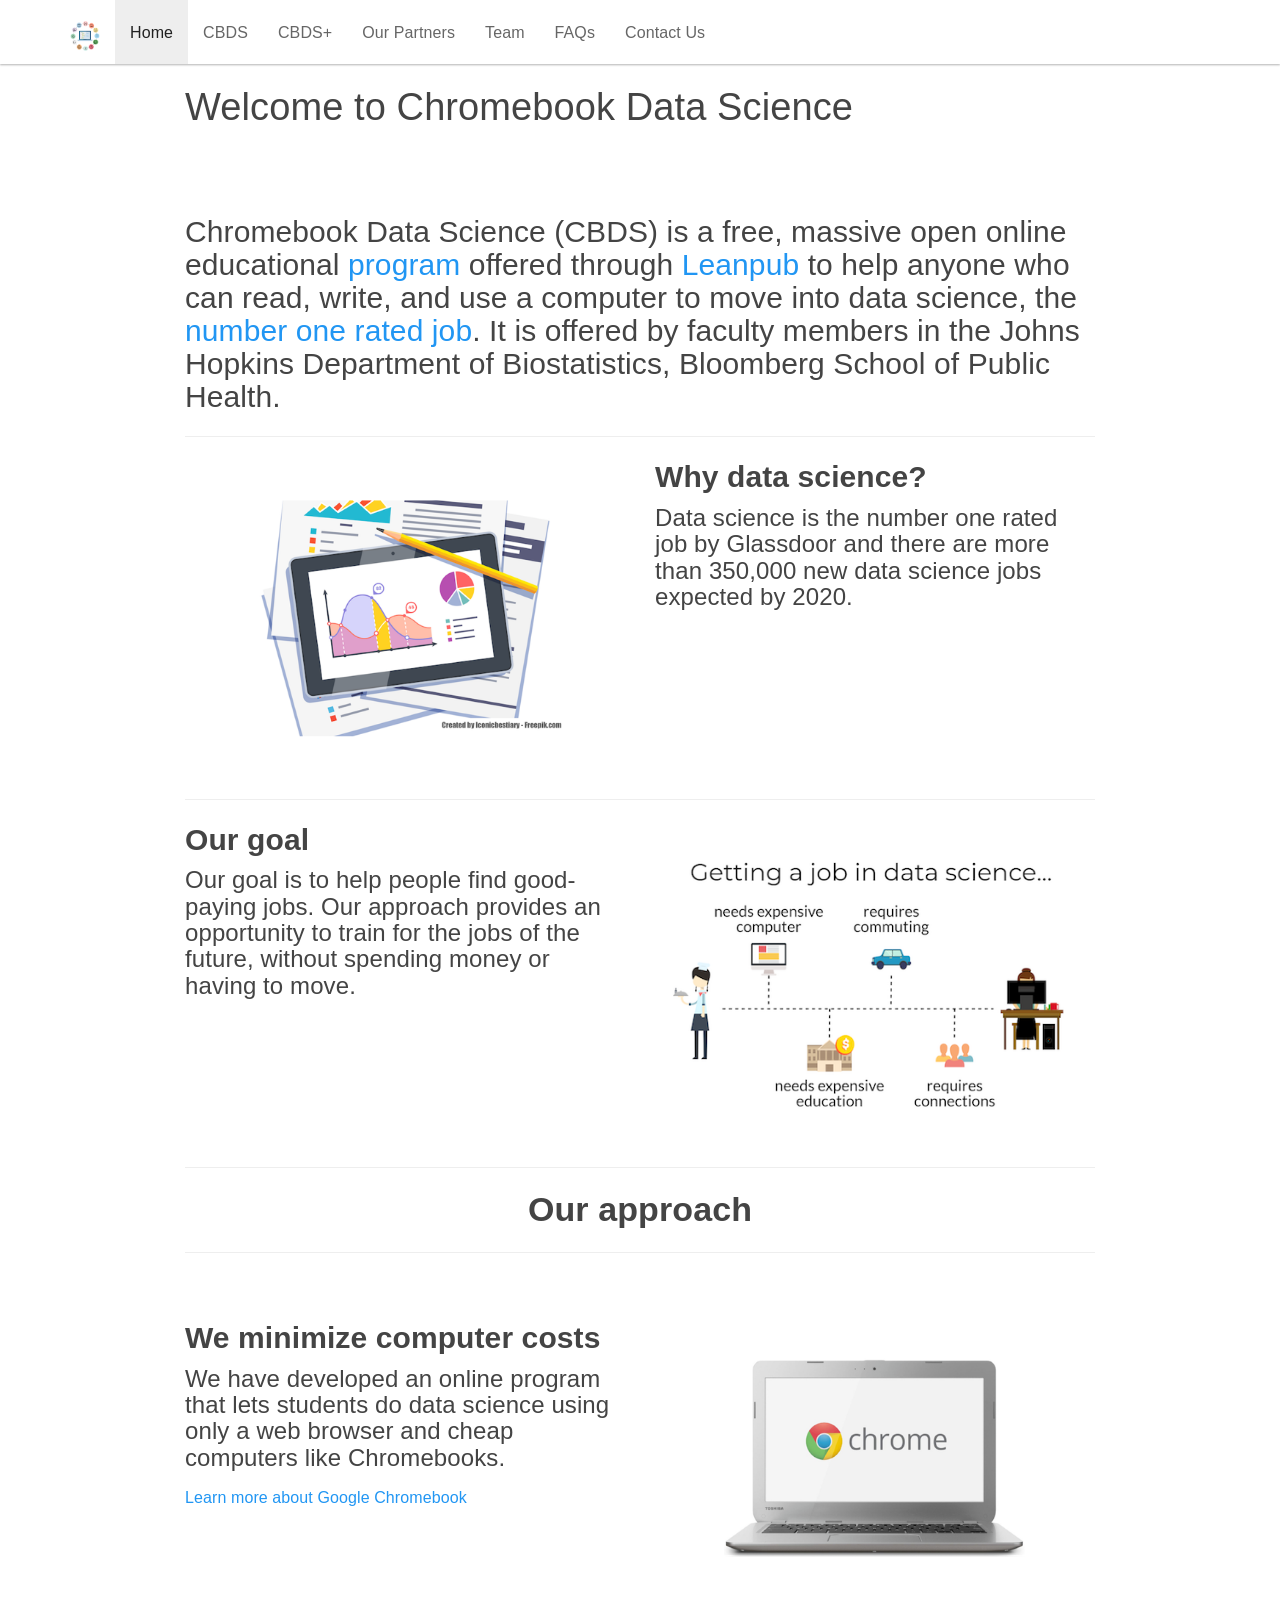
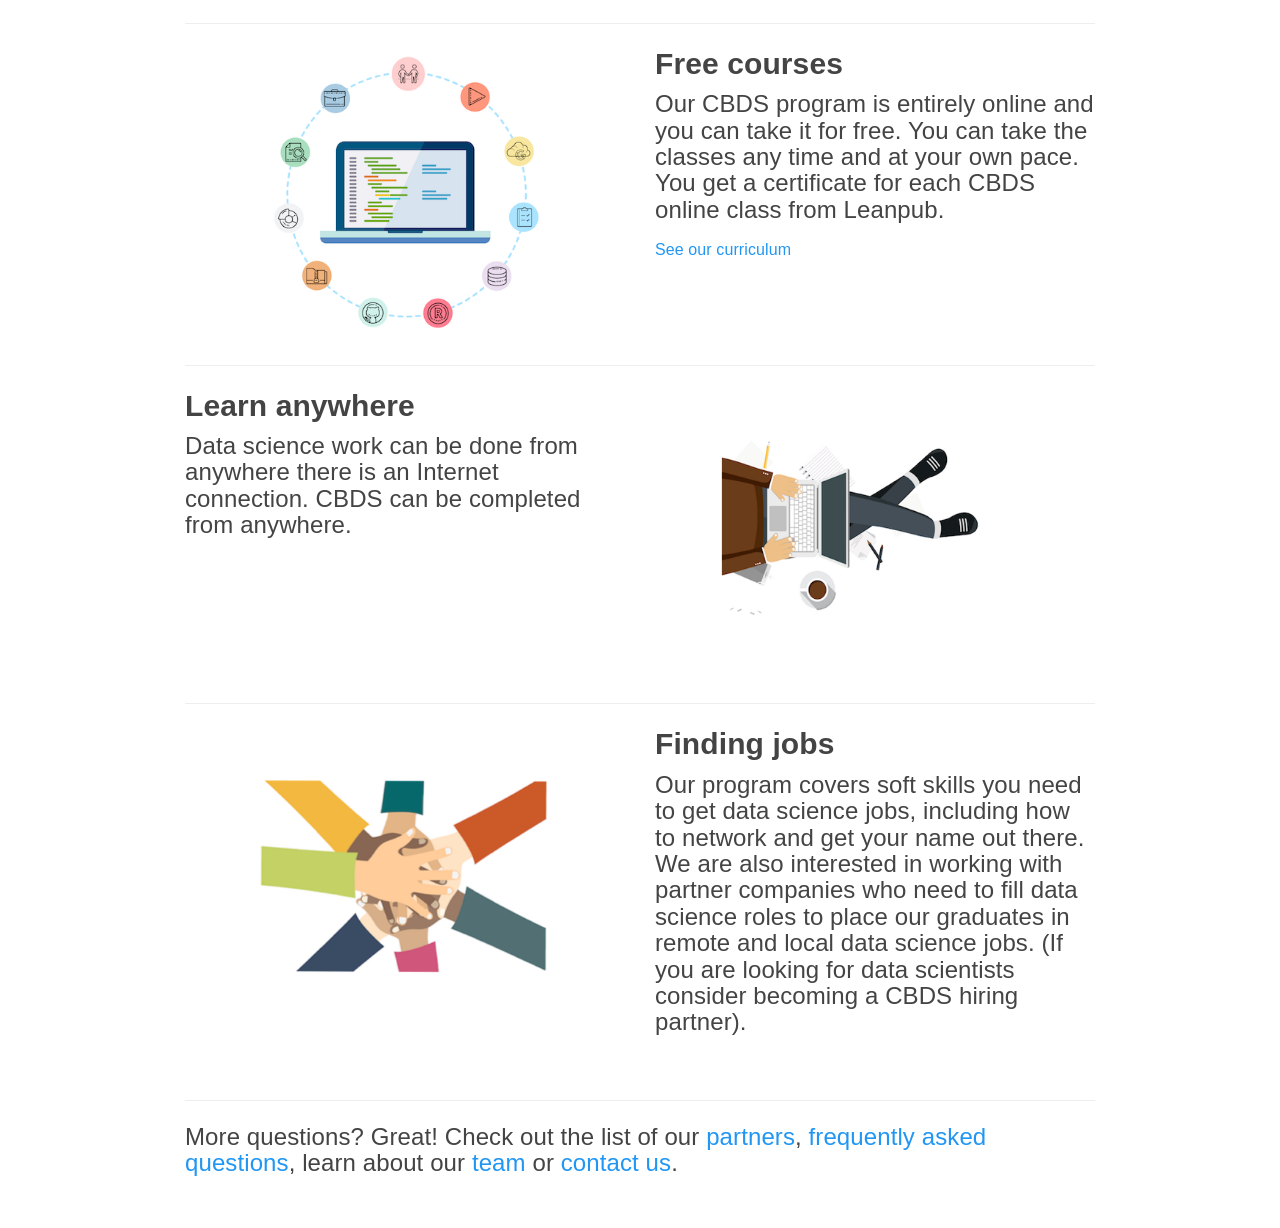
==== index.html @ 8d035a29 "edits to homepage" ====
<!DOCTYPE html>

<html xmlns="http://www.w3.org/1999/xhtml">

<head>

<meta charset="utf-8" />
<meta http-equiv="Content-Type" content="text/html; charset=utf-8" />
<meta name="generator" content="pandoc" />




<title>Welcome to Chromebook Data Science</title>

<script src="site_libs/jquery-1.11.3/jquery.min.js"></script>
<meta name="viewport" content="width=device-width, initial-scale=1" />
<link href="site_libs/bootstrap-3.3.5/css/paper.min.css" rel="stylesheet" />
<script src="site_libs/bootstrap-3.3.5/js/bootstrap.min.js"></script>
<script src="site_libs/bootstrap-3.3.5/shim/html5shiv.min.js"></script>
<script src="site_libs/bootstrap-3.3.5/shim/respond.min.js"></script>
<script src="site_libs/navigation-1.1/tabsets.js"></script>
<link href="site_libs/highlightjs-9.12.0/textmate.css" rel="stylesheet" />
<script src="site_libs/highlightjs-9.12.0/highlight.js"></script>

<style type="text/css">code{white-space: pre;}</style>
<style type="text/css">
  pre:not([class]) {
    background-color: white;
  }
</style>
<script type="text/javascript">
if (window.hljs) {
  hljs.configure({languages: []});
  hljs.initHighlightingOnLoad();
  if (document.readyState && document.readyState === "complete") {
    window.setTimeout(function() { hljs.initHighlighting(); }, 0);
  }
}
</script>



<style type="text/css">
h1 {
  font-size: 34px;
}
h1.title {
  font-size: 38px;
}
h2 {
  font-size: 30px;
}
h3 {
  font-size: 24px;
}
h4 {
  font-size: 18px;
}
h5 {
  font-size: 16px;
}
h6 {
  font-size: 12px;
}
.table th:not([align]) {
  text-align: left;
}
</style>

<link rel="stylesheet" href="styles.css" type="text/css" />

</head>

<body>

<style type = "text/css">
.main-container {
  max-width: 940px;
  margin-left: auto;
  margin-right: auto;
}
code {
  color: inherit;
  background-color: rgba(0, 0, 0, 0.04);
}
img {
  max-width:100%;
  height: auto;
}
.tabbed-pane {
  padding-top: 12px;
}
.html-widget {
  margin-bottom: 20px;
}
button.code-folding-btn:focus {
  outline: none;
}
</style>


<style type="text/css">
/* padding for bootstrap navbar */
body {
  padding-top: 64px;
  padding-bottom: 40px;
}
/* offset scroll position for anchor links (for fixed navbar)  */
.section h1 {
  padding-top: 69px;
  margin-top: -69px;
}

.section h2 {
  padding-top: 69px;
  margin-top: -69px;
}
.section h3 {
  padding-top: 69px;
  margin-top: -69px;
}
.section h4 {
  padding-top: 69px;
  margin-top: -69px;
}
.section h5 {
  padding-top: 69px;
  margin-top: -69px;
}
.section h6 {
  padding-top: 69px;
  margin-top: -69px;
}
</style>

<script>
// manage active state of menu based on current page
$(document).ready(function () {
  // active menu anchor
  href = window.location.pathname
  href = href.substr(href.lastIndexOf('/') + 1)
  if (href === "")
    href = "index.html";
  var menuAnchor = $('a[href="' + href + '"]');

  // mark it active
  menuAnchor.parent().addClass('active');

  // if it's got a parent navbar menu mark it active as well
  menuAnchor.closest('li.dropdown').addClass('active');
});
</script>


<div class="container-fluid main-container">

<!-- tabsets -->
<script>
$(document).ready(function () {
  window.buildTabsets("TOC");
});
</script>

<!-- code folding -->






<div class="navbar navbar-default  navbar-fixed-top" role="navigation">
  <div class="container">
    <div class="navbar-header">
      <button type="button" class="navbar-toggle collapsed" data-toggle="collapse" data-target="#navbar">
        <span class="icon-bar"></span>
        <span class="icon-bar"></span>
        <span class="icon-bar"></span>
      </button>
      <a class="navbar-brand" href="index.html"><img id="logo" style="width: 30px;" src="img/logo.png" /></a>
    </div>
    <div id="navbar" class="navbar-collapse collapse">
      <ul class="nav navbar-nav">
        <li>
  <a href="index.html">Home</a>
</li>
<li>
  <a href="cbds.html">CBDS</a>
</li>
<li>
  <a href="cbdsplus.html">CBDS+</a>
</li>
<li>
  <a href="partners.html">Our Partners</a>
</li>
<li>
  <a href="team.html">Team</a>
</li>
<li>
  <a href="faq.html">FAQs</a>
</li>
<li>
  <a href="contact.html">Contact Us</a>
</li>
      </ul>
      <ul class="nav navbar-nav navbar-right">
        
      </ul>
    </div><!--/.nav-collapse -->
  </div><!--/.container -->
</div><!--/.navbar -->

<div class="fluid-row" id="header">



<h1 class="title toc-ignore">Welcome to Chromebook Data Science</h1>

</div>


<p></br></br></p>
<div id="[base64].-it-is-offered-by-faculty-members-in-the-johns-hopkins-department-of-biostatistics-bloomberg-school-of-public-health." class="section level2">
<h2>Chromebook Data Science (CBDS) is a free, massive open online educational <a href="./cbds.html">program</a> offered through <a href="https://leanpub.com/universities/set/jhu/chromebookdatascience">Leanpub</a> to help anyone who can read, write, and use a computer to move into data science, the <a href="https://www.glassdoor.com/List/Best-Jobs-in-America-LST_KQ0,20.htm">number one rated job</a>. It is offered by faculty members in the Johns Hopkins Department of Biostatistics, Bloomberg School of Public Health.</h2>
<hr />
<div class="row">
<div class="col-sm-6">
<img src="img/why_data_science/dataanalysis.png" width="100%"/>
</div>
<div class="col-sm-6">
<h2>
<strong>Why data science?</strong>
</h2>
<h3>Data science is the number one rated job by Glassdoor and there are more than 350,000 new data science jobs expected by 2020.</h3>
</div>
</div>
<hr />
<div class="row">
<div class="col-sm-6">
<h2>
<strong>Our goal</strong>
</h2>
<h3>Our goal is to help people find good-paying jobs. Our approach provides an opportunity to train for the jobs of the future, without spending money or having to move.</h3>
</div>
<div class="col-sm-6">
<img src="img/index/04_index.png" width="100%"/>
</div>
</div>
<hr />
<center>
<h1>
<strong> Our approach </strong>
</h1>
</center>
<hr />
<p></br></p>
<div class="row">
<div class="col-sm-6">
<h2>
<strong>We minimize computer costs</strong>
</h2>
<h3>We have developed an online program that lets students do data science using only a web browser and cheap computers like Chromebooks.</h3>
<a href="https://www.google.com/chromebook/">Learn more about Google Chromebook</a>
</div>
<div class="col-sm-6">
<img src="img/index/chromebook.png" width="100%"/>
</div>
</div>
<hr />
<div class="row">
<div class="col-sm-6">
<img src="img/index/08_index.png" width="100%"/>
</div>
<div class="col-sm-6">
<h2>
<strong>Free courses</strong>
</h2>
<h3>Our CBDS program is entirely online and you can take it for free. You can take the classes any time and at your own pace. You get a certificate for each CBDS online class from Leanpub.</h3>
<a href="./cbds.html">See our curriculum</a>
</div>
</div>
<hr />
<div class="row">
<div class="col-sm-6">
<h2>
<strong>Learn anywhere</strong>
</h2>
<h3>Data science work can be done from anywhere there is an Internet connection. CBDS can be completed from anywhere. </h3>
</div>
<div class="col-sm-6">
<img src="img/index/remotework.png" width="100%"/>
</div>
</div>
<hr />
<div class="row">
<div class="col-sm-6">
<img src="img/index/networking.png" width="100%"/>
</div>
<div class="col-sm-6">
<h2>
<strong>Finding jobs</strong>
</h2>
<h3>Our program covers soft skills you need to get data science jobs, including how to network and get your name out there. We are also interested in working with partner companies who need to fill data science roles to place our graduates in remote and local data science jobs. (If you are looking for data scientists consider becoming a CBDS hiring partner). </h3>
</div>
</div>
<p><br></p>
<hr />
<div id="more-questions-great-check-out-the-list-of-our-partners-frequently-asked-questions-learn-about-our-team-or-contact-us." class="section level3">
<h3>More questions? Great! Check out the list of our <a href="./partners.html">partners</a>, <a href="./faq.html">frequently asked questions</a>, learn about our <a href="./team.html">team</a> or <a href="./contact.html">contact us</a>.</h3>
</div>
</div>




</div>

<script>

// add bootstrap table styles to pandoc tables
function bootstrapStylePandocTables() {
  $('tr.header').parent('thead').parent('table').addClass('table table-condensed');
}
$(document).ready(function () {
  bootstrapStylePandocTables();
});


</script>

<!-- dynamically load mathjax for compatibility with self-contained -->
<script>
  (function () {
    var script = document.createElement("script");
    script.type = "text/javascript";
    script.src  = "https://mathjax.rstudio.com/latest/MathJax.js?config=TeX-AMS-MML_HTMLorMML";
    document.getElementsByTagName("head")[0].appendChild(script);
  })();
</script>

</body>
</html>
---- site_libs/bootstrap-3.3.5/css/paper.min.css ----
@font-face {
  font-family: 'Roboto';
  font-style: normal;
  font-weight: 300;
  src: url(fonts/RobotoLight.ttf) format('truetype');
}
@font-face {
  font-family: 'Roboto';
  font-style: normal;
  font-weight: 400;
  src: url(fonts/Roboto.ttf) format('truetype');
}
@font-face {
  font-family: 'Roboto';
  font-style: normal;
  font-weight: 500;
  src: url(fonts/RobotoMedium.ttf) format('truetype');
}
@font-face {
  font-family: 'Roboto';
  font-style: normal;
  font-weight: 700;
  src: url(fonts/RobotoBold.ttf) format('truetype');
}

/*!
 * bootswatch v3.3.6
 * Homepage: http://bootswatch.com
 * Copyright 2012-2015 Thomas Park
 * Licensed under MIT
 * Based on Bootstrap
*//*!
 * Bootstrap v3.3.6 (http://getbootstrap.com)
 * Copyright 2011-2015 Twitter, Inc.
 * Licensed under MIT (https://github.com/twbs/bootstrap/blob/master/LICENSE)
 *//*! normalize.css v3.0.3 | MIT License | github.com/necolas/normalize.css */html{font-family:sans-serif;-ms-text-size-adjust:100%;-webkit-text-size-adjust:100%}body{margin:0}article,aside,details,figcaption,figure,footer,header,hgroup,main,menu,nav,section,summary{display:block}audio,canvas,progress,video{display:inline-block;vertical-align:baseline}audio:not([controls]){display:none;height:0}[hidden],template{display:none}a{background-color:transparent}a:active,a:hover{outline:0}abbr[title]{border-bottom:1px dotted}b,strong{font-weight:bold}dfn{font-style:italic}h1{font-size:2em;margin:0.67em 0}mark{background:#ff0;color:#000}small{font-size:80%}sub,sup{font-size:75%;line-height:0;position:relative;vertical-align:baseline}sup{top:-0.5em}sub{bottom:-0.25em}img{border:0}svg:not(:root){overflow:hidden}figure{margin:1em 40px}hr{-webkit-box-sizing:content-box;-moz-box-sizing:content-box;box-sizing:content-box;height:0}pre{overflow:auto}code,kbd,pre,samp{font-family:monospace, monospace;font-size:1em}button,input,optgroup,select,textarea{color:inherit;font:inherit;margin:0}button{overflow:visible}button,select{text-transform:none}button,html input[type="button"],input[type="reset"],input[type="submit"]{-webkit-appearance:button;cursor:pointer}button[disabled],html input[disabled]{cursor:default}button::-moz-focus-inner,input::-moz-focus-inner{border:0;padding:0}input{line-height:normal}input[type="checkbox"],input[type="radio"]{-webkit-box-sizing:border-box;-moz-box-sizing:border-box;box-sizing:border-box;padding:0}input[type="number"]::-webkit-inner-spin-button,input[type="number"]::-webkit-outer-spin-button{height:auto}input[type="search"]{-webkit-appearance:textfield;-webkit-box-sizing:content-box;-moz-box-sizing:content-box;box-sizing:content-box}input[type="search"]::-webkit-search-cancel-button,input[type="search"]::-webkit-search-decoration{-webkit-appearance:none}fieldset{border:1px solid #c0c0c0;margin:0 2px;padding:0.35em 0.625em 0.75em}legend{border:0;padding:0}textarea{overflow:auto}optgroup{font-weight:bold}table{border-collapse:collapse;border-spacing:0}td,th{padding:0}/*! Source: https://github.com/h5bp/html5-boilerplate/blob/master/src/css/main.css */@media print{*,*:before,*:after{background:transparent !important;color:#000 !important;-webkit-box-shadow:none !important;box-shadow:none !important;text-shadow:none !important}a,a:visited{text-decoration:underline}a[href]:after{content:" (" attr(href) ")"}abbr[title]:after{content:" (" attr(title) ")"}a[href^="#"]:after,a[href^="javascript:"]:after{content:""}pre,blockquote{border:1px solid #999;page-break-inside:avoid}thead{display:table-header-group}tr,img{page-break-inside:avoid}img{max-width:100% !important}p,h2,h3{orphans:3;widows:3}h2,h3{page-break-after:avoid}.navbar{display:none}.btn>.caret,.dropup>.btn>.caret{border-top-color:#000 !important}.label{border:1px solid #000}.table{border-collapse:collapse !important}.table td,.table th{background-color:#fff !important}.table-bordered th,.table-bordered td{border:1px solid #ddd !important}}@font-face{font-family:'Glyphicons Halflings';src:url('../fonts/glyphicons-halflings-regular.eot');src:url('../fonts/glyphicons-halflings-regular.eot?#iefix') format('embedded-opentype'),url('../fonts/glyphicons-halflings-regular.woff') format('woff'),url('../fonts/glyphicons-halflings-regular.ttf') format('truetype'),url('../fonts/glyphicons-halflings-regular.svg#glyphicons_halflingsregular') format('svg')}.glyphicon{position:relative;top:1px;display:inline-block;font-family:'Glyphicons Halflings';font-style:normal;font-weight:normal;line-height:1;-webkit-font-smoothing:antialiased;-moz-osx-font-smoothing:grayscale}.glyphicon-asterisk:before{content:"\002a"}.glyphicon-plus:before{content:"\002b"}.glyphicon-euro:before,.glyphicon-eur:before{content:"\20ac"}.glyphicon-minus:before{content:"\2212"}.glyphicon-cloud:before{content:"\2601"}.glyphicon-envelope:before{content:"\2709"}.glyphicon-pencil:before{content:"\270f"}.glyphicon-glass:before{content:"\e001"}.glyphicon-music:before{content:"\e002"}.glyphicon-search:before{content:"\e003"}.glyphicon-heart:before{content:"\e005"}.glyphicon-star:before{content:"\e006"}.glyphicon-star-empty:before{content:"\e007"}.glyphicon-user:before{content:"\e008"}.glyphicon-film:before{content:"\e009"}.glyphicon-th-large:before{content:"\e010"}.glyphicon-th:before{content:"\e011"}.glyphicon-th-list:before{content:"\e012"}.glyphicon-ok:before{content:"\e013"}.glyphicon-remove:before{content:"\e014"}.glyphicon-zoom-in:before{content:"\e015"}.glyphicon-zoom-out:before{content:"\e016"}.glyphicon-off:before{content:"\e017"}.glyphicon-signal:before{content:"\e018"}.glyphicon-cog:before{content:"\e019"}.glyphicon-trash:before{content:"\e020"}.glyphicon-home:before{content:"\e021"}.glyphicon-file:before{content:"\e022"}.glyphicon-time:before{content:"\e023"}.glyphicon-road:before{content:"\e024"}.glyphicon-download-alt:before{content:"\e025"}.glyphicon-download:before{content:"\e026"}.glyphicon-upload:before{content:"\e027"}.glyphicon-inbox:before{content:"\e028"}.glyphicon-play-circle:before{content:"\e029"}.glyphicon-repeat:before{content:"\e030"}.glyphicon-refresh:before{content:"\e031"}.glyphicon-list-alt:before{content:"\e032"}.glyphicon-lock:before{content:"\e033"}.glyphicon-flag:before{content:"\e034"}.glyphicon-headphones:before{content:"\e035"}.glyphicon-volume-off:before{content:"\e036"}.glyphicon-volume-down:before{content:"\e037"}.glyphicon-volume-up:before{content:"\e038"}.glyphicon-qrcode:before{content:"\e039"}.glyphicon-barcode:before{content:"\e040"}.glyphicon-tag:before{content:"\e041"}.glyphicon-tags:before{content:"\e042"}.glyphicon-book:before{content:"\e043"}.glyphicon-bookmark:before{content:"\e044"}.glyphicon-print:before{content:"\e045"}.glyphicon-camera:before{content:"\e046"}.glyphicon-font:before{content:"\e047"}.glyphicon-bold:before{content:"\e048"}.glyphicon-italic:before{content:"\e049"}.glyphicon-text-height:before{content:"\e050"}.glyphicon-text-width:before{content:"\e051"}.glyphicon-align-left:before{content:"\e052"}.glyphicon-align-center:before{content:"\e053"}.glyphicon-align-right:before{content:"\e054"}.glyphicon-align-justify:before{content:"\e055"}.glyphicon-list:before{content:"\e056"}.glyphicon-indent-left:before{content:"\e057"}.glyphicon-indent-right:before{content:"\e058"}.glyphicon-facetime-video:before{content:"\e059"}.glyphicon-picture:before{content:"\e060"}.glyphicon-map-marker:before{content:"\e062"}.glyphicon-adjust:before{content:"\e063"}.glyphicon-tint:before{content:"\e064"}.glyphicon-edit:before{content:"\e065"}.glyphicon-share:before{content:"\e066"}.glyphicon-check:before{content:"\e067"}.glyphicon-move:before{content:"\e068"}.glyphicon-step-backward:before{content:"\e069"}.glyphicon-fast-backward:before{content:"\e070"}.glyphicon-backward:before{content:"\e071"}.glyphicon-play:before{content:"\e072"}.glyphicon-pause:before{content:"\e073"}.glyphicon-stop:before{content:"\e074"}.glyphicon-forward:before{content:"\e075"}.glyphicon-fast-forward:before{content:"\e076"}.glyphicon-step-forward:before{content:"\e077"}.glyphicon-eject:before{content:"\e078"}.glyphicon-chevron-left:before{content:"\e079"}.glyphicon-chevron-right:before{content:"\e080"}.glyphicon-plus-sign:before{content:"\e081"}.glyphicon-minus-sign:before{content:"\e082"}.glyphicon-remove-sign:before{content:"\e083"}.glyphicon-ok-sign:before{content:"\e084"}.glyphicon-question-sign:before{content:"\e085"}.glyphicon-info-sign:before{content:"\e086"}.glyphicon-screenshot:before{content:"\e087"}.glyphicon-remove-circle:before{content:"\e088"}.glyphicon-ok-circle:before{content:"\e089"}.glyphicon-ban-circle:before{content:"\e090"}.glyphicon-arrow-left:before{content:"\e091"}.glyphicon-arrow-right:before{content:"\e092"}.glyphicon-arrow-up:before{content:"\e093"}.glyphicon-arrow-down:before{content:"\e094"}.glyphicon-share-alt:before{content:"\e095"}.glyphicon-resize-full:before{content:"\e096"}.glyphicon-resize-small:before{content:"\e097"}.glyphicon-exclamation-sign:before{content:"\e101"}.glyphicon-gift:before{content:"\e102"}.glyphicon-leaf:before{content:"\e103"}.glyphicon-fire:before{content:"\e104"}.glyphicon-eye-open:before{content:"\e105"}.glyphicon-eye-close:before{content:"\e106"}.glyphicon-warning-sign:before{content:"\e107"}.glyphicon-plane:before{content:"\e108"}.glyphicon-calendar:before{content:"\e109"}.glyphicon-random:before{content:"\e110"}.glyphicon-comment:before{content:"\e111"}.glyphicon-magnet:before{content:"\e112"}.glyphicon-chevron-up:before{content:"\e113"}.glyphicon-chevron-down:before{content:"\e114"}.glyphicon-retweet:before{content:"\e115"}.glyphicon-shopping-cart:before{content:"\e116"}.glyphicon-folder-close:before{content:"\e117"}.glyphicon-folder-open:before{content:"\e118"}.glyphicon-resize-vertical:before{content:"\e119"}.glyphicon-resize-horizontal:before{content:"\e120"}.glyphicon-hdd:before{content:"\e121"}.glyphicon-bullhorn:before{content:"\e122"}.glyphicon-bell:before{content:"\e123"}.glyphicon-certificate:before{content:"\e124"}.glyphicon-thumbs-up:before{content:"\e125"}.glyphicon-thumbs-down:before{content:"\e126"}.glyphicon-hand-right:before{content:"\e127"}.glyphicon-hand-left:before{content:"\e128"}.glyphicon-hand-up:before{content:"\e129"}.glyphicon-hand-down:before{content:"\e130"}.glyphicon-circle-arrow-right:before{content:"\e131"}.glyphicon-circle-arrow-left:before{content:"\e132"}.glyphicon-circle-arrow-up:before{content:"\e133"}.glyphicon-circle-arrow-down:before{content:"\e134"}.glyphicon-globe:before{content:"\e135"}.glyphicon-wrench:before{content:"\e136"}.glyphicon-tasks:before{content:"\e137"}.glyphicon-filter:before{content:"\e138"}.glyphicon-briefcase:before{content:"\e139"}.glyphicon-fullscreen:before{content:"\e140"}.glyphicon-dashboard:before{content:"\e141"}.glyphicon-paperclip:before{content:"\e142"}.glyphicon-heart-empty:before{content:"\e143"}.glyphicon-link:before{content:"\e144"}.glyphicon-phone:before{content:"\e145"}.glyphicon-pushpin:before{content:"\e146"}.glyphicon-usd:before{content:"\e148"}.glyphicon-gbp:before{content:"\e149"}.glyphicon-sort:before{content:"\e150"}.glyphicon-sort-by-alphabet:before{content:"\e151"}.glyphicon-sort-by-alphabet-alt:before{content:"\e152"}.glyphicon-sort-by-order:before{content:"\e153"}.glyphicon-sort-by-order-alt:before{content:"\e154"}.glyphicon-sort-by-attributes:before{content:"\e155"}.glyphicon-sort-by-attributes-alt:before{content:"\e156"}.glyphicon-unchecked:before{content:"\e157"}.glyphicon-expand:before{content:"\e158"}.glyphicon-collapse-down:before{content:"\e159"}.glyphicon-collapse-up:before{content:"\e160"}.glyphicon-log-in:before{content:"\e161"}.glyphicon-flash:before{content:"\e162"}.glyphicon-log-out:before{content:"\e163"}.glyphicon-new-window:before{content:"\e164"}.glyphicon-record:before{content:"\e165"}.glyphicon-save:before{content:"\e166"}.glyphicon-open:before{content:"\e167"}.glyphicon-saved:before{content:"\e168"}.glyphicon-import:before{content:"\e169"}.glyphicon-export:before{content:"\e170"}.glyphicon-send:before{content:"\e171"}.glyphicon-floppy-disk:before{content:"\e172"}.glyphicon-floppy-saved:before{content:"\e173"}.glyphicon-floppy-remove:before{content:"\e174"}.glyphicon-floppy-save:before{content:"\e175"}.glyphicon-floppy-open:before{content:"\e176"}.glyphicon-credit-card:before{content:"\e177"}.glyphicon-transfer:before{content:"\e178"}.glyphicon-cutlery:before{content:"\e179"}.glyphicon-header:before{content:"\e180"}.glyphicon-compressed:before{content:"\e181"}.glyphicon-earphone:before{content:"\e182"}.glyphicon-phone-alt:before{content:"\e183"}.glyphicon-tower:before{content:"\e184"}.glyphicon-stats:before{content:"\e185"}.glyphicon-sd-video:before{content:"\e186"}.glyphicon-hd-video:before{content:"\e187"}.glyphicon-subtitles:before{content:"\e188"}.glyphicon-sound-stereo:before{content:"\e189"}.glyphicon-sound-dolby:before{content:"\e190"}.glyphicon-sound-5-1:before{content:"\e191"}.glyphicon-sound-6-1:before{content:"\e192"}.glyphicon-sound-7-1:before{content:"\e193"}.glyphicon-copyright-mark:before{content:"\e194"}.glyphicon-registration-mark:before{content:"\e195"}.glyphicon-cloud-download:before{content:"\e197"}.glyphicon-cloud-upload:before{content:"\e198"}.glyphicon-tree-conifer:before{content:"\e199"}.glyphicon-tree-deciduous:before{content:"\e200"}.glyphicon-cd:before{content:"\e201"}.glyphicon-save-file:before{content:"\e202"}.glyphicon-open-file:before{content:"\e203"}.glyphicon-level-up:before{content:"\e204"}.glyphicon-copy:before{content:"\e205"}.glyphicon-paste:before{content:"\e206"}.glyphicon-alert:before{content:"\e209"}.glyphicon-equalizer:before{content:"\e210"}.glyphicon-king:before{content:"\e211"}.glyphicon-queen:before{content:"\e212"}.glyphicon-pawn:before{content:"\e213"}.glyphicon-bishop:before{content:"\e214"}.glyphicon-knight:before{content:"\e215"}.glyphicon-baby-formula:before{content:"\e216"}.glyphicon-tent:before{content:"\26fa"}.glyphicon-blackboard:before{content:"\e218"}.glyphicon-bed:before{content:"\e219"}.glyphicon-apple:before{content:"\f8ff"}.glyphicon-erase:before{content:"\e221"}.glyphicon-hourglass:before{content:"\231b"}.glyphicon-lamp:before{content:"\e223"}.glyphicon-duplicate:before{content:"\e224"}.glyphicon-piggy-bank:before{content:"\e225"}.glyphicon-scissors:before{content:"\e226"}.glyphicon-bitcoin:before{content:"\e227"}.glyphicon-btc:before{content:"\e227"}.glyphicon-xbt:before{content:"\e227"}.glyphicon-yen:before{content:"\00a5"}.glyphicon-jpy:before{content:"\00a5"}.glyphicon-ruble:before{content:"\20bd"}.glyphicon-rub:before{content:"\20bd"}.glyphicon-scale:before{content:"\e230"}.glyphicon-ice-lolly:before{content:"\e231"}.glyphicon-ice-lolly-tasted:before{content:"\e232"}.glyphicon-education:before{content:"\e233"}.glyphicon-option-horizontal:before{content:"\e234"}.glyphicon-option-vertical:before{content:"\e235"}.glyphicon-menu-hamburger:before{content:"\e236"}.glyphicon-modal-window:before{content:"\e237"}.glyphicon-oil:before{content:"\e238"}.glyphicon-grain:before{content:"\e239"}.glyphicon-sunglasses:before{content:"\e240"}.glyphicon-text-size:before{content:"\e241"}.glyphicon-text-color:before{content:"\e242"}.glyphicon-text-background:before{content:"\e243"}.glyphicon-object-align-top:before{content:"\e244"}.glyphicon-object-align-bottom:before{content:"\e245"}.glyphicon-object-align-horizontal:before{content:"\e246"}.glyphicon-object-align-left:before{content:"\e247"}.glyphicon-object-align-vertical:before{content:"\e248"}.glyphicon-object-align-right:before{content:"\e249"}.glyphicon-triangle-right:before{content:"\e250"}.glyphicon-triangle-left:before{content:"\e251"}.glyphicon-triangle-bottom:before{content:"\e252"}.glyphicon-triangle-top:before{content:"\e253"}.glyphicon-console:before{content:"\e254"}.glyphicon-superscript:before{content:"\e255"}.glyphicon-subscript:before{content:"\e256"}.glyphicon-menu-left:before{content:"\e257"}.glyphicon-menu-right:before{content:"\e258"}.glyphicon-menu-down:before{content:"\e259"}.glyphicon-menu-up:before{content:"\e260"}*{-webkit-box-sizing:border-box;-moz-box-sizing:border-box;box-sizing:border-box}*:before,*:after{-webkit-box-sizing:border-box;-moz-box-sizing:border-box;box-sizing:border-box}html{font-size:10px;-webkit-tap-highlight-color:rgba(0,0,0,0)}body{font-family:"Roboto","Helvetica Neue",Helvetica,Arial,sans-serif;font-size:13px;line-height:1.846;color:#666666;background-color:#ffffff}input,button,select,textarea{font-family:inherit;font-size:inherit;line-height:inherit}a{color:#2196f3;text-decoration:none}a:hover,a:focus{color:#0a6ebd;text-decoration:underline}a:focus{outline:thin dotted;outline:5px auto -webkit-focus-ring-color;outline-offset:-2px}figure{margin:0}img{vertical-align:middle}.img-responsive,.thumbnail>img,.thumbnail a>img,.carousel-inner>.item>img,.carousel-inner>.item>a>img{display:block;max-width:100%;height:auto}.img-rounded{border-radius:3px}.img-thumbnail{padding:4px;line-height:1.846;background-color:#ffffff;border:1px solid #dddddd;border-radius:3px;-webkit-transition:all .2s ease-in-out;-o-transition:all .2s ease-in-out;transition:all .2s ease-in-out;display:inline-block;max-width:100%;height:auto}.img-circle{border-radius:50%}hr{margin-top:23px;margin-bottom:23px;border:0;border-top:1px solid #eeeeee}.sr-only{position:absolute;width:1px;height:1px;margin:-1px;padding:0;overflow:hidden;clip:rect(0, 0, 0, 0);border:0}.sr-only-focusable:active,.sr-only-focusable:focus{position:static;width:auto;height:auto;margin:0;overflow:visible;clip:auto}[role="button"]{cursor:pointer}h1,h2,h3,h4,h5,h6,.h1,.h2,.h3,.h4,.h5,.h6{font-family:inherit;font-weight:400;line-height:1.1;color:#444444}h1 small,h2 small,h3 small,h4 small,h5 small,h6 small,.h1 small,.h2 small,.h3 small,.h4 small,.h5 small,.h6 small,h1 .small,h2 .small,h3 .small,h4 .small,h5 .small,h6 .small,.h1 .small,.h2 .small,.h3 .small,.h4 .small,.h5 .small,.h6 .small{font-weight:normal;line-height:1;color:#bbbbbb}h1,.h1,h2,.h2,h3,.h3{margin-top:23px;margin-bottom:11.5px}h1 small,.h1 small,h2 small,.h2 small,h3 small,.h3 small,h1 .small,.h1 .small,h2 .small,.h2 .small,h3 .small,.h3 .small{font-size:65%}h4,.h4,h5,.h5,h6,.h6{margin-top:11.5px;margin-bottom:11.5px}h4 small,.h4 small,h5 small,.h5 small,h6 small,.h6 small,h4 .small,.h4 .small,h5 .small,.h5 .small,h6 .small,.h6 .small{font-size:75%}h1,.h1{font-size:56px}h2,.h2{font-size:45px}h3,.h3{font-size:34px}h4,.h4{font-size:24px}h5,.h5{font-size:20px}h6,.h6{font-size:14px}p{margin:0 0 11.5px}.lead{margin-bottom:23px;font-size:14px;font-weight:300;line-height:1.4}@media (min-width:768px){.lead{font-size:19.5px}}small,.small{font-size:92%}mark,.mark{background-color:#ffe0b2;padding:.2em}.text-left{text-align:left}.text-right{text-align:right}.text-center{text-align:center}.text-justify{text-align:justify}.text-nowrap{white-space:nowrap}.text-lowercase{text-transform:lowercase}.text-uppercase{text-transform:uppercase}.text-capitalize{text-transform:capitalize}.text-muted{color:#bbbbbb}.text-primary{color:#2196f3}a.text-primary:hover,a.text-primary:focus{color:#0c7cd5}.text-success{color:#4caf50}a.text-success:hover,a.text-success:focus{color:#3d8b40}.text-info{color:#9c27b0}a.text-info:hover,a.text-info:focus{color:#771e86}.text-warning{color:#ff9800}a.text-warning:hover,a.text-warning:focus{color:#cc7a00}.text-danger{color:#e51c23}a.text-danger:hover,a.text-danger:focus{color:#b9151b}.bg-primary{color:#fff;background-color:#2196f3}a.bg-primary:hover,a.bg-primary:focus{background-color:#0c7cd5}.bg-success{background-color:#dff0d8}a.bg-success:hover,a.bg-success:focus{background-color:#c1e2b3}.bg-info{background-color:#e1bee7}a.bg-info:hover,a.bg-info:focus{background-color:#d099d9}.bg-warning{background-color:#ffe0b2}a.bg-warning:hover,a.bg-warning:focus{background-color:#ffcb7f}.bg-danger{background-color:#f9bdbb}a.bg-danger:hover,a.bg-danger:focus{background-color:#f5908c}.page-header{padding-bottom:10.5px;margin:46px 0 23px;border-bottom:1px solid #eeeeee}ul,ol{margin-top:0;margin-bottom:11.5px}ul ul,ol ul,ul ol,ol ol{margin-bottom:0}.list-unstyled{padding-left:0;list-style:none}.list-inline{padding-left:0;list-style:none;margin-left:-5px}.list-inline>li{display:inline-block;padding-left:5px;padding-right:5px}dl{margin-top:0;margin-bottom:23px}dt,dd{line-height:1.846}dt{font-weight:bold}dd{margin-left:0}@media (min-width:768px){.dl-horizontal dt{float:left;width:160px;clear:left;text-align:right;overflow:hidden;text-overflow:ellipsis;white-space:nowrap}.dl-horizontal dd{margin-left:180px}}abbr[title],abbr[data-original-title]{cursor:help;border-bottom:1px dotted #bbbbbb}.initialism{font-size:90%;text-transform:uppercase}blockquote{padding:11.5px 23px;margin:0 0 23px;font-size:16.25px;border-left:5px solid #eeeeee}blockquote p:last-child,blockquote ul:last-child,blockquote ol:last-child{margin-bottom:0}blockquote footer,blockquote small,blockquote .small{display:block;font-size:80%;line-height:1.846;color:#bbbbbb}blockquote footer:before,blockquote small:before,blockquote .small:before{content:'\2014 \00A0'}.blockquote-reverse,blockquote.pull-right{padding-right:15px;padding-left:0;border-right:5px solid #eeeeee;border-left:0;text-align:right}.blockquote-reverse footer:before,blockquote.pull-right footer:before,.blockquote-reverse small:before,blockquote.pull-right small:before,.blockquote-reverse .small:before,blockquote.pull-right .small:before{content:''}.blockquote-reverse footer:after,blockquote.pull-right footer:after,.blockquote-reverse small:after,blockquote.pull-right small:after,.blockquote-reverse .small:after,blockquote.pull-right .small:after{content:'\00A0 \2014'}address{margin-bottom:23px;font-style:normal;line-height:1.846}code,kbd,pre,samp{font-family:monospace}code{padding:2px 4px;font-size:90%;color:#c7254e;background-color:#f9f2f4;border-radius:3px}kbd{padding:2px 4px;font-size:90%;color:#ffffff;background-color:#333333;border-radius:3px;-webkit-box-shadow:inset 0 -1px 0 rgba(0,0,0,0.25);box-shadow:inset 0 -1px 0 rgba(0,0,0,0.25)}kbd kbd{padding:0;font-size:100%;font-weight:bold;-webkit-box-shadow:none;box-shadow:none}pre{display:block;padding:11px;margin:0 0 11.5px;font-size:12px;line-height:1.846;word-break:break-all;word-wrap:break-word;color:#212121;background-color:#f5f5f5;border:1px solid #cccccc;border-radius:3px}pre code{padding:0;font-size:inherit;color:inherit;white-space:pre-wrap;background-color:transparent;border-radius:0}.pre-scrollable{max-height:340px;overflow-y:scroll}.container{margin-right:auto;margin-left:auto;padding-left:15px;padding-right:15px}@media (min-width:768px){.container{width:750px}}@media (min-width:992px){.container{width:970px}}@media (min-width:1200px){.container{width:1170px}}.container-fluid{margin-right:auto;margin-left:auto;padding-left:15px;padding-right:15px}.row{margin-left:-15px;margin-right:-15px}.col-xs-1,.col-sm-1,.col-md-1,.col-lg-1,.col-xs-2,.col-sm-2,.col-md-2,.col-lg-2,.col-xs-3,.col-sm-3,.col-md-3,.col-lg-3,.col-xs-4,.col-sm-4,.col-md-4,.col-lg-4,.col-xs-5,.col-sm-5,.col-md-5,.col-lg-5,.col-xs-6,.col-sm-6,.col-md-6,.col-lg-6,.col-xs-7,.col-sm-7,.col-md-7,.col-lg-7,.col-xs-8,.col-sm-8,.col-md-8,.col-lg-8,.col-xs-9,.col-sm-9,.col-md-9,.col-lg-9,.col-xs-10,.col-sm-10,.col-md-10,.col-lg-10,.col-xs-11,.col-sm-11,.col-md-11,.col-lg-11,.col-xs-12,.col-sm-12,.col-md-12,.col-lg-12{position:relative;min-height:1px;padding-left:15px;padding-right:15px}.col-xs-1,.col-xs-2,.col-xs-3,.col-xs-4,.col-xs-5,.col-xs-6,.col-xs-7,.col-xs-8,.col-xs-9,.col-xs-10,.col-xs-11,.col-xs-12{float:left}.col-xs-12{width:100%}.col-xs-11{width:91.66666667%}.col-xs-10{width:83.33333333%}.col-xs-9{width:75%}.col-xs-8{width:66.66666667%}.col-xs-7{width:58.33333333%}.col-xs-6{width:50%}.col-xs-5{width:41.66666667%}.col-xs-4{width:33.33333333%}.col-xs-3{width:25%}.col-xs-2{width:16.66666667%}.col-xs-1{width:8.33333333%}.col-xs-pull-12{right:100%}.col-xs-pull-11{right:91.66666667%}.col-xs-pull-10{right:83.33333333%}.col-xs-pull-9{right:75%}.col-xs-pull-8{right:66.66666667%}.col-xs-pull-7{right:58.33333333%}.col-xs-pull-6{right:50%}.col-xs-pull-5{right:41.66666667%}.col-xs-pull-4{right:33.33333333%}.col-xs-pull-3{right:25%}.col-xs-pull-2{right:16.66666667%}.col-xs-pull-1{right:8.33333333%}.col-xs-pull-0{right:auto}.col-xs-push-12{left:100%}.col-xs-push-11{left:91.66666667%}.col-xs-push-10{left:83.33333333%}.col-xs-push-9{left:75%}.col-xs-push-8{left:66.66666667%}.col-xs-push-7{left:58.33333333%}.col-xs-push-6{left:50%}.col-xs-push-5{left:41.66666667%}.col-xs-push-4{left:33.33333333%}.col-xs-push-3{left:25%}.col-xs-push-2{left:16.66666667%}.col-xs-push-1{left:8.33333333%}.col-xs-push-0{left:auto}.col-xs-offset-12{margin-left:100%}.col-xs-offset-11{margin-left:91.66666667%}.col-xs-offset-10{margin-left:83.33333333%}.col-xs-offset-9{margin-left:75%}.col-xs-offset-8{margin-left:66.66666667%}.col-xs-offset-7{margin-left:58.33333333%}.col-xs-offset-6{margin-left:50%}.col-xs-offset-5{margin-left:41.66666667%}.col-xs-offset-4{margin-left:33.33333333%}.col-xs-offset-3{margin-left:25%}.col-xs-offset-2{margin-left:16.66666667%}.col-xs-offset-1{margin-left:8.33333333%}.col-xs-offset-0{margin-left:0%}@media (min-width:768px){.col-sm-1,.col-sm-2,.col-sm-3,.col-sm-4,.col-sm-5,.col-sm-6,.col-sm-7,.col-sm-8,.col-sm-9,.col-sm-10,.col-sm-11,.col-sm-12{float:left}.col-sm-12{width:100%}.col-sm-11{width:91.66666667%}.col-sm-10{width:83.33333333%}.col-sm-9{width:75%}.col-sm-8{width:66.66666667%}.col-sm-7{width:58.33333333%}.col-sm-6{width:50%}.col-sm-5{width:41.66666667%}.col-sm-4{width:33.33333333%}.col-sm-3{width:25%}.col-sm-2{width:16.66666667%}.col-sm-1{width:8.33333333%}.col-sm-pull-12{right:100%}.col-sm-pull-11{right:91.66666667%}.col-sm-pull-10{right:83.33333333%}.col-sm-pull-9{right:75%}.col-sm-pull-8{right:66.66666667%}.col-sm-pull-7{right:58.33333333%}.col-sm-pull-6{right:50%}.col-sm-pull-5{right:41.66666667%}.col-sm-pull-4{right:33.33333333%}.col-sm-pull-3{right:25%}.col-sm-pull-2{right:16.66666667%}.col-sm-pull-1{right:8.33333333%}.col-sm-pull-0{right:auto}.col-sm-push-12{left:100%}.col-sm-push-11{left:91.66666667%}.col-sm-push-10{left:83.33333333%}.col-sm-push-9{left:75%}.col-sm-push-8{left:66.66666667%}.col-sm-push-7{left:58.33333333%}.col-sm-push-6{left:50%}.col-sm-push-5{left:41.66666667%}.col-sm-push-4{left:33.33333333%}.col-sm-push-3{left:25%}.col-sm-push-2{left:16.66666667%}.col-sm-push-1{left:8.33333333%}.col-sm-push-0{left:auto}.col-sm-offset-12{margin-left:100%}.col-sm-offset-11{margin-left:91.66666667%}.col-sm-offset-10{margin-left:83.33333333%}.col-sm-offset-9{margin-left:75%}.col-sm-offset-8{margin-left:66.66666667%}.col-sm-offset-7{margin-left:58.33333333%}.col-sm-offset-6{margin-left:50%}.col-sm-offset-5{margin-left:41.66666667%}.col-sm-offset-4{margin-left:33.33333333%}.col-sm-offset-3{margin-left:25%}.col-sm-offset-2{margin-left:16.66666667%}.col-sm-offset-1{margin-left:8.33333333%}.col-sm-offset-0{margin-left:0%}}@media (min-width:992px){.col-md-1,.col-md-2,.col-md-3,.col-md-4,.col-md-5,.col-md-6,.col-md-7,.col-md-8,.col-md-9,.col-md-10,.col-md-11,.col-md-12{float:left}.col-md-12{width:100%}.col-md-11{width:91.66666667%}.col-md-10{width:83.33333333%}.col-md-9{width:75%}.col-md-8{width:66.66666667%}.col-md-7{width:58.33333333%}.col-md-6{width:50%}.col-md-5{width:41.66666667%}.col-md-4{width:33.33333333%}.col-md-3{width:25%}.col-md-2{width:16.66666667%}.col-md-1{width:8.33333333%}.col-md-pull-12{right:100%}.col-md-pull-11{right:91.66666667%}.col-md-pull-10{right:83.33333333%}.col-md-pull-9{right:75%}.col-md-pull-8{right:66.66666667%}.col-md-pull-7{right:58.33333333%}.col-md-pull-6{right:50%}.col-md-pull-5{right:41.66666667%}.col-md-pull-4{right:33.33333333%}.col-md-pull-3{right:25%}.col-md-pull-2{right:16.66666667%}.col-md-pull-1{right:8.33333333%}.col-md-pull-0{right:auto}.col-md-push-12{left:100%}.col-md-push-11{left:91.66666667%}.col-md-push-10{left:83.33333333%}.col-md-push-9{left:75%}.col-md-push-8{left:66.66666667%}.col-md-push-7{left:58.33333333%}.col-md-push-6{left:50%}.col-md-push-5{left:41.66666667%}.col-md-push-4{left:33.33333333%}.col-md-push-3{left:25%}.col-md-push-2{left:16.66666667%}.col-md-push-1{left:8.33333333%}.col-md-push-0{left:auto}.col-md-offset-12{margin-left:100%}.col-md-offset-11{margin-left:91.66666667%}.col-md-offset-10{margin-left:83.33333333%}.col-md-offset-9{margin-left:75%}.col-md-offset-8{margin-left:66.66666667%}.col-md-offset-7{margin-left:58.33333333%}.col-md-offset-6{margin-left:50%}.col-md-offset-5{margin-left:41.66666667%}.col-md-offset-4{margin-left:33.33333333%}.col-md-offset-3{margin-left:25%}.col-md-offset-2{margin-left:16.66666667%}.col-md-offset-1{margin-left:8.33333333%}.col-md-offset-0{margin-left:0%}}@media (min-width:1200px){.col-lg-1,.col-lg-2,.col-lg-3,.col-lg-4,.col-lg-5,.col-lg-6,.col-lg-7,.col-lg-8,.col-lg-9,.col-lg-10,.col-lg-11,.col-lg-12{float:left}.col-lg-12{width:100%}.col-lg-11{width:91.66666667%}.col-lg-10{width:83.33333333%}.col-lg-9{width:75%}.col-lg-8{width:66.66666667%}.col-lg-7{width:58.33333333%}.col-lg-6{width:50%}.col-lg-5{width:41.66666667%}.col-lg-4{width:33.33333333%}.col-lg-3{width:25%}.col-lg-2{width:16.66666667%}.col-lg-1{width:8.33333333%}.col-lg-pull-12{right:100%}.col-lg-pull-11{right:91.66666667%}.col-lg-pull-10{right:83.33333333%}.col-lg-pull-9{right:75%}.col-lg-pull-8{right:66.66666667%}.col-lg-pull-7{right:58.33333333%}.col-lg-pull-6{right:50%}.col-lg-pull-5{right:41.66666667%}.col-lg-pull-4{right:33.33333333%}.col-lg-pull-3{right:25%}.col-lg-pull-2{right:16.66666667%}.col-lg-pull-1{right:8.33333333%}.col-lg-pull-0{right:auto}.col-lg-push-12{left:100%}.col-lg-push-11{left:91.66666667%}.col-lg-push-10{left:83.33333333%}.col-lg-push-9{left:75%}.col-lg-push-8{left:66.66666667%}.col-lg-push-7{left:58.33333333%}.col-lg-push-6{left:50%}.col-lg-push-5{left:41.66666667%}.col-lg-push-4{left:33.33333333%}.col-lg-push-3{left:25%}.col-lg-push-2{left:16.66666667%}.col-lg-push-1{left:8.33333333%}.col-lg-push-0{left:auto}.col-lg-offset-12{margin-left:100%}.col-lg-offset-11{margin-left:91.66666667%}.col-lg-offset-10{margin-left:83.33333333%}.col-lg-offset-9{margin-left:75%}.col-lg-offset-8{margin-left:66.66666667%}.col-lg-offset-7{margin-left:58.33333333%}.col-lg-offset-6{margin-left:50%}.col-lg-offset-5{margin-left:41.66666667%}.col-lg-offset-4{margin-left:33.33333333%}.col-lg-offset-3{margin-left:25%}.col-lg-offset-2{margin-left:16.66666667%}.col-lg-offset-1{margin-left:8.33333333%}.col-lg-offset-0{margin-left:0%}}table{background-color:transparent}caption{padding-top:8px;padding-bottom:8px;color:#bbbbbb;text-align:left}th{}.table{width:100%;max-width:100%;margin-bottom:23px}.table>thead>tr>th,.table>tbody>tr>th,.table>tfoot>tr>th,.table>thead>tr>td,.table>tbody>tr>td,.table>tfoot>tr>td{padding:8px;line-height:1.846;vertical-align:top;border-top:1px solid #dddddd}.table>thead>tr>th{vertical-align:bottom;border-bottom:2px solid #dddddd}.table>caption+thead>tr:first-child>th,.table>colgroup+thead>tr:first-child>th,.table>thead:first-child>tr:first-child>th,.table>caption+thead>tr:first-child>td,.table>colgroup+thead>tr:first-child>td,.table>thead:first-child>tr:first-child>td{border-top:0}.table>tbody+tbody{border-top:2px solid #dddddd}.table .table{background-color:#ffffff}.table-condensed>thead>tr>th,.table-condensed>tbody>tr>th,.table-condensed>tfoot>tr>th,.table-condensed>thead>tr>td,.table-condensed>tbody>tr>td,.table-condensed>tfoot>tr>td{padding:5px}.table-bordered{border:1px solid #dddddd}.table-bordered>thead>tr>th,.table-bordered>tbody>tr>th,.table-bordered>tfoot>tr>th,.table-bordered>thead>tr>td,.table-bordered>tbody>tr>td,.table-bordered>tfoot>tr>td{border:1px solid #dddddd}.table-bordered>thead>tr>th,.table-bordered>thead>tr>td{border-bottom-width:2px}.table-striped>tbody>tr:nth-of-type(odd){background-color:#f9f9f9}.table-hover>tbody>tr:hover{background-color:#f5f5f5}table col[class*="col-"]{position:static;float:none;display:table-column}table td[class*="col-"],table th[class*="col-"]{position:static;float:none;display:table-cell}.table>thead>tr>td.active,.table>tbody>tr>td.active,.table>tfoot>tr>td.active,.table>thead>tr>th.active,.table>tbody>tr>th.active,.table>tfoot>tr>th.active,.table>thead>tr.active>td,.table>tbody>tr.active>td,.table>tfoot>tr.active>td,.table>thead>tr.active>th,.table>tbody>tr.active>th,.table>tfoot>tr.active>th{background-color:#f5f5f5}.table-hover>tbody>tr>td.active:hover,.table-hover>tbody>tr>th.active:hover,.table-hover>tbody>tr.active:hover>td,.table-hover>tbody>tr:hover>.active,.table-hover>tbody>tr.active:hover>th{background-color:#e8e8e8}.table>thead>tr>td.success,.table>tbody>tr>td.success,.table>tfoot>tr>td.success,.table>thead>tr>th.success,.table>tbody>tr>th.success,.table>tfoot>tr>th.success,.table>thead>tr.success>td,.table>tbody>tr.success>td,.table>tfoot>tr.success>td,.table>thead>tr.success>th,.table>tbody>tr.success>th,.table>tfoot>tr.success>th{background-color:#dff0d8}.table-hover>tbody>tr>td.success:hover,.table-hover>tbody>tr>th.success:hover,.table-hover>tbody>tr.success:hover>td,.table-hover>tbody>tr:hover>.success,.table-hover>tbody>tr.success:hover>th{background-color:#d0e9c6}.table>thead>tr>td.info,.table>tbody>tr>td.info,.table>tfoot>tr>td.info,.table>thead>tr>th.info,.table>tbody>tr>th.info,.table>tfoot>tr>th.info,.table>thead>tr.info>td,.table>tbody>tr.info>td,.table>tfoot>tr.info>td,.table>thead>tr.info>th,.table>tbody>tr.info>th,.table>tfoot>tr.info>th{background-color:#e1bee7}.table-hover>tbody>tr>td.info:hover,.table-hover>tbody>tr>th.info:hover,.table-hover>tbody>tr.info:hover>td,.table-hover>tbody>tr:hover>.info,.table-hover>tbody>tr.info:hover>th{background-color:#d8abe0}.table>thead>tr>td.warning,.table>tbody>tr>td.warning,.table>tfoot>tr>td.warning,.table>thead>tr>th.warning,.table>tbody>tr>th.warning,.table>tfoot>tr>th.warning,.table>thead>tr.warning>td,.table>tbody>tr.warning>td,.table>tfoot>tr.warning>td,.table>thead>tr.warning>th,.table>tbody>tr.warning>th,.table>tfoot>tr.warning>th{background-color:#ffe0b2}.table-hover>tbody>tr>td.warning:hover,.table-hover>tbody>tr>th.warning:hover,.table-hover>tbody>tr.warning:hover>td,.table-hover>tbody>tr:hover>.warning,.table-hover>tbody>tr.warning:hover>th{background-color:#ffd699}.table>thead>tr>td.danger,.table>tbody>tr>td.danger,.table>tfoot>tr>td.danger,.table>thead>tr>th.danger,.table>tbody>tr>th.danger,.table>tfoot>tr>th.danger,.table>thead>tr.danger>td,.table>tbody>tr.danger>td,.table>tfoot>tr.danger>td,.table>thead>tr.danger>th,.table>tbody>tr.danger>th,.table>tfoot>tr.danger>th{background-color:#f9bdbb}.table-hover>tbody>tr>td.danger:hover,.table-hover>tbody>tr>th.danger:hover,.table-hover>tbody>tr.danger:hover>td,.table-hover>tbody>tr:hover>.danger,.table-hover>tbody>tr.danger:hover>th{background-color:#f7a6a4}.table-responsive{overflow-x:auto;min-height:0.01%}@media screen and (max-width:767px){.table-responsive{width:100%;margin-bottom:17.25px;overflow-y:hidden;-ms-overflow-style:-ms-autohiding-scrollbar;border:1px solid #dddddd}.table-responsive>.table{margin-bottom:0}.table-responsive>.table>thead>tr>th,.table-responsive>.table>tbody>tr>th,.table-responsive>.table>tfoot>tr>th,.table-responsive>.table>thead>tr>td,.table-responsive>.table>tbody>tr>td,.table-responsive>.table>tfoot>tr>td{white-space:nowrap}.table-responsive>.table-bordered{border:0}.table-responsive>.table-bordered>thead>tr>th:first-child,.table-responsive>.table-bordered>tbody>tr>th:first-child,.table-responsive>.table-bordered>tfoot>tr>th:first-child,.table-responsive>.table-bordered>thead>tr>td:first-child,.table-responsive>.table-bordered>tbody>tr>td:first-child,.table-responsive>.table-bordered>tfoot>tr>td:first-child{border-left:0}.table-responsive>.table-bordered>thead>tr>th:last-child,.table-responsive>.table-bordered>tbody>tr>th:last-child,.table-responsive>.table-bordered>tfoot>tr>th:last-child,.table-responsive>.table-bordered>thead>tr>td:last-child,.table-responsive>.table-bordered>tbody>tr>td:last-child,.table-responsive>.table-bordered>tfoot>tr>td:last-child{border-right:0}.table-responsive>.table-bordered>tbody>tr:last-child>th,.table-responsive>.table-bordered>tfoot>tr:last-child>th,.table-responsive>.table-bordered>tbody>tr:last-child>td,.table-responsive>.table-bordered>tfoot>tr:last-child>td{border-bottom:0}}fieldset{padding:0;margin:0;border:0;min-width:0}legend{display:block;width:100%;padding:0;margin-bottom:23px;font-size:19.5px;line-height:inherit;color:#212121;border:0;border-bottom:1px solid #e5e5e5}label{display:inline-block;max-width:100%;margin-bottom:5px;font-weight:bold}input[type="search"]{-webkit-box-sizing:border-box;-moz-box-sizing:border-box;box-sizing:border-box}input[type="radio"],input[type="checkbox"]{margin:4px 0 0;margin-top:1px \9;line-height:normal}input[type="file"]{display:block}input[type="range"]{display:block;width:100%}select[multiple],select[size]{height:auto}input[type="file"]:focus,input[type="radio"]:focus,input[type="checkbox"]:focus{outline:thin dotted;outline:5px auto -webkit-focus-ring-color;outline-offset:-2px}output{display:block;padding-top:7px;font-size:13px;line-height:1.846;color:#666666}.form-control{display:block;width:100%;height:37px;padding:6px 16px;font-size:13px;line-height:1.846;color:#666666;background-color:transparent;background-image:none;border:1px solid transparent;border-radius:3px;-webkit-box-shadow:inset 0 1px 1px rgba(0,0,0,0.075);box-shadow:inset 0 1px 1px rgba(0,0,0,0.075);-webkit-transition:border-color ease-in-out .15s,-webkit-box-shadow ease-in-out .15s;-o-transition:border-color ease-in-out .15s,box-shadow ease-in-out .15s;transition:border-color ease-in-out .15s,box-shadow ease-in-out .15s}.form-control:focus{border-color:#66afe9;outline:0;-webkit-box-shadow:inset 0 1px 1px rgba(0,0,0,0.075),0 0 8px rgba(102,175,233,0.6);box-shadow:inset 0 1px 1px rgba(0,0,0,0.075),0 0 8px rgba(102,175,233,0.6)}.form-control::-moz-placeholder{color:#bbbbbb;opacity:1}.form-control:-ms-input-placeholder{color:#bbbbbb}.form-control::-webkit-input-placeholder{color:#bbbbbb}.form-control::-ms-expand{border:0;background-color:transparent}.form-control[disabled],.form-control[readonly],fieldset[disabled] .form-control{background-color:transparent;opacity:1}.form-control[disabled],fieldset[disabled] .form-control{cursor:not-allowed}textarea.form-control{height:auto}input[type="search"]{-webkit-appearance:none}@media screen and (-webkit-min-device-pixel-ratio:0){input[type="date"].form-control,input[type="time"].form-control,input[type="datetime-local"].form-control,input[type="month"].form-control{line-height:37px}input[type="date"].input-sm,input[type="time"].input-sm,input[type="datetime-local"].input-sm,input[type="month"].input-sm,.input-group-sm input[type="date"],.input-group-sm input[type="time"],.input-group-sm input[type="datetime-local"],.input-group-sm input[type="month"]{line-height:30px}input[type="date"].input-lg,input[type="time"].input-lg,input[type="datetime-local"].input-lg,input[type="month"].input-lg,.input-group-lg input[type="date"],.input-group-lg input[type="time"],.input-group-lg input[type="datetime-local"],.input-group-lg input[type="month"]{line-height:45px}}.form-group{margin-bottom:15px}.radio,.checkbox{position:relative;display:block;margin-top:10px;margin-bottom:10px}.radio label,.checkbox label{min-height:23px;padding-left:20px;margin-bottom:0;font-weight:normal;cursor:pointer}.radio input[type="radio"],.radio-inline input[type="radio"],.checkbox input[type="checkbox"],.checkbox-inline input[type="checkbox"]{position:absolute;margin-left:-20px;margin-top:4px \9}.radio+.radio,.checkbox+.checkbox{margin-top:-5px}.radio-inline,.checkbox-inline{position:relative;display:inline-block;padding-left:20px;margin-bottom:0;vertical-align:middle;font-weight:normal;cursor:pointer}.radio-inline+.radio-inline,.checkbox-inline+.checkbox-inline{margin-top:0;margin-left:10px}input[type="radio"][disabled],input[type="checkbox"][disabled],input[type="radio"].disabled,input[type="checkbox"].disabled,fieldset[disabled] input[type="radio"],fieldset[disabled] input[type="checkbox"]{cursor:not-allowed}.radio-inline.disabled,.checkbox-inline.disabled,fieldset[disabled] .radio-inline,fieldset[disabled] .checkbox-inline{cursor:not-allowed}.radio.disabled label,.checkbox.disabled label,fieldset[disabled] .radio label,fieldset[disabled] .checkbox label{cursor:not-allowed}.form-control-static{padding-top:7px;padding-bottom:7px;margin-bottom:0;min-height:36px}.form-control-static.input-lg,.form-control-static.input-sm{padding-left:0;padding-right:0}.input-sm{height:30px;padding:5px 10px;font-size:12px;line-height:1.5;border-radius:3px}select.input-sm{height:30px;line-height:30px}textarea.input-sm,select[multiple].input-sm{height:auto}.form-group-sm .form-control{height:30px;padding:5px 10px;font-size:12px;line-height:1.5;border-radius:3px}.form-group-sm select.form-control{height:30px;line-height:30px}.form-group-sm textarea.form-control,.form-group-sm select[multiple].form-control{height:auto}.form-group-sm .form-control-static{height:30px;min-height:35px;padding:6px 10px;font-size:12px;line-height:1.5}.input-lg{height:45px;padding:10px 16px;font-size:17px;line-height:1.3333333;border-radius:3px}select.input-lg{height:45px;line-height:45px}textarea.input-lg,select[multiple].input-lg{height:auto}.form-group-lg .form-control{height:45px;padding:10px 16px;font-size:17px;line-height:1.3333333;border-radius:3px}.form-group-lg select.form-control{height:45px;line-height:45px}.form-group-lg textarea.form-control,.form-group-lg select[multiple].form-control{height:auto}.form-group-lg .form-control-static{height:45px;min-height:40px;padding:11px 16px;font-size:17px;line-height:1.3333333}.has-feedback{position:relative}.has-feedback .form-control{padding-right:46.25px}.form-control-feedback{position:absolute;top:0;right:0;z-index:2;display:block;width:37px;height:37px;line-height:37px;text-align:center;pointer-events:none}.input-lg+.form-control-feedback,.input-group-lg+.form-control-feedback,.form-group-lg .form-control+.form-control-feedback{width:45px;height:45px;line-height:45px}.input-sm+.form-control-feedback,.input-group-sm+.form-control-feedback,.form-group-sm .form-control+.form-control-feedback{width:30px;height:30px;line-height:30px}.has-success .help-block,.has-success .control-label,.has-success .radio,.has-success .checkbox,.has-success .radio-inline,.has-success .checkbox-inline,.has-success.radio label,.has-success.checkbox label,.has-success.radio-inline label,.has-success.checkbox-inline label{color:#4caf50}.has-success .form-control{border-color:#4caf50;-webkit-box-shadow:inset 0 1px 1px rgba(0,0,0,0.075);box-shadow:inset 0 1px 1px rgba(0,0,0,0.075)}.has-success .form-control:focus{border-color:#3d8b40;-webkit-box-shadow:inset 0 1px 1px rgba(0,0,0,0.075),0 0 6px #92cf94;box-shadow:inset 0 1px 1px rgba(0,0,0,0.075),0 0 6px #92cf94}.has-success .input-group-addon{color:#4caf50;border-color:#4caf50;background-color:#dff0d8}.has-success .form-control-feedback{color:#4caf50}.has-warning .help-block,.has-warning .control-label,.has-warning .radio,.has-warning .checkbox,.has-warning .radio-inline,.has-warning .checkbox-inline,.has-warning.radio label,.has-warning.checkbox label,.has-warning.radio-inline label,.has-warning.checkbox-inline label{color:#ff9800}.has-warning .form-control{border-color:#ff9800;-webkit-box-shadow:inset 0 1px 1px rgba(0,0,0,0.075);box-shadow:inset 0 1px 1px rgba(0,0,0,0.075)}.has-warning .form-control:focus{border-color:#cc7a00;-webkit-box-shadow:inset 0 1px 1px rgba(0,0,0,0.075),0 0 6px #ffc166;box-shadow:inset 0 1px 1px rgba(0,0,0,0.075),0 0 6px #ffc166}.has-warning .input-group-addon{color:#ff9800;border-color:#ff9800;background-color:#ffe0b2}.has-warning .form-control-feedback{color:#ff9800}.has-error .help-block,.has-error .control-label,.has-error .radio,.has-error .checkbox,.has-error .radio-inline,.has-error .checkbox-inline,.has-error.radio label,.has-error.checkbox label,.has-error.radio-inline label,.has-error.checkbox-inline label{color:#e51c23}.has-error .form-control{border-color:#e51c23;-webkit-box-shadow:inset 0 1px 1px rgba(0,0,0,0.075);box-shadow:inset 0 1px 1px rgba(0,0,0,0.075)}.has-error .form-control:focus{border-color:#b9151b;-webkit-box-shadow:inset 0 1px 1px rgba(0,0,0,0.075),0 0 6px #ef787c;box-shadow:inset 0 1px 1px rgba(0,0,0,0.075),0 0 6px #ef787c}.has-error .input-group-addon{color:#e51c23;border-color:#e51c23;background-color:#f9bdbb}.has-error .form-control-feedback{color:#e51c23}.has-feedback label~.form-control-feedback{top:28px}.has-feedback label.sr-only~.form-control-feedback{top:0}.help-block{display:block;margin-top:5px;margin-bottom:10px;color:#a6a6a6}@media (min-width:768px){.form-inline .form-group{display:inline-block;margin-bottom:0;vertical-align:middle}.form-inline .form-control{display:inline-block;width:auto;vertical-align:middle}.form-inline .form-control-static{display:inline-block}.form-inline .input-group{display:inline-table;vertical-align:middle}.form-inline .input-group .input-group-addon,.form-inline .input-group .input-group-btn,.form-inline .input-group .form-control{width:auto}.form-inline .input-group>.form-control{width:100%}.form-inline .control-label{margin-bottom:0;vertical-align:middle}.form-inline .radio,.form-inline .checkbox{display:inline-block;margin-top:0;margin-bottom:0;vertical-align:middle}.form-inline .radio label,.form-inline .checkbox label{padding-left:0}.form-inline .radio input[type="radio"],.form-inline .checkbox input[type="checkbox"]{position:relative;margin-left:0}.form-inline .has-feedback .form-control-feedback{top:0}}.form-horizontal .radio,.form-horizontal .checkbox,.form-horizontal .radio-inline,.form-horizontal .checkbox-inline{margin-top:0;margin-bottom:0;padding-top:7px}.form-horizontal .radio,.form-horizontal .checkbox{min-height:30px}.form-horizontal .form-group{margin-left:-15px;margin-right:-15px}@media (min-width:768px){.form-horizontal .control-label{text-align:right;margin-bottom:0;padding-top:7px}}.form-horizontal .has-feedback .form-control-feedback{right:15px}@media (min-width:768px){.form-horizontal .form-group-lg .control-label{padding-top:11px;font-size:17px}}@media (min-width:768px){.form-horizontal .form-group-sm .control-label{padding-top:6px;font-size:12px}}.btn{display:inline-block;margin-bottom:0;font-weight:normal;text-align:center;vertical-align:middle;-ms-touch-action:manipulation;touch-action:manipulation;cursor:pointer;background-image:none;border:1px solid transparent;white-space:nowrap;padding:6px 16px;font-size:13px;line-height:1.846;border-radius:3px;-webkit-user-select:none;-moz-user-select:none;-ms-user-select:none;user-select:none}.btn:focus,.btn:active:focus,.btn.active:focus,.btn.focus,.btn:active.focus,.btn.active.focus{outline:thin dotted;outline:5px auto -webkit-focus-ring-color;outline-offset:-2px}.btn:hover,.btn:focus,.btn.focus{color:#444444;text-decoration:none}.btn:active,.btn.active{outline:0;background-image:none;-webkit-box-shadow:inset 0 3px 5px rgba(0,0,0,0.125);box-shadow:inset 0 3px 5px rgba(0,0,0,0.125)}.btn.disabled,.btn[disabled],fieldset[disabled] .btn{cursor:not-allowed;opacity:0.65;filter:alpha(opacity=65);-webkit-box-shadow:none;box-shadow:none}a.btn.disabled,fieldset[disabled] a.btn{pointer-events:none}.btn-default{color:#444444;background-color:#ffffff;border-color:transparent}.btn-default:focus,.btn-default.focus{color:#444444;background-color:#e6e6e6;border-color:rgba(0,0,0,0)}.btn-default:hover{color:#444444;background-color:#e6e6e6;border-color:rgba(0,0,0,0)}.btn-default:active,.btn-default.active,.open>.dropdown-toggle.btn-default{color:#444444;background-color:#e6e6e6;border-color:rgba(0,0,0,0)}.btn-default:active:hover,.btn-default.active:hover,.open>.dropdown-toggle.btn-default:hover,.btn-default:active:focus,.btn-default.active:focus,.open>.dropdown-toggle.btn-default:focus,.btn-default:active.focus,.btn-default.active.focus,.open>.dropdown-toggle.btn-default.focus{color:#444444;background-color:#d4d4d4;border-color:rgba(0,0,0,0)}.btn-default:active,.btn-default.active,.open>.dropdown-toggle.btn-default{background-image:none}.btn-default.disabled:hover,.btn-default[disabled]:hover,fieldset[disabled] .btn-default:hover,.btn-default.disabled:focus,.btn-default[disabled]:focus,fieldset[disabled] .btn-default:focus,.btn-default.disabled.focus,.btn-default[disabled].focus,fieldset[disabled] .btn-default.focus{background-color:#ffffff;border-color:transparent}.btn-default .badge{color:#ffffff;background-color:#444444}.btn-primary{color:#ffffff;background-color:#2196f3;border-color:transparent}.btn-primary:focus,.btn-primary.focus{color:#ffffff;background-color:#0c7cd5;border-color:rgba(0,0,0,0)}.btn-primary:hover{color:#ffffff;background-color:#0c7cd5;border-color:rgba(0,0,0,0)}.btn-primary:active,.btn-primary.active,.open>.dropdown-toggle.btn-primary{color:#ffffff;background-color:#0c7cd5;border-color:rgba(0,0,0,0)}.btn-primary:active:hover,.btn-primary.active:hover,.open>.dropdown-toggle.btn-primary:hover,.btn-primary:active:focus,.btn-primary.active:focus,.open>.dropdown-toggle.btn-primary:focus,.btn-primary:active.focus,.btn-primary.active.focus,.open>.dropdown-toggle.btn-primary.focus{color:#ffffff;background-color:#0a68b4;border-color:rgba(0,0,0,0)}.btn-primary:active,.btn-primary.active,.open>.dropdown-toggle.btn-primary{background-image:none}.btn-primary.disabled:hover,.btn-primary[disabled]:hover,fieldset[disabled] .btn-primary:hover,.btn-primary.disabled:focus,.btn-primary[disabled]:focus,fieldset[disabled] .btn-primary:focus,.btn-primary.disabled.focus,.btn-primary[disabled].focus,fieldset[disabled] .btn-primary.focus{background-color:#2196f3;border-color:transparent}.btn-primary .badge{color:#2196f3;background-color:#ffffff}.btn-success{color:#ffffff;background-color:#4caf50;border-color:transparent}.btn-success:focus,.btn-success.focus{color:#ffffff;background-color:#3d8b40;border-color:rgba(0,0,0,0)}.btn-success:hover{color:#ffffff;background-color:#3d8b40;border-color:rgba(0,0,0,0)}.btn-success:active,.btn-success.active,.open>.dropdown-toggle.btn-success{color:#ffffff;background-color:#3d8b40;border-color:rgba(0,0,0,0)}.btn-success:active:hover,.btn-success.active:hover,.open>.dropdown-toggle.btn-success:hover,.btn-success:active:focus,.btn-success.active:focus,.open>.dropdown-toggle.btn-success:focus,.btn-success:active.focus,.btn-success.active.focus,.open>.dropdown-toggle.btn-success.focus{color:#ffffff;background-color:#327334;border-color:rgba(0,0,0,0)}.btn-success:active,.btn-success.active,.open>.dropdown-toggle.btn-success{background-image:none}.btn-success.disabled:hover,.btn-success[disabled]:hover,fieldset[disabled] .btn-success:hover,.btn-success.disabled:focus,.btn-success[disabled]:focus,fieldset[disabled] .btn-success:focus,.btn-success.disabled.focus,.btn-success[disabled].focus,fieldset[disabled] .btn-success.focus{background-color:#4caf50;border-color:transparent}.btn-success .badge{color:#4caf50;background-color:#ffffff}.btn-info{color:#ffffff;background-color:#9c27b0;border-color:transparent}.btn-info:focus,.btn-info.focus{color:#ffffff;background-color:#771e86;border-color:rgba(0,0,0,0)}.btn-info:hover{color:#ffffff;background-color:#771e86;border-color:rgba(0,0,0,0)}.btn-info:active,.btn-info.active,.open>.dropdown-toggle.btn-info{color:#ffffff;background-color:#771e86;border-color:rgba(0,0,0,0)}.btn-info:active:hover,.btn-info.active:hover,.open>.dropdown-toggle.btn-info:hover,.btn-info:active:focus,.btn-info.active:focus,.open>.dropdown-toggle.btn-info:focus,.btn-info:active.focus,.btn-info.active.focus,.open>.dropdown-toggle.btn-info.focus{color:#ffffff;background-color:#5d1769;border-color:rgba(0,0,0,0)}.btn-info:active,.btn-info.active,.open>.dropdown-toggle.btn-info{background-image:none}.btn-info.disabled:hover,.btn-info[disabled]:hover,fieldset[disabled] .btn-info:hover,.btn-info.disabled:focus,.btn-info[disabled]:focus,fieldset[disabled] .btn-info:focus,.btn-info.disabled.focus,.btn-info[disabled].focus,fieldset[disabled] .btn-info.focus{background-color:#9c27b0;border-color:transparent}.btn-info .badge{color:#9c27b0;background-color:#ffffff}.btn-warning{color:#ffffff;background-color:#ff9800;border-color:transparent}.btn-warning:focus,.btn-warning.focus{color:#ffffff;background-color:#cc7a00;border-color:rgba(0,0,0,0)}.btn-warning:hover{color:#ffffff;background-color:#cc7a00;border-color:rgba(0,0,0,0)}.btn-warning:active,.btn-warning.active,.open>.dropdown-toggle.btn-warning{color:#ffffff;background-color:#cc7a00;border-color:rgba(0,0,0,0)}.btn-warning:active:hover,.btn-warning.active:hover,.open>.dropdown-toggle.btn-warning:hover,.btn-warning:active:focus,.btn-warning.active:focus,.open>.dropdown-toggle.btn-warning:focus,.btn-warning:active.focus,.btn-warning.active.focus,.open>.dropdown-toggle.btn-warning.focus{color:#ffffff;background-color:#a86400;border-color:rgba(0,0,0,0)}.btn-warning:active,.btn-warning.active,.open>.dropdown-toggle.btn-warning{background-image:none}.btn-warning.disabled:hover,.btn-warning[disabled]:hover,fieldset[disabled] .btn-warning:hover,.btn-warning.disabled:focus,.btn-warning[disabled]:focus,fieldset[disabled] .btn-warning:focus,.btn-warning.disabled.focus,.btn-warning[disabled].focus,fieldset[disabled] .btn-warning.focus{background-color:#ff9800;border-color:transparent}.btn-warning .badge{color:#ff9800;background-color:#ffffff}.btn-danger{color:#ffffff;background-color:#e51c23;border-color:transparent}.btn-danger:focus,.btn-danger.focus{color:#ffffff;background-color:#b9151b;border-color:rgba(0,0,0,0)}.btn-danger:hover{color:#ffffff;background-color:#b9151b;border-color:rgba(0,0,0,0)}.btn-danger:active,.btn-danger.active,.open>.dropdown-toggle.btn-danger{color:#ffffff;background-color:#b9151b;border-color:rgba(0,0,0,0)}.btn-danger:active:hover,.btn-danger.active:hover,.open>.dropdown-toggle.btn-danger:hover,.btn-danger:active:focus,.btn-danger.active:focus,.open>.dropdown-toggle.btn-danger:focus,.btn-danger:active.focus,.btn-danger.active.focus,.open>.dropdown-toggle.btn-danger.focus{color:#ffffff;background-color:#991216;border-color:rgba(0,0,0,0)}.btn-danger:active,.btn-danger.active,.open>.dropdown-toggle.btn-danger{background-image:none}.btn-danger.disabled:hover,.btn-danger[disabled]:hover,fieldset[disabled] .btn-danger:hover,.btn-danger.disabled:focus,.btn-danger[disabled]:focus,fieldset[disabled] .btn-danger:focus,.btn-danger.disabled.focus,.btn-danger[disabled].focus,fieldset[disabled] .btn-danger.focus{background-color:#e51c23;border-color:transparent}.btn-danger .badge{color:#e51c23;background-color:#ffffff}.btn-link{color:#2196f3;font-weight:normal;border-radius:0}.btn-link,.btn-link:active,.btn-link.active,.btn-link[disabled],fieldset[disabled] .btn-link{background-color:transparent;-webkit-box-shadow:none;box-shadow:none}.btn-link,.btn-link:hover,.btn-link:focus,.btn-link:active{border-color:transparent}.btn-link:hover,.btn-link:focus{color:#0a6ebd;text-decoration:underline;background-color:transparent}.btn-link[disabled]:hover,fieldset[disabled] .btn-link:hover,.btn-link[disabled]:focus,fieldset[disabled] .btn-link:focus{color:#bbbbbb;text-decoration:none}.btn-lg,.btn-group-lg>.btn{padding:10px 16px;font-size:17px;line-height:1.3333333;border-radius:3px}.btn-sm,.btn-group-sm>.btn{padding:5px 10px;font-size:12px;line-height:1.5;border-radius:3px}.btn-xs,.btn-group-xs>.btn{padding:1px 5px;font-size:12px;line-height:1.5;border-radius:3px}.btn-block{display:block;width:100%}.btn-block+.btn-block{margin-top:5px}input[type="submit"].btn-block,input[type="reset"].btn-block,input[type="button"].btn-block{width:100%}.fade{opacity:0;-webkit-transition:opacity 0.15s linear;-o-transition:opacity 0.15s linear;transition:opacity 0.15s linear}.fade.in{opacity:1}.collapse{display:none}.collapse.in{display:block}tr.collapse.in{display:table-row}tbody.collapse.in{display:table-row-group}.collapsing{position:relative;height:0;overflow:hidden;-webkit-transition-property:height, visibility;-o-transition-property:height, visibility;transition-property:height, visibility;-webkit-transition-duration:0.35s;-o-transition-duration:0.35s;transition-duration:0.35s;-webkit-transition-timing-function:ease;-o-transition-timing-function:ease;transition-timing-function:ease}.caret{display:inline-block;width:0;height:0;margin-left:2px;vertical-align:middle;border-top:4px dashed;border-top:4px solid \9;border-right:4px solid transparent;border-left:4px solid transparent}.dropup,.dropdown{position:relative}.dropdown-toggle:focus{outline:0}.dropdown-menu{position:absolute;top:100%;left:0;z-index:1000;display:none;float:left;min-width:160px;padding:5px 0;margin:2px 0 0;list-style:none;font-size:13px;text-align:left;background-color:#ffffff;border:1px solid #cccccc;border:1px solid rgba(0,0,0,0.15);border-radius:3px;-webkit-box-shadow:0 6px 12px rgba(0,0,0,0.175);box-shadow:0 6px 12px rgba(0,0,0,0.175);-webkit-background-clip:padding-box;background-clip:padding-box}.dropdown-menu.pull-right{right:0;left:auto}.dropdown-menu .divider{height:1px;margin:10.5px 0;overflow:hidden;background-color:#e5e5e5}.dropdown-menu>li>a{display:block;padding:3px 20px;clear:both;font-weight:normal;line-height:1.846;color:#666666;white-space:nowrap}.dropdown-menu>li>a:hover,.dropdown-menu>li>a:focus{text-decoration:none;color:#141414;background-color:#eeeeee}.dropdown-menu>.active>a,.dropdown-menu>.active>a:hover,.dropdown-menu>.active>a:focus{color:#ffffff;text-decoration:none;outline:0;background-color:#2196f3}.dropdown-menu>.disabled>a,.dropdown-menu>.disabled>a:hover,.dropdown-menu>.disabled>a:focus{color:#bbbbbb}.dropdown-menu>.disabled>a:hover,.dropdown-menu>.disabled>a:focus{text-decoration:none;background-color:transparent;background-image:none;filter:progid:DXImageTransform.Microsoft.gradient(enabled=false);cursor:not-allowed}.open>.dropdown-menu{display:block}.open>a{outline:0}.dropdown-menu-right{left:auto;right:0}.dropdown-menu-left{left:0;right:auto}.dropdown-header{display:block;padding:3px 20px;font-size:12px;line-height:1.846;color:#bbbbbb;white-space:nowrap}.dropdown-backdrop{position:fixed;left:0;right:0;bottom:0;top:0;z-index:990}.pull-right>.dropdown-menu{right:0;left:auto}.dropup .caret,.navbar-fixed-bottom .dropdown .caret{border-top:0;border-bottom:4px dashed;border-bottom:4px solid \9;content:""}.dropup .dropdown-menu,.navbar-fixed-bottom .dropdown .dropdown-menu{top:auto;bottom:100%;margin-bottom:2px}@media (min-width:768px){.navbar-right .dropdown-menu{left:auto;right:0}.navbar-right .dropdown-menu-left{left:0;right:auto}}.btn-group,.btn-group-vertical{position:relative;display:inline-block;vertical-align:middle}.btn-group>.btn,.btn-group-vertical>.btn{position:relative;float:left}.btn-group>.btn:hover,.btn-group-vertical>.btn:hover,.btn-group>.btn:focus,.btn-group-vertical>.btn:focus,.btn-group>.btn:active,.btn-group-vertical>.btn:active,.btn-group>.btn.active,.btn-group-vertical>.btn.active{z-index:2}.btn-group .btn+.btn,.btn-group .btn+.btn-group,.btn-group .btn-group+.btn,.btn-group .btn-group+.btn-group{margin-left:-1px}.btn-toolbar{margin-left:-5px}.btn-toolbar .btn,.btn-toolbar .btn-group,.btn-toolbar .input-group{float:left}.btn-toolbar>.btn,.btn-toolbar>.btn-group,.btn-toolbar>.input-group{margin-left:5px}.btn-group>.btn:not(:first-child):not(:last-child):not(.dropdown-toggle){border-radius:0}.btn-group>.btn:first-child{margin-left:0}.btn-group>.btn:first-child:not(:last-child):not(.dropdown-toggle){border-bottom-right-radius:0;border-top-right-radius:0}.btn-group>.btn:last-child:not(:first-child),.btn-group>.dropdown-toggle:not(:first-child){border-bottom-left-radius:0;border-top-left-radius:0}.btn-group>.btn-group{float:left}.btn-group>.btn-group:not(:first-child):not(:last-child)>.btn{border-radius:0}.btn-group>.btn-group:first-child:not(:last-child)>.btn:last-child,.btn-group>.btn-group:first-child:not(:last-child)>.dropdown-toggle{border-bottom-right-radius:0;border-top-right-radius:0}.btn-group>.btn-group:last-child:not(:first-child)>.btn:first-child{border-bottom-left-radius:0;border-top-left-radius:0}.btn-group .dropdown-toggle:active,.btn-group.open .dropdown-toggle{outline:0}.btn-group>.btn+.dropdown-toggle{padding-left:8px;padding-right:8px}.btn-group>.btn-lg+.dropdown-toggle{padding-left:12px;padding-right:12px}.btn-group.open .dropdown-toggle{-webkit-box-shadow:inset 0 3px 5px rgba(0,0,0,0.125);box-shadow:inset 0 3px 5px rgba(0,0,0,0.125)}.btn-group.open .dropdown-toggle.btn-link{-webkit-box-shadow:none;box-shadow:none}.btn .caret{margin-left:0}.btn-lg .caret{border-width:5px 5px 0;border-bottom-width:0}.dropup .btn-lg .caret{border-width:0 5px 5px}.btn-group-vertical>.btn,.btn-group-vertical>.btn-group,.btn-group-vertical>.btn-group>.btn{display:block;float:none;width:100%;max-width:100%}.btn-group-vertical>.btn-group>.btn{float:none}.btn-group-vertical>.btn+.btn,.btn-group-vertical>.btn+.btn-group,.btn-group-vertical>.btn-group+.btn,.btn-group-vertical>.btn-group+.btn-group{margin-top:-1px;margin-left:0}.btn-group-vertical>.btn:not(:first-child):not(:last-child){border-radius:0}.btn-group-vertical>.btn:first-child:not(:last-child){border-top-right-radius:3px;border-top-left-radius:3px;border-bottom-right-radius:0;border-bottom-left-radius:0}.btn-group-vertical>.btn:last-child:not(:first-child){border-top-right-radius:0;border-top-left-radius:0;border-bottom-right-radius:3px;border-bottom-left-radius:3px}.btn-group-vertical>.btn-group:not(:first-child):not(:last-child)>.btn{border-radius:0}.btn-group-vertical>.btn-group:first-child:not(:last-child)>.btn:last-child,.btn-group-vertical>.btn-group:first-child:not(:last-child)>.dropdown-toggle{border-bottom-right-radius:0;border-bottom-left-radius:0}.btn-group-vertical>.btn-group:last-child:not(:first-child)>.btn:first-child{border-top-right-radius:0;border-top-left-radius:0}.btn-group-justified{display:table;width:100%;table-layout:fixed;border-collapse:separate}.btn-group-justified>.btn,.btn-group-justified>.btn-group{float:none;display:table-cell;width:1%}.btn-group-justified>.btn-group .btn{width:100%}.btn-group-justified>.btn-group .dropdown-menu{left:auto}[data-toggle="buttons"]>.btn input[type="radio"],[data-toggle="buttons"]>.btn-group>.btn input[type="radio"],[data-toggle="buttons"]>.btn input[type="checkbox"],[data-toggle="buttons"]>.btn-group>.btn input[type="checkbox"]{position:absolute;clip:rect(0, 0, 0, 0);pointer-events:none}.input-group{position:relative;display:table;border-collapse:separate}.input-group[class*="col-"]{float:none;padding-left:0;padding-right:0}.input-group .form-control{position:relative;z-index:2;float:left;width:100%;margin-bottom:0}.input-group .form-control:focus{z-index:3}.input-group-lg>.form-control,.input-group-lg>.input-group-addon,.input-group-lg>.input-group-btn>.btn{height:45px;padding:10px 16px;font-size:17px;line-height:1.3333333;border-radius:3px}select.input-group-lg>.form-control,select.input-group-lg>.input-group-addon,select.input-group-lg>.input-group-btn>.btn{height:45px;line-height:45px}textarea.input-group-lg>.form-control,textarea.input-group-lg>.input-group-addon,textarea.input-group-lg>.input-group-btn>.btn,select[multiple].input-group-lg>.form-control,select[multiple].input-group-lg>.input-group-addon,select[multiple].input-group-lg>.input-group-btn>.btn{height:auto}.input-group-sm>.form-control,.input-group-sm>.input-group-addon,.input-group-sm>.input-group-btn>.btn{height:30px;padding:5px 10px;font-size:12px;line-height:1.5;border-radius:3px}select.input-group-sm>.form-control,select.input-group-sm>.input-group-addon,select.input-group-sm>.input-group-btn>.btn{height:30px;line-height:30px}textarea.input-group-sm>.form-control,textarea.input-group-sm>.input-group-addon,textarea.input-group-sm>.input-group-btn>.btn,select[multiple].input-group-sm>.form-control,select[multiple].input-group-sm>.input-group-addon,select[multiple].input-group-sm>.input-group-btn>.btn{height:auto}.input-group-addon,.input-group-btn,.input-group .form-control{display:table-cell}.input-group-addon:not(:first-child):not(:last-child),.input-group-btn:not(:first-child):not(:last-child),.input-group .form-control:not(:first-child):not(:last-child){border-radius:0}.input-group-addon,.input-group-btn{width:1%;white-space:nowrap;vertical-align:middle}.input-group-addon{padding:6px 16px;font-size:13px;font-weight:normal;line-height:1;color:#666666;text-align:center;background-color:transparent;border:1px solid transparent;border-radius:3px}.input-group-addon.input-sm{padding:5px 10px;font-size:12px;border-radius:3px}.input-group-addon.input-lg{padding:10px 16px;font-size:17px;border-radius:3px}.input-group-addon input[type="radio"],.input-group-addon input[type="checkbox"]{margin-top:0}.input-group .form-control:first-child,.input-group-addon:first-child,.input-group-btn:first-child>.btn,.input-group-btn:first-child>.btn-group>.btn,.input-group-btn:first-child>.dropdown-toggle,.input-group-btn:last-child>.btn:not(:last-child):not(.dropdown-toggle),.input-group-btn:last-child>.btn-group:not(:last-child)>.btn{border-bottom-right-radius:0;border-top-right-radius:0}.input-group-addon:first-child{border-right:0}.input-group .form-control:last-child,.input-group-addon:last-child,.input-group-btn:last-child>.btn,.input-group-btn:last-child>.btn-group>.btn,.input-group-btn:last-child>.dropdown-toggle,.input-group-btn:first-child>.btn:not(:first-child),.input-group-btn:first-child>.btn-group:not(:first-child)>.btn{border-bottom-left-radius:0;border-top-left-radius:0}.input-group-addon:last-child{border-left:0}.input-group-btn{position:relative;font-size:0;white-space:nowrap}.input-group-btn>.btn{position:relative}.input-group-btn>.btn+.btn{margin-left:-1px}.input-group-btn>.btn:hover,.input-group-btn>.btn:focus,.input-group-btn>.btn:active{z-index:2}.input-group-btn:first-child>.btn,.input-group-btn:first-child>.btn-group{margin-right:-1px}.input-group-btn:last-child>.btn,.input-group-btn:last-child>.btn-group{z-index:2;margin-left:-1px}.nav{margin-bottom:0;padding-left:0;list-style:none}.nav>li{position:relative;display:block}.nav>li>a{position:relative;display:block;padding:10px 15px}.nav>li>a:hover,.nav>li>a:focus{text-decoration:none;background-color:#eeeeee}.nav>li.disabled>a{color:#bbbbbb}.nav>li.disabled>a:hover,.nav>li.disabled>a:focus{color:#bbbbbb;text-decoration:none;background-color:transparent;cursor:not-allowed}.nav .open>a,.nav .open>a:hover,.nav .open>a:focus{background-color:#eeeeee;border-color:#2196f3}.nav .nav-divider{height:1px;margin:10.5px 0;overflow:hidden;background-color:#e5e5e5}.nav>li>a>img{max-width:none}.nav-tabs{border-bottom:1px solid transparent}.nav-tabs>li{float:left;margin-bottom:-1px}.nav-tabs>li>a{margin-right:2px;line-height:1.846;border:1px solid transparent;border-radius:3px 3px 0 0}.nav-tabs>li>a:hover{border-color:#eeeeee #eeeeee transparent}.nav-tabs>li.active>a,.nav-tabs>li.active>a:hover,.nav-tabs>li.active>a:focus{color:#666666;background-color:transparent;border:1px solid transparent;border-bottom-color:transparent;cursor:default}.nav-tabs.nav-justified{width:100%;border-bottom:0}.nav-tabs.nav-justified>li{float:none}.nav-tabs.nav-justified>li>a{text-align:center;margin-bottom:5px}.nav-tabs.nav-justified>.dropdown .dropdown-menu{top:auto;left:auto}@media (min-width:768px){.nav-tabs.nav-justified>li{display:table-cell;width:1%}.nav-tabs.nav-justified>li>a{margin-bottom:0}}.nav-tabs.nav-justified>li>a{margin-right:0;border-radius:3px}.nav-tabs.nav-justified>.active>a,.nav-tabs.nav-justified>.active>a:hover,.nav-tabs.nav-justified>.active>a:focus{border:1px solid transparent}@media (min-width:768px){.nav-tabs.nav-justified>li>a{border-bottom:1px solid transparent;border-radius:3px 3px 0 0}.nav-tabs.nav-justified>.active>a,.nav-tabs.nav-justified>.active>a:hover,.nav-tabs.nav-justified>.active>a:focus{border-bottom-color:#ffffff}}.nav-pills>li{float:left}.nav-pills>li>a{border-radius:3px}.nav-pills>li+li{margin-left:2px}.nav-pills>li.active>a,.nav-pills>li.active>a:hover,.nav-pills>li.active>a:focus{color:#ffffff;background-color:#2196f3}.nav-stacked>li{float:none}.nav-stacked>li+li{margin-top:2px;margin-left:0}.nav-justified{width:100%}.nav-justified>li{float:none}.nav-justified>li>a{text-align:center;margin-bottom:5px}.nav-justified>.dropdown .dropdown-menu{top:auto;left:auto}@media (min-width:768px){.nav-justified>li{display:table-cell;width:1%}.nav-justified>li>a{margin-bottom:0}}.nav-tabs-justified{border-bottom:0}.nav-tabs-justified>li>a{margin-right:0;border-radius:3px}.nav-tabs-justified>.active>a,.nav-tabs-justified>.active>a:hover,.nav-tabs-justified>.active>a:focus{border:1px solid transparent}@media (min-width:768px){.nav-tabs-justified>li>a{border-bottom:1px solid transparent;border-radius:3px 3px 0 0}.nav-tabs-justified>.active>a,.nav-tabs-justified>.active>a:hover,.nav-tabs-justified>.active>a:focus{border-bottom-color:#ffffff}}.tab-content>.tab-pane{display:none}.tab-content>.active{display:block}.nav-tabs .dropdown-menu{margin-top:-1px;border-top-right-radius:0;border-top-left-radius:0}.navbar{position:relative;min-height:64px;margin-bottom:23px;border:1px solid transparent}@media (min-width:768px){.navbar{border-radius:3px}}@media (min-width:768px){.navbar-header{float:left}}.navbar-collapse{overflow-x:visible;padding-right:15px;padding-left:15px;border-top:1px solid transparent;-webkit-box-shadow:inset 0 1px 0 rgba(255,255,255,0.1);box-shadow:inset 0 1px 0 rgba(255,255,255,0.1);-webkit-overflow-scrolling:touch}.navbar-collapse.in{overflow-y:auto}@media (min-width:768px){.navbar-collapse{width:auto;border-top:0;-webkit-box-shadow:none;box-shadow:none}.navbar-collapse.collapse{display:block !important;height:auto !important;padding-bottom:0;overflow:visible !important}.navbar-collapse.in{overflow-y:visible}.navbar-fixed-top .navbar-collapse,.navbar-static-top .navbar-collapse,.navbar-fixed-bottom .navbar-collapse{padding-left:0;padding-right:0}}.navbar-fixed-top .navbar-collapse,.navbar-fixed-bottom .navbar-collapse{max-height:340px}@media (max-device-width:480px) and (orientation:landscape){.navbar-fixed-top .navbar-collapse,.navbar-fixed-bottom .navbar-collapse{max-height:200px}}.container>.navbar-header,.container-fluid>.navbar-header,.container>.navbar-collapse,.container-fluid>.navbar-collapse{margin-right:-15px;margin-left:-15px}@media (min-width:768px){.container>.navbar-header,.container-fluid>.navbar-header,.container>.navbar-collapse,.container-fluid>.navbar-collapse{margin-right:0;margin-left:0}}.navbar-static-top{z-index:1000;border-width:0 0 1px}@media (min-width:768px){.navbar-static-top{border-radius:0}}.navbar-fixed-top,.navbar-fixed-bottom{position:fixed;right:0;left:0;z-index:1030}@media (min-width:768px){.navbar-fixed-top,.navbar-fixed-bottom{border-radius:0}}.navbar-fixed-top{top:0;border-width:0 0 1px}.navbar-fixed-bottom{bottom:0;margin-bottom:0;border-width:1px 0 0}.navbar-brand{float:left;padding:20.5px 15px;font-size:17px;line-height:23px;height:64px}.navbar-brand:hover,.navbar-brand:focus{text-decoration:none}.navbar-brand>img{display:block}@media (min-width:768px){.navbar>.container .navbar-brand,.navbar>.container-fluid .navbar-brand{margin-left:-15px}}.navbar-toggle{position:relative;float:right;margin-right:15px;padding:9px 10px;margin-top:15px;margin-bottom:15px;background-color:transparent;background-image:none;border:1px solid transparent;border-radius:3px}.navbar-toggle:focus{outline:0}.navbar-toggle .icon-bar{display:block;width:22px;height:2px;border-radius:1px}.navbar-toggle .icon-bar+.icon-bar{margin-top:4px}@media (min-width:768px){.navbar-toggle{display:none}}.navbar-nav{margin:10.25px -15px}.navbar-nav>li>a{padding-top:10px;padding-bottom:10px;line-height:23px}@media (max-width:767px){.navbar-nav .open .dropdown-menu{position:static;float:none;width:auto;margin-top:0;background-color:transparent;border:0;-webkit-box-shadow:none;box-shadow:none}.navbar-nav .open .dropdown-menu>li>a,.navbar-nav .open .dropdown-menu .dropdown-header{padding:5px 15px 5px 25px}.navbar-nav .open .dropdown-menu>li>a{line-height:23px}.navbar-nav .open .dropdown-menu>li>a:hover,.navbar-nav .open .dropdown-menu>li>a:focus{background-image:none}}@media (min-width:768px){.navbar-nav{float:left;margin:0}.navbar-nav>li{float:left}.navbar-nav>li>a{padding-top:20.5px;padding-bottom:20.5px}}.navbar-form{margin-left:-15px;margin-right:-15px;padding:10px 15px;border-top:1px solid transparent;border-bottom:1px solid transparent;-webkit-box-shadow:inset 0 1px 0 rgba(255,255,255,0.1),0 1px 0 rgba(255,255,255,0.1);box-shadow:inset 0 1px 0 rgba(255,255,255,0.1),0 1px 0 rgba(255,255,255,0.1);margin-top:13.5px;margin-bottom:13.5px}@media (min-width:768px){.navbar-form .form-group{display:inline-block;margin-bottom:0;vertical-align:middle}.navbar-form .form-control{display:inline-block;width:auto;vertical-align:middle}.navbar-form .form-control-static{display:inline-block}.navbar-form .input-group{display:inline-table;vertical-align:middle}.navbar-form .input-group .input-group-addon,.navbar-form .input-group .input-group-btn,.navbar-form .input-group .form-control{width:auto}.navbar-form .input-group>.form-control{width:100%}.navbar-form .control-label{margin-bottom:0;vertical-align:middle}.navbar-form .radio,.navbar-form .checkbox{display:inline-block;margin-top:0;margin-bottom:0;vertical-align:middle}.navbar-form .radio label,.navbar-form .checkbox label{padding-left:0}.navbar-form .radio input[type="radio"],.navbar-form .checkbox input[type="checkbox"]{position:relative;margin-left:0}.navbar-form .has-feedback .form-control-feedback{top:0}}@media (max-width:767px){.navbar-form .form-group{margin-bottom:5px}.navbar-form .form-group:last-child{margin-bottom:0}}@media (min-width:768px){.navbar-form{width:auto;border:0;margin-left:0;margin-right:0;padding-top:0;padding-bottom:0;-webkit-box-shadow:none;box-shadow:none}}.navbar-nav>li>.dropdown-menu{margin-top:0;border-top-right-radius:0;border-top-left-radius:0}.navbar-fixed-bottom .navbar-nav>li>.dropdown-menu{margin-bottom:0;border-top-right-radius:3px;border-top-left-radius:3px;border-bottom-right-radius:0;border-bottom-left-radius:0}.navbar-btn{margin-top:13.5px;margin-bottom:13.5px}.navbar-btn.btn-sm{margin-top:17px;margin-bottom:17px}.navbar-btn.btn-xs{margin-top:21px;margin-bottom:21px}.navbar-text{margin-top:20.5px;margin-bottom:20.5px}@media (min-width:768px){.navbar-text{float:left;margin-left:15px;margin-right:15px}}@media (min-width:768px){.navbar-left{float:left !important}.navbar-right{float:right !important;margin-right:-15px}.navbar-right~.navbar-right{margin-right:0}}.navbar-default{background-color:#ffffff;border-color:transparent}.navbar-default .navbar-brand{color:#666666}.navbar-default .navbar-brand:hover,.navbar-default .navbar-brand:focus{color:#212121;background-color:transparent}.navbar-default .navbar-text{color:#bbbbbb}.navbar-default .navbar-nav>li>a{color:#666666}.navbar-default .navbar-nav>li>a:hover,.navbar-default .navbar-nav>li>a:focus{color:#212121;background-color:transparent}.navbar-default .navbar-nav>.active>a,.navbar-default .navbar-nav>.active>a:hover,.navbar-default .navbar-nav>.active>a:focus{color:#212121;background-color:#eeeeee}.navbar-default .navbar-nav>.disabled>a,.navbar-default .navbar-nav>.disabled>a:hover,.navbar-default .navbar-nav>.disabled>a:focus{color:#cccccc;background-color:transparent}.navbar-default .navbar-toggle{border-color:transparent}.navbar-default .navbar-toggle:hover,.navbar-default .navbar-toggle:focus{background-color:transparent}.navbar-default .navbar-toggle .icon-bar{background-color:rgba(0,0,0,0.5)}.navbar-default .navbar-collapse,.navbar-default .navbar-form{border-color:transparent}.navbar-default .navbar-nav>.open>a,.navbar-default .navbar-nav>.open>a:hover,.navbar-default .navbar-nav>.open>a:focus{background-color:#eeeeee;color:#212121}@media (max-width:767px){.navbar-default .navbar-nav .open .dropdown-menu>li>a{color:#666666}.navbar-default .navbar-nav .open .dropdown-menu>li>a:hover,.navbar-default .navbar-nav .open .dropdown-menu>li>a:focus{color:#212121;background-color:transparent}.navbar-default .navbar-nav .open .dropdown-menu>.active>a,.navbar-default .navbar-nav .open .dropdown-menu>.active>a:hover,.navbar-default .navbar-nav .open .dropdown-menu>.active>a:focus{color:#212121;background-color:#eeeeee}.navbar-default .navbar-nav .open .dropdown-menu>.disabled>a,.navbar-default .navbar-nav .open .dropdown-menu>.disabled>a:hover,.navbar-default .navbar-nav .open .dropdown-menu>.disabled>a:focus{color:#cccccc;background-color:transparent}}.navbar-default .navbar-link{color:#666666}.navbar-default .navbar-link:hover{color:#212121}.navbar-default .btn-link{color:#666666}.navbar-default .btn-link:hover,.navbar-default .btn-link:focus{color:#212121}.navbar-default .btn-link[disabled]:hover,fieldset[disabled] .navbar-default .btn-link:hover,.navbar-default .btn-link[disabled]:focus,fieldset[disabled] .navbar-default .btn-link:focus{color:#cccccc}.navbar-inverse{background-color:#2196f3;border-color:transparent}.navbar-inverse .navbar-brand{color:#b2dbfb}.navbar-inverse .navbar-brand:hover,.navbar-inverse .navbar-brand:focus{color:#ffffff;background-color:transparent}.navbar-inverse .navbar-text{color:#bbbbbb}.navbar-inverse .navbar-nav>li>a{color:#b2dbfb}.navbar-inverse .navbar-nav>li>a:hover,.navbar-inverse .navbar-nav>li>a:focus{color:#ffffff;background-color:transparent}.navbar-inverse .navbar-nav>.active>a,.navbar-inverse .navbar-nav>.active>a:hover,.navbar-inverse .navbar-nav>.active>a:focus{color:#ffffff;background-color:#0c7cd5}.navbar-inverse .navbar-nav>.disabled>a,.navbar-inverse .navbar-nav>.disabled>a:hover,.navbar-inverse .navbar-nav>.disabled>a:focus{color:#444444;background-color:transparent}.navbar-inverse .navbar-toggle{border-color:transparent}.navbar-inverse .navbar-toggle:hover,.navbar-inverse .navbar-toggle:focus{background-color:transparent}.navbar-inverse .navbar-toggle .icon-bar{background-color:rgba(0,0,0,0.5)}.navbar-inverse .navbar-collapse,.navbar-inverse .navbar-form{border-color:#0c84e4}.navbar-inverse .navbar-nav>.open>a,.navbar-inverse .navbar-nav>.open>a:hover,.navbar-inverse .navbar-nav>.open>a:focus{background-color:#0c7cd5;color:#ffffff}@media (max-width:767px){.navbar-inverse .navbar-nav .open .dropdown-menu>.dropdown-header{border-color:transparent}.navbar-inverse .navbar-nav .open .dropdown-menu .divider{background-color:transparent}.navbar-inverse .navbar-nav .open .dropdown-menu>li>a{color:#b2dbfb}.navbar-inverse .navbar-nav .open .dropdown-menu>li>a:hover,.navbar-inverse .navbar-nav .open .dropdown-menu>li>a:focus{color:#ffffff;background-color:transparent}.navbar-inverse .navbar-nav .open .dropdown-menu>.active>a,.navbar-inverse .navbar-nav .open .dropdown-menu>.active>a:hover,.navbar-inverse .navbar-nav .open .dropdown-menu>.active>a:focus{color:#ffffff;background-color:#0c7cd5}.navbar-inverse .navbar-nav .open .dropdown-menu>.disabled>a,.navbar-inverse .navbar-nav .open .dropdown-menu>.disabled>a:hover,.navbar-inverse .navbar-nav .open .dropdown-menu>.disabled>a:focus{color:#444444;background-color:transparent}}.navbar-inverse .navbar-link{color:#b2dbfb}.navbar-inverse .navbar-link:hover{color:#ffffff}.navbar-inverse .btn-link{color:#b2dbfb}.navbar-inverse .btn-link:hover,.navbar-inverse .btn-link:focus{color:#ffffff}.navbar-inverse .btn-link[disabled]:hover,fieldset[disabled] .navbar-inverse .btn-link:hover,.navbar-inverse .btn-link[disabled]:focus,fieldset[disabled] .navbar-inverse .btn-link:focus{color:#444444}.breadcrumb{padding:8px 15px;margin-bottom:23px;list-style:none;background-color:#f5f5f5;border-radius:3px}.breadcrumb>li{display:inline-block}.breadcrumb>li+li:before{content:"/\00a0";padding:0 5px;color:#cccccc}.breadcrumb>.active{color:#bbbbbb}.pagination{display:inline-block;padding-left:0;margin:23px 0;border-radius:3px}.pagination>li{display:inline}.pagination>li>a,.pagination>li>span{position:relative;float:left;padding:6px 16px;line-height:1.846;text-decoration:none;color:#2196f3;background-color:#ffffff;border:1px solid #dddddd;margin-left:-1px}.pagination>li:first-child>a,.pagination>li:first-child>span{margin-left:0;border-bottom-left-radius:3px;border-top-left-radius:3px}.pagination>li:last-child>a,.pagination>li:last-child>span{border-bottom-right-radius:3px;border-top-right-radius:3px}.pagination>li>a:hover,.pagination>li>span:hover,.pagination>li>a:focus,.pagination>li>span:focus{z-index:2;color:#0a6ebd;background-color:#eeeeee;border-color:#dddddd}.pagination>.active>a,.pagination>.active>span,.pagination>.active>a:hover,.pagination>.active>span:hover,.pagination>.active>a:focus,.pagination>.active>span:focus{z-index:3;color:#ffffff;background-color:#2196f3;border-color:#2196f3;cursor:default}.pagination>.disabled>span,.pagination>.disabled>span:hover,.pagination>.disabled>span:focus,.pagination>.disabled>a,.pagination>.disabled>a:hover,.pagination>.disabled>a:focus{color:#bbbbbb;background-color:#ffffff;border-color:#dddddd;cursor:not-allowed}.pagination-lg>li>a,.pagination-lg>li>span{padding:10px 16px;font-size:17px;line-height:1.3333333}.pagination-lg>li:first-child>a,.pagination-lg>li:first-child>span{border-bottom-left-radius:3px;border-top-left-radius:3px}.pagination-lg>li:last-child>a,.pagination-lg>li:last-child>span{border-bottom-right-radius:3px;border-top-right-radius:3px}.pagination-sm>li>a,.pagination-sm>li>span{padding:5px 10px;font-size:12px;line-height:1.5}.pagination-sm>li:first-child>a,.pagination-sm>li:first-child>span{border-bottom-left-radius:3px;border-top-left-radius:3px}.pagination-sm>li:last-child>a,.pagination-sm>li:last-child>span{border-bottom-right-radius:3px;border-top-right-radius:3px}.pager{padding-left:0;margin:23px 0;list-style:none;text-align:center}.pager li{display:inline}.pager li>a,.pager li>span{display:inline-block;padding:5px 14px;background-color:#ffffff;border:1px solid #dddddd;border-radius:15px}.pager li>a:hover,.pager li>a:focus{text-decoration:none;background-color:#eeeeee}.pager .next>a,.pager .next>span{float:right}.pager .previous>a,.pager .previous>span{float:left}.pager .disabled>a,.pager .disabled>a:hover,.pager .disabled>a:focus,.pager .disabled>span{color:#bbbbbb;background-color:#ffffff;cursor:not-allowed}.label{display:inline;padding:.2em .6em .3em;font-size:75%;font-weight:bold;line-height:1;color:#ffffff;text-align:center;white-space:nowrap;vertical-align:baseline;border-radius:.25em}a.label:hover,a.label:focus{color:#ffffff;text-decoration:none;cursor:pointer}.label:empty{display:none}.btn .label{position:relative;top:-1px}.label-default{background-color:#bbbbbb}.label-default[href]:hover,.label-default[href]:focus{background-color:#a2a2a2}.label-primary{background-color:#2196f3}.label-primary[href]:hover,.label-primary[href]:focus{background-color:#0c7cd5}.label-success{background-color:#4caf50}.label-success[href]:hover,.label-success[href]:focus{background-color:#3d8b40}.label-info{background-color:#9c27b0}.label-info[href]:hover,.label-info[href]:focus{background-color:#771e86}.label-warning{background-color:#ff9800}.label-warning[href]:hover,.label-warning[href]:focus{background-color:#cc7a00}.label-danger{background-color:#e51c23}.label-danger[href]:hover,.label-danger[href]:focus{background-color:#b9151b}.badge{display:inline-block;min-width:10px;padding:3px 7px;font-size:12px;font-weight:normal;color:#ffffff;line-height:1;vertical-align:middle;white-space:nowrap;text-align:center;background-color:#bbbbbb;border-radius:10px}.badge:empty{display:none}.btn .badge{position:relative;top:-1px}.btn-xs .badge,.btn-group-xs>.btn .badge{top:0;padding:1px 5px}a.badge:hover,a.badge:focus{color:#ffffff;text-decoration:none;cursor:pointer}.list-group-item.active>.badge,.nav-pills>.active>a>.badge{color:#2196f3;background-color:#ffffff}.list-group-item>.badge{float:right}.list-group-item>.badge+.badge{margin-right:5px}.nav-pills>li>a>.badge{margin-left:3px}.jumbotron{padding-top:30px;padding-bottom:30px;margin-bottom:30px;color:inherit;background-color:#f9f9f9}.jumbotron h1,.jumbotron .h1{color:#444444}.jumbotron p{margin-bottom:15px;font-size:20px;font-weight:200}.jumbotron>hr{border-top-color:#e0e0e0}.container .jumbotron,.container-fluid .jumbotron{border-radius:3px;padding-left:15px;padding-right:15px}.jumbotron .container{max-width:100%}@media screen and (min-width:768px){.jumbotron{padding-top:48px;padding-bottom:48px}.container .jumbotron,.container-fluid .jumbotron{padding-left:60px;padding-right:60px}.jumbotron h1,.jumbotron .h1{font-size:59px}}.thumbnail{display:block;padding:4px;margin-bottom:23px;line-height:1.846;background-color:#ffffff;border:1px solid #dddddd;border-radius:3px;-webkit-transition:border .2s ease-in-out;-o-transition:border .2s ease-in-out;transition:border .2s ease-in-out}.thumbnail>img,.thumbnail a>img{margin-left:auto;margin-right:auto}a.thumbnail:hover,a.thumbnail:focus,a.thumbnail.active{border-color:#2196f3}.thumbnail .caption{padding:9px;color:#666666}.alert{padding:15px;margin-bottom:23px;border:1px solid transparent;border-radius:3px}.alert h4{margin-top:0;color:inherit}.alert .alert-link{font-weight:bold}.alert>p,.alert>ul{margin-bottom:0}.alert>p+p{margin-top:5px}.alert-dismissable,.alert-dismissible{padding-right:35px}.alert-dismissable .close,.alert-dismissible .close{position:relative;top:-2px;right:-21px;color:inherit}.alert-success{background-color:#dff0d8;border-color:#d6e9c6;color:#4caf50}.alert-success hr{border-top-color:#c9e2b3}.alert-success .alert-link{color:#3d8b40}.alert-info{background-color:#e1bee7;border-color:#cba4dd;color:#9c27b0}.alert-info hr{border-top-color:#c191d6}.alert-info .alert-link{color:#771e86}.alert-warning{background-color:#ffe0b2;border-color:#ffc599;color:#ff9800}.alert-warning hr{border-top-color:#ffb67f}.alert-warning .alert-link{color:#cc7a00}.alert-danger{background-color:#f9bdbb;border-color:#f7a4af;color:#e51c23}.alert-danger hr{border-top-color:#f58c9a}.alert-danger .alert-link{color:#b9151b}@-webkit-keyframes progress-bar-stripes{from{background-position:40px 0}to{background-position:0 0}}@-o-keyframes progress-bar-stripes{from{background-position:40px 0}to{background-position:0 0}}@keyframes progress-bar-stripes{from{background-position:40px 0}to{background-position:0 0}}.progress{overflow:hidden;height:23px;margin-bottom:23px;background-color:#f5f5f5;border-radius:3px;-webkit-box-shadow:inset 0 1px 2px rgba(0,0,0,0.1);box-shadow:inset 0 1px 2px rgba(0,0,0,0.1)}.progress-bar{float:left;width:0%;height:100%;font-size:12px;line-height:23px;color:#ffffff;text-align:center;background-color:#2196f3;-webkit-box-shadow:inset 0 -1px 0 rgba(0,0,0,0.15);box-shadow:inset 0 -1px 0 rgba(0,0,0,0.15);-webkit-transition:width 0.6s ease;-o-transition:width 0.6s ease;transition:width 0.6s ease}.progress-striped .progress-bar,.progress-bar-striped{background-image:-webkit-linear-gradient(45deg, rgba(255,255,255,0.15) 25%, transparent 25%, transparent 50%, rgba(255,255,255,0.15) 50%, rgba(255,255,255,0.15) 75%, transparent 75%, transparent);background-image:-o-linear-gradient(45deg, rgba(255,255,255,0.15) 25%, transparent 25%, transparent 50%, rgba(255,255,255,0.15) 50%, rgba(255,255,255,0.15) 75%, transparent 75%, transparent);background-image:linear-gradient(45deg, rgba(255,255,255,0.15) 25%, transparent 25%, transparent 50%, rgba(255,255,255,0.15) 50%, rgba(255,255,255,0.15) 75%, transparent 75%, transparent);-webkit-background-size:40px 40px;background-size:40px 40px}.progress.active .progress-bar,.progress-bar.active{-webkit-animation:progress-bar-stripes 2s linear infinite;-o-animation:progress-bar-stripes 2s linear infinite;animation:progress-bar-stripes 2s linear infinite}.progress-bar-success{background-color:#4caf50}.progress-striped .progress-bar-success{background-image:-webkit-linear-gradient(45deg, rgba(255,255,255,0.15) 25%, transparent 25%, transparent 50%, rgba(255,255,255,0.15) 50%, rgba(255,255,255,0.15) 75%, transparent 75%, transparent);background-image:-o-linear-gradient(45deg, rgba(255,255,255,0.15) 25%, transparent 25%, transparent 50%, rgba(255,255,255,0.15) 50%, rgba(255,255,255,0.15) 75%, transparent 75%, transparent);background-image:linear-gradient(45deg, rgba(255,255,255,0.15) 25%, transparent 25%, transparent 50%, rgba(255,255,255,0.15) 50%, rgba(255,255,255,0.15) 75%, transparent 75%, transparent)}.progress-bar-info{background-color:#9c27b0}.progress-striped .progress-bar-info{background-image:-webkit-linear-gradient(45deg, rgba(255,255,255,0.15) 25%, transparent 25%, transparent 50%, rgba(255,255,255,0.15) 50%, rgba(255,255,255,0.15) 75%, transparent 75%, transparent);background-image:-o-linear-gradient(45deg, rgba(255,255,255,0.15) 25%, transparent 25%, transparent 50%, rgba(255,255,255,0.15) 50%, rgba(255,255,255,0.15) 75%, transparent 75%, transparent);background-image:linear-gradient(45deg, rgba(255,255,255,0.15) 25%, transparent 25%, transparent 50%, rgba(255,255,255,0.15) 50%, rgba(255,255,255,0.15) 75%, transparent 75%, transparent)}.progress-bar-warning{background-color:#ff9800}.progress-striped .progress-bar-warning{background-image:-webkit-linear-gradient(45deg, rgba(255,255,255,0.15) 25%, transparent 25%, transparent 50%, rgba(255,255,255,0.15) 50%, rgba(255,255,255,0.15) 75%, transparent 75%, transparent);background-image:-o-linear-gradient(45deg, rgba(255,255,255,0.15) 25%, transparent 25%, transparent 50%, rgba(255,255,255,0.15) 50%, rgba(255,255,255,0.15) 75%, transparent 75%, transparent);background-image:linear-gradient(45deg, rgba(255,255,255,0.15) 25%, transparent 25%, transparent 50%, rgba(255,255,255,0.15) 50%, rgba(255,255,255,0.15) 75%, transparent 75%, transparent)}.progress-bar-danger{background-color:#e51c23}.progress-striped .progress-bar-danger{background-image:-webkit-linear-gradient(45deg, rgba(255,255,255,0.15) 25%, transparent 25%, transparent 50%, rgba(255,255,255,0.15) 50%, rgba(255,255,255,0.15) 75%, transparent 75%, transparent);background-image:-o-linear-gradient(45deg, rgba(255,255,255,0.15) 25%, transparent 25%, transparent 50%, rgba(255,255,255,0.15) 50%, rgba(255,255,255,0.15) 75%, transparent 75%, transparent);background-image:linear-gradient(45deg, rgba(255,255,255,0.15) 25%, transparent 25%, transparent 50%, rgba(255,255,255,0.15) 50%, rgba(255,255,255,0.15) 75%, transparent 75%, transparent)}.media{margin-top:15px}.media:first-child{margin-top:0}.media,.media-body{zoom:1;overflow:hidden}.media-body{width:10000px}.media-object{display:block}.media-object.img-thumbnail{max-width:none}.media-right,.media>.pull-right{padding-left:10px}.media-left,.media>.pull-left{padding-right:10px}.media-left,.media-right,.media-body{display:table-cell;vertical-align:top}.media-middle{vertical-align:middle}.media-bottom{vertical-align:bottom}.media-heading{margin-top:0;margin-bottom:5px}.media-list{padding-left:0;list-style:none}.list-group{margin-bottom:20px;padding-left:0}.list-group-item{position:relative;display:block;padding:10px 15px;margin-bottom:-1px;background-color:#ffffff;border:1px solid #dddddd}.list-group-item:first-child{border-top-right-radius:3px;border-top-left-radius:3px}.list-group-item:last-child{margin-bottom:0;border-bottom-right-radius:3px;border-bottom-left-radius:3px}a.list-group-item,button.list-group-item{color:#555555}a.list-group-item .list-group-item-heading,button.list-group-item .list-group-item-heading{color:#333333}a.list-group-item:hover,button.list-group-item:hover,a.list-group-item:focus,button.list-group-item:focus{text-decoration:none;color:#555555;background-color:#f5f5f5}button.list-group-item{width:100%;text-align:left}.list-group-item.disabled,.list-group-item.disabled:hover,.list-group-item.disabled:focus{background-color:#eeeeee;color:#bbbbbb;cursor:not-allowed}.list-group-item.disabled .list-group-item-heading,.list-group-item.disabled:hover .list-group-item-heading,.list-group-item.disabled:focus .list-group-item-heading{color:inherit}.list-group-item.disabled .list-group-item-text,.list-group-item.disabled:hover .list-group-item-text,.list-group-item.disabled:focus .list-group-item-text{color:#bbbbbb}.list-group-item.active,.list-group-item.active:hover,.list-group-item.active:focus{z-index:2;color:#ffffff;background-color:#2196f3;border-color:#2196f3}.list-group-item.active .list-group-item-heading,.list-group-item.active:hover .list-group-item-heading,.list-group-item.active:focus .list-group-item-heading,.list-group-item.active .list-group-item-heading>small,.list-group-item.active:hover .list-group-item-heading>small,.list-group-item.active:focus .list-group-item-heading>small,.list-group-item.active .list-group-item-heading>.small,.list-group-item.active:hover .list-group-item-heading>.small,.list-group-item.active:focus .list-group-item-heading>.small{color:inherit}.list-group-item.active .list-group-item-text,.list-group-item.active:hover .list-group-item-text,.list-group-item.active:focus .list-group-item-text{color:#e3f2fd}.list-group-item-success{color:#4caf50;background-color:#dff0d8}a.list-group-item-success,button.list-group-item-success{color:#4caf50}a.list-group-item-success .list-group-item-heading,button.list-group-item-success .list-group-item-heading{color:inherit}a.list-group-item-success:hover,button.list-group-item-success:hover,a.list-group-item-success:focus,button.list-group-item-success:focus{color:#4caf50;background-color:#d0e9c6}a.list-group-item-success.active,button.list-group-item-success.active,a.list-group-item-success.active:hover,button.list-group-item-success.active:hover,a.list-group-item-success.active:focus,button.list-group-item-success.active:focus{color:#fff;background-color:#4caf50;border-color:#4caf50}.list-group-item-info{color:#9c27b0;background-color:#e1bee7}a.list-group-item-info,button.list-group-item-info{color:#9c27b0}a.list-group-item-info .list-group-item-heading,button.list-group-item-info .list-group-item-heading{color:inherit}a.list-group-item-info:hover,button.list-group-item-info:hover,a.list-group-item-info:focus,button.list-group-item-info:focus{color:#9c27b0;background-color:#d8abe0}a.list-group-item-info.active,button.list-group-item-info.active,a.list-group-item-info.active:hover,button.list-group-item-info.active:hover,a.list-group-item-info.active:focus,button.list-group-item-info.active:focus{color:#fff;background-color:#9c27b0;border-color:#9c27b0}.list-group-item-warning{color:#ff9800;background-color:#ffe0b2}a.list-group-item-warning,button.list-group-item-warning{color:#ff9800}a.list-group-item-warning .list-group-item-heading,button.list-group-item-warning .list-group-item-heading{color:inherit}a.list-group-item-warning:hover,button.list-group-item-warning:hover,a.list-group-item-warning:focus,button.list-group-item-warning:focus{color:#ff9800;background-color:#ffd699}a.list-group-item-warning.active,button.list-group-item-warning.active,a.list-group-item-warning.active:hover,button.list-group-item-warning.active:hover,a.list-group-item-warning.active:focus,button.list-group-item-warning.active:focus{color:#fff;background-color:#ff9800;border-color:#ff9800}.list-group-item-danger{color:#e51c23;background-color:#f9bdbb}a.list-group-item-danger,button.list-group-item-danger{color:#e51c23}a.list-group-item-danger .list-group-item-heading,button.list-group-item-danger .list-group-item-heading{color:inherit}a.list-group-item-danger:hover,button.list-group-item-danger:hover,a.list-group-item-danger:focus,button.list-group-item-danger:focus{color:#e51c23;background-color:#f7a6a4}a.list-group-item-danger.active,button.list-group-item-danger.active,a.list-group-item-danger.active:hover,button.list-group-item-danger.active:hover,a.list-group-item-danger.active:focus,button.list-group-item-danger.active:focus{color:#fff;background-color:#e51c23;border-color:#e51c23}.list-group-item-heading{margin-top:0;margin-bottom:5px}.list-group-item-text{margin-bottom:0;line-height:1.3}.panel{margin-bottom:23px;background-color:#ffffff;border:1px solid transparent;border-radius:3px;-webkit-box-shadow:0 1px 1px rgba(0,0,0,0.05);box-shadow:0 1px 1px rgba(0,0,0,0.05)}.panel-body{padding:15px}.panel-heading{padding:10px 15px;border-bottom:1px solid transparent;border-top-right-radius:2px;border-top-left-radius:2px}.panel-heading>.dropdown .dropdown-toggle{color:inherit}.panel-title{margin-top:0;margin-bottom:0;font-size:15px;color:inherit}.panel-title>a,.panel-title>small,.panel-title>.small,.panel-title>small>a,.panel-title>.small>a{color:inherit}.panel-footer{padding:10px 15px;background-color:#f5f5f5;border-top:1px solid #dddddd;border-bottom-right-radius:2px;border-bottom-left-radius:2px}.panel>.list-group,.panel>.panel-collapse>.list-group{margin-bottom:0}.panel>.list-group .list-group-item,.panel>.panel-collapse>.list-group .list-group-item{border-width:1px 0;border-radius:0}.panel>.list-group:first-child .list-group-item:first-child,.panel>.panel-collapse>.list-group:first-child .list-group-item:first-child{border-top:0;border-top-right-radius:2px;border-top-left-radius:2px}.panel>.list-group:last-child .list-group-item:last-child,.panel>.panel-collapse>.list-group:last-child .list-group-item:last-child{border-bottom:0;border-bottom-right-radius:2px;border-bottom-left-radius:2px}.panel>.panel-heading+.panel-collapse>.list-group .list-group-item:first-child{border-top-right-radius:0;border-top-left-radius:0}.panel-heading+.list-group .list-group-item:first-child{border-top-width:0}.list-group+.panel-footer{border-top-width:0}.panel>.table,.panel>.table-responsive>.table,.panel>.panel-collapse>.table{margin-bottom:0}.panel>.table caption,.panel>.table-responsive>.table caption,.panel>.panel-collapse>.table caption{padding-left:15px;padding-right:15px}.panel>.table:first-child,.panel>.table-responsive:first-child>.table:first-child{border-top-right-radius:2px;border-top-left-radius:2px}.panel>.table:first-child>thead:first-child>tr:first-child,.panel>.table-responsive:first-child>.table:first-child>thead:first-child>tr:first-child,.panel>.table:first-child>tbody:first-child>tr:first-child,.panel>.table-responsive:first-child>.table:first-child>tbody:first-child>tr:first-child{border-top-left-radius:2px;border-top-right-radius:2px}.panel>.table:first-child>thead:first-child>tr:first-child td:first-child,.panel>.table-responsive:first-child>.table:first-child>thead:first-child>tr:first-child td:first-child,.panel>.table:first-child>tbody:first-child>tr:first-child td:first-child,.panel>.table-responsive:first-child>.table:first-child>tbody:first-child>tr:first-child td:first-child,.panel>.table:first-child>thead:first-child>tr:first-child th:first-child,.panel>.table-responsive:first-child>.table:first-child>thead:first-child>tr:first-child th:first-child,.panel>.table:first-child>tbody:first-child>tr:first-child th:first-child,.panel>.table-responsive:first-child>.table:first-child>tbody:first-child>tr:first-child th:first-child{border-top-left-radius:2px}.panel>.table:first-child>thead:first-child>tr:first-child td:last-child,.panel>.table-responsive:first-child>.table:first-child>thead:first-child>tr:first-child td:last-child,.panel>.table:first-child>tbody:first-child>tr:first-child td:last-child,.panel>.table-responsive:first-child>.table:first-child>tbody:first-child>tr:first-child td:last-child,.panel>.table:first-child>thead:first-child>tr:first-child th:last-child,.panel>.table-responsive:first-child>.table:first-child>thead:first-child>tr:first-child th:last-child,.panel>.table:first-child>tbody:first-child>tr:first-child th:last-child,.panel>.table-responsive:first-child>.table:first-child>tbody:first-child>tr:first-child th:last-child{border-top-right-radius:2px}.panel>.table:last-child,.panel>.table-responsive:last-child>.table:last-child{border-bottom-right-radius:2px;border-bottom-left-radius:2px}.panel>.table:last-child>tbody:last-child>tr:last-child,.panel>.table-responsive:last-child>.table:last-child>tbody:last-child>tr:last-child,.panel>.table:last-child>tfoot:last-child>tr:last-child,.panel>.table-responsive:last-child>.table:last-child>tfoot:last-child>tr:last-child{border-bottom-left-radius:2px;border-bottom-right-radius:2px}.panel>.table:last-child>tbody:last-child>tr:last-child td:first-child,.panel>.table-responsive:last-child>.table:last-child>tbody:last-child>tr:last-child td:first-child,.panel>.table:last-child>tfoot:last-child>tr:last-child td:first-child,.panel>.table-responsive:last-child>.table:last-child>tfoot:last-child>tr:last-child td:first-child,.panel>.table:last-child>tbody:last-child>tr:last-child th:first-child,.panel>.table-responsive:last-child>.table:last-child>tbody:last-child>tr:last-child th:first-child,.panel>.table:last-child>tfoot:last-child>tr:last-child th:first-child,.panel>.table-responsive:last-child>.table:last-child>tfoot:last-child>tr:last-child th:first-child{border-bottom-left-radius:2px}.panel>.table:last-child>tbody:last-child>tr:last-child td:last-child,.panel>.table-responsive:last-child>.table:last-child>tbody:last-child>tr:last-child td:last-child,.panel>.table:last-child>tfoot:last-child>tr:last-child td:last-child,.panel>.table-responsive:last-child>.table:last-child>tfoot:last-child>tr:last-child td:last-child,.panel>.table:last-child>tbody:last-child>tr:last-child th:last-child,.panel>.table-responsive:last-child>.table:last-child>tbody:last-child>tr:last-child th:last-child,.panel>.table:last-child>tfoot:last-child>tr:last-child th:last-child,.panel>.table-responsive:last-child>.table:last-child>tfoot:last-child>tr:last-child th:last-child{border-bottom-right-radius:2px}.panel>.panel-body+.table,.panel>.panel-body+.table-responsive,.panel>.table+.panel-body,.panel>.table-responsive+.panel-body{border-top:1px solid #dddddd}.panel>.table>tbody:first-child>tr:first-child th,.panel>.table>tbody:first-child>tr:first-child td{border-top:0}.panel>.table-bordered,.panel>.table-responsive>.table-bordered{border:0}.panel>.table-bordered>thead>tr>th:first-child,.panel>.table-responsive>.table-bordered>thead>tr>th:first-child,.panel>.table-bordered>tbody>tr>th:first-child,.panel>.table-responsive>.table-bordered>tbody>tr>th:first-child,.panel>.table-bordered>tfoot>tr>th:first-child,.panel>.table-responsive>.table-bordered>tfoot>tr>th:first-child,.panel>.table-bordered>thead>tr>td:first-child,.panel>.table-responsive>.table-bordered>thead>tr>td:first-child,.panel>.table-bordered>tbody>tr>td:first-child,.panel>.table-responsive>.table-bordered>tbody>tr>td:first-child,.panel>.table-bordered>tfoot>tr>td:first-child,.panel>.table-responsive>.table-bordered>tfoot>tr>td:first-child{border-left:0}.panel>.table-bordered>thead>tr>th:last-child,.panel>.table-responsive>.table-bordered>thead>tr>th:last-child,.panel>.table-bordered>tbody>tr>th:last-child,.panel>.table-responsive>.table-bordered>tbody>tr>th:last-child,.panel>.table-bordered>tfoot>tr>th:last-child,.panel>.table-responsive>.table-bordered>tfoot>tr>th:last-child,.panel>.table-bordered>thead>tr>td:last-child,.panel>.table-responsive>.table-bordered>thead>tr>td:last-child,.panel>.table-bordered>tbody>tr>td:last-child,.panel>.table-responsive>.table-bordered>tbody>tr>td:last-child,.panel>.table-bordered>tfoot>tr>td:last-child,.panel>.table-responsive>.table-bordered>tfoot>tr>td:last-child{border-right:0}.panel>.table-bordered>thead>tr:first-child>td,.panel>.table-responsive>.table-bordered>thead>tr:first-child>td,.panel>.table-bordered>tbody>tr:first-child>td,.panel>.table-responsive>.table-bordered>tbody>tr:first-child>td,.panel>.table-bordered>thead>tr:first-child>th,.panel>.table-responsive>.table-bordered>thead>tr:first-child>th,.panel>.table-bordered>tbody>tr:first-child>th,.panel>.table-responsive>.table-bordered>tbody>tr:first-child>th{border-bottom:0}.panel>.table-bordered>tbody>tr:last-child>td,.panel>.table-responsive>.table-bordered>tbody>tr:last-child>td,.panel>.table-bordered>tfoot>tr:last-child>td,.panel>.table-responsive>.table-bordered>tfoot>tr:last-child>td,.panel>.table-bordered>tbody>tr:last-child>th,.panel>.table-responsive>.table-bordered>tbody>tr:last-child>th,.panel>.table-bordered>tfoot>tr:last-child>th,.panel>.table-responsive>.table-bordered>tfoot>tr:last-child>th{border-bottom:0}.panel>.table-responsive{border:0;margin-bottom:0}.panel-group{margin-bottom:23px}.panel-group .panel{margin-bottom:0;border-radius:3px}.panel-group .panel+.panel{margin-top:5px}.panel-group .panel-heading{border-bottom:0}.panel-group .panel-heading+.panel-collapse>.panel-body,.panel-group .panel-heading+.panel-collapse>.list-group{border-top:1px solid #dddddd}.panel-group .panel-footer{border-top:0}.panel-group .panel-footer+.panel-collapse .panel-body{border-bottom:1px solid #dddddd}.panel-default{border-color:#dddddd}.panel-default>.panel-heading{color:#212121;background-color:#f5f5f5;border-color:#dddddd}.panel-default>.panel-heading+.panel-collapse>.panel-body{border-top-color:#dddddd}.panel-default>.panel-heading .badge{color:#f5f5f5;background-color:#212121}.panel-default>.panel-footer+.panel-collapse>.panel-body{border-bottom-color:#dddddd}.panel-primary{border-color:#2196f3}.panel-primary>.panel-heading{color:#ffffff;background-color:#2196f3;border-color:#2196f3}.panel-primary>.panel-heading+.panel-collapse>.panel-body{border-top-color:#2196f3}.panel-primary>.panel-heading .badge{color:#2196f3;background-color:#ffffff}.panel-primary>.panel-footer+.panel-collapse>.panel-body{border-bottom-color:#2196f3}.panel-success{border-color:#d6e9c6}.panel-success>.panel-heading{color:#ffffff;background-color:#4caf50;border-color:#d6e9c6}.panel-success>.panel-heading+.panel-collapse>.panel-body{border-top-color:#d6e9c6}.panel-success>.panel-heading .badge{color:#4caf50;background-color:#ffffff}.panel-success>.panel-footer+.panel-collapse>.panel-body{border-bottom-color:#d6e9c6}.panel-info{border-color:#cba4dd}.panel-info>.panel-heading{color:#ffffff;background-color:#9c27b0;border-color:#cba4dd}.panel-info>.panel-heading+.panel-collapse>.panel-body{border-top-color:#cba4dd}.panel-info>.panel-heading .badge{color:#9c27b0;background-color:#ffffff}.panel-info>.panel-footer+.panel-collapse>.panel-body{border-bottom-color:#cba4dd}.panel-warning{border-color:#ffc599}.panel-warning>.panel-heading{color:#ffffff;background-color:#ff9800;border-color:#ffc599}.panel-warning>.panel-heading+.panel-collapse>.panel-body{border-top-color:#ffc599}.panel-warning>.panel-heading .badge{color:#ff9800;background-color:#ffffff}.panel-warning>.panel-footer+.panel-collapse>.panel-body{border-bottom-color:#ffc599}.panel-danger{border-color:#f7a4af}.panel-danger>.panel-heading{color:#ffffff;background-color:#e51c23;border-color:#f7a4af}.panel-danger>.panel-heading+.panel-collapse>.panel-body{border-top-color:#f7a4af}.panel-danger>.panel-heading .badge{color:#e51c23;background-color:#ffffff}.panel-danger>.panel-footer+.panel-collapse>.panel-body{border-bottom-color:#f7a4af}.embed-responsive{position:relative;display:block;height:0;padding:0;overflow:hidden}.embed-responsive .embed-responsive-item,.embed-responsive iframe,.embed-responsive embed,.embed-responsive object,.embed-responsive video{position:absolute;top:0;left:0;bottom:0;height:100%;width:100%;border:0}.embed-responsive-16by9{padding-bottom:56.25%}.embed-responsive-4by3{padding-bottom:75%}.well{min-height:20px;padding:19px;margin-bottom:20px;background-color:#f9f9f9;border:1px solid transparent;border-radius:3px;-webkit-box-shadow:inset 0 1px 1px rgba(0,0,0,0.05);box-shadow:inset 0 1px 1px rgba(0,0,0,0.05)}.well blockquote{border-color:#ddd;border-color:rgba(0,0,0,0.15)}.well-lg{padding:24px;border-radius:3px}.well-sm{padding:9px;border-radius:3px}.close{float:right;font-size:19.5px;font-weight:normal;line-height:1;color:#000000;text-shadow:none;opacity:0.2;filter:alpha(opacity=20)}.close:hover,.close:focus{color:#000000;text-decoration:none;cursor:pointer;opacity:0.5;filter:alpha(opacity=50)}button.close{padding:0;cursor:pointer;background:transparent;border:0;-webkit-appearance:none}.modal-open{overflow:hidden}.modal{display:none;overflow:hidden;position:fixed;top:0;right:0;bottom:0;left:0;z-index:1050;-webkit-overflow-scrolling:touch;outline:0}.modal.fade .modal-dialog{-webkit-transform:translate(0, -25%);-ms-transform:translate(0, -25%);-o-transform:translate(0, -25%);transform:translate(0, -25%);-webkit-transition:-webkit-transform .3s ease-out;-o-transition:-o-transform .3s ease-out;transition:transform .3s ease-out}.modal.in .modal-dialog{-webkit-transform:translate(0, 0);-ms-transform:translate(0, 0);-o-transform:translate(0, 0);transform:translate(0, 0)}.modal-open .modal{overflow-x:hidden;overflow-y:auto}.modal-dialog{position:relative;width:auto;margin:10px}.modal-content{position:relative;background-color:#ffffff;border:1px solid #999999;border:1px solid transparent;border-radius:3px;-webkit-box-shadow:0 3px 9px rgba(0,0,0,0.5);box-shadow:0 3px 9px rgba(0,0,0,0.5);-webkit-background-clip:padding-box;background-clip:padding-box;outline:0}.modal-backdrop{position:fixed;top:0;right:0;bottom:0;left:0;z-index:1040;background-color:#000000}.modal-backdrop.fade{opacity:0;filter:alpha(opacity=0)}.modal-backdrop.in{opacity:0.5;filter:alpha(opacity=50)}.modal-header{padding:15px;border-bottom:1px solid transparent}.modal-header .close{margin-top:-2px}.modal-title{margin:0;line-height:1.846}.modal-body{position:relative;padding:15px}.modal-footer{padding:15px;text-align:right;border-top:1px solid transparent}.modal-footer .btn+.btn{margin-left:5px;margin-bottom:0}.modal-footer .btn-group .btn+.btn{margin-left:-1px}.modal-footer .btn-block+.btn-block{margin-left:0}.modal-scrollbar-measure{position:absolute;top:-9999px;width:50px;height:50px;overflow:scroll}@media (min-width:768px){.modal-dialog{width:600px;margin:30px auto}.modal-content{-webkit-box-shadow:0 5px 15px rgba(0,0,0,0.5);box-shadow:0 5px 15px rgba(0,0,0,0.5)}.modal-sm{width:300px}}@media (min-width:992px){.modal-lg{width:900px}}.tooltip{position:absolute;z-index:1070;display:block;font-family:"Roboto","Helvetica Neue",Helvetica,Arial,sans-serif;font-style:normal;font-weight:normal;letter-spacing:normal;line-break:auto;line-height:1.846;text-align:left;text-align:start;text-decoration:none;text-shadow:none;text-transform:none;white-space:normal;word-break:normal;word-spacing:normal;word-wrap:normal;font-size:12px;opacity:0;filter:alpha(opacity=0)}.tooltip.in{opacity:0.9;filter:alpha(opacity=90)}.tooltip.top{margin-top:-3px;padding:5px 0}.tooltip.right{margin-left:3px;padding:0 5px}.tooltip.bottom{margin-top:3px;padding:5px 0}.tooltip.left{margin-left:-3px;padding:0 5px}.tooltip-inner{max-width:200px;padding:3px 8px;color:#ffffff;text-align:center;background-color:#727272;border-radius:3px}.tooltip-arrow{position:absolute;width:0;height:0;border-color:transparent;border-style:solid}.tooltip.top .tooltip-arrow{bottom:0;left:50%;margin-left:-5px;border-width:5px 5px 0;border-top-color:#727272}.tooltip.top-left .tooltip-arrow{bottom:0;right:5px;margin-bottom:-5px;border-width:5px 5px 0;border-top-color:#727272}.tooltip.top-right .tooltip-arrow{bottom:0;left:5px;margin-bottom:-5px;border-width:5px 5px 0;border-top-color:#727272}.tooltip.right .tooltip-arrow{top:50%;left:0;margin-top:-5px;border-width:5px 5px 5px 0;border-right-color:#727272}.tooltip.left .tooltip-arrow{top:50%;right:0;margin-top:-5px;border-width:5px 0 5px 5px;border-left-color:#727272}.tooltip.bottom .tooltip-arrow{top:0;left:50%;margin-left:-5px;border-width:0 5px 5px;border-bottom-color:#727272}.tooltip.bottom-left .tooltip-arrow{top:0;right:5px;margin-top:-5px;border-width:0 5px 5px;border-bottom-color:#727272}.tooltip.bottom-right .tooltip-arrow{top:0;left:5px;margin-top:-5px;border-width:0 5px 5px;border-bottom-color:#727272}.popover{position:absolute;top:0;left:0;z-index:1060;display:none;max-width:276px;padding:1px;font-family:"Roboto","Helvetica Neue",Helvetica,Arial,sans-serif;font-style:normal;font-weight:normal;letter-spacing:normal;line-break:auto;line-height:1.846;text-align:left;text-align:start;text-decoration:none;text-shadow:none;text-transform:none;white-space:normal;word-break:normal;word-spacing:normal;word-wrap:normal;font-size:13px;background-color:#ffffff;-webkit-background-clip:padding-box;background-clip:padding-box;border:1px solid transparent;border-radius:3px;-webkit-box-shadow:0 5px 10px rgba(0,0,0,0.2);box-shadow:0 5px 10px rgba(0,0,0,0.2)}.popover.top{margin-top:-10px}.popover.right{margin-left:10px}.popover.bottom{margin-top:10px}.popover.left{margin-left:-10px}.popover-title{margin:0;padding:8px 14px;font-size:13px;background-color:#f7f7f7;border-bottom:1px solid #ebebeb;border-radius:2px 2px 0 0}.popover-content{padding:9px 14px}.popover>.arrow,.popover>.arrow:after{position:absolute;display:block;width:0;height:0;border-color:transparent;border-style:solid}.popover>.arrow{border-width:11px}.popover>.arrow:after{border-width:10px;content:""}.popover.top>.arrow{left:50%;margin-left:-11px;border-bottom-width:0;border-top-color:rgba(0,0,0,0);border-top-color:rgba(0,0,0,0.075);bottom:-11px}.popover.top>.arrow:after{content:" ";bottom:1px;margin-left:-10px;border-bottom-width:0;border-top-color:#ffffff}.popover.right>.arrow{top:50%;left:-11px;margin-top:-11px;border-left-width:0;border-right-color:rgba(0,0,0,0);border-right-color:rgba(0,0,0,0.075)}.popover.right>.arrow:after{content:" ";left:1px;bottom:-10px;border-left-width:0;border-right-color:#ffffff}.popover.bottom>.arrow{left:50%;margin-left:-11px;border-top-width:0;border-bottom-color:rgba(0,0,0,0);border-bottom-color:rgba(0,0,0,0.075);top:-11px}.popover.bottom>.arrow:after{content:" ";top:1px;margin-left:-10px;border-top-width:0;border-bottom-color:#ffffff}.popover.left>.arrow{top:50%;right:-11px;margin-top:-11px;border-right-width:0;border-left-color:rgba(0,0,0,0);border-left-color:rgba(0,0,0,0.075)}.popover.left>.arrow:after{content:" ";right:1px;border-right-width:0;border-left-color:#ffffff;bottom:-10px}.carousel{position:relative}.carousel-inner{position:relative;overflow:hidden;width:100%}.carousel-inner>.item{display:none;position:relative;-webkit-transition:.6s ease-in-out left;-o-transition:.6s ease-in-out left;transition:.6s ease-in-out left}.carousel-inner>.item>img,.carousel-inner>.item>a>img{line-height:1}@media all and (transform-3d),(-webkit-transform-3d){.carousel-inner>.item{-webkit-transition:-webkit-transform .6s ease-in-out;-o-transition:-o-transform .6s ease-in-out;transition:transform .6s ease-in-out;-webkit-backface-visibility:hidden;backface-visibility:hidden;-webkit-perspective:1000px;perspective:1000px}.carousel-inner>.item.next,.carousel-inner>.item.active.right{-webkit-transform:translate3d(100%, 0, 0);transform:translate3d(100%, 0, 0);left:0}.carousel-inner>.item.prev,.carousel-inner>.item.active.left{-webkit-transform:translate3d(-100%, 0, 0);transform:translate3d(-100%, 0, 0);left:0}.carousel-inner>.item.next.left,.carousel-inner>.item.prev.right,.carousel-inner>.item.active{-webkit-transform:translate3d(0, 0, 0);transform:translate3d(0, 0, 0);left:0}}.carousel-inner>.active,.carousel-inner>.next,.carousel-inner>.prev{display:block}.carousel-inner>.active{left:0}.carousel-inner>.next,.carousel-inner>.prev{position:absolute;top:0;width:100%}.carousel-inner>.next{left:100%}.carousel-inner>.prev{left:-100%}.carousel-inner>.next.left,.carousel-inner>.prev.right{left:0}.carousel-inner>.active.left{left:-100%}.carousel-inner>.active.right{left:100%}.carousel-control{position:absolute;top:0;left:0;bottom:0;width:15%;opacity:0.5;filter:alpha(opacity=50);font-size:20px;color:#ffffff;text-align:center;text-shadow:0 1px 2px rgba(0,0,0,0.6);background-color:rgba(0,0,0,0)}.carousel-control.left{background-image:-webkit-linear-gradient(left, rgba(0,0,0,0.5) 0, rgba(0,0,0,0.0001) 100%);background-image:-o-linear-gradient(left, rgba(0,0,0,0.5) 0, rgba(0,0,0,0.0001) 100%);background-image:-webkit-gradient(linear, left top, right top, from(rgba(0,0,0,0.5)), to(rgba(0,0,0,0.0001)));background-image:linear-gradient(to right, rgba(0,0,0,0.5) 0, rgba(0,0,0,0.0001) 100%);background-repeat:repeat-x;filter:progid:DXImageTransform.Microsoft.gradient(startColorstr='#80000000', endColorstr='#00000000', GradientType=1)}.carousel-control.right{left:auto;right:0;background-image:-webkit-linear-gradient(left, rgba(0,0,0,0.0001) 0, rgba(0,0,0,0.5) 100%);background-image:-o-linear-gradient(left, rgba(0,0,0,0.0001) 0, rgba(0,0,0,0.5) 100%);background-image:-webkit-gradient(linear, left top, right top, from(rgba(0,0,0,0.0001)), to(rgba(0,0,0,0.5)));background-image:linear-gradient(to right, rgba(0,0,0,0.0001) 0, rgba(0,0,0,0.5) 100%);background-repeat:repeat-x;filter:progid:DXImageTransform.Microsoft.gradient(startColorstr='#00000000', endColorstr='#80000000', GradientType=1)}.carousel-control:hover,.carousel-control:focus{outline:0;color:#ffffff;text-decoration:none;opacity:0.9;filter:alpha(opacity=90)}.carousel-control .icon-prev,.carousel-control .icon-next,.carousel-control .glyphicon-chevron-left,.carousel-control .glyphicon-chevron-right{position:absolute;top:50%;margin-top:-10px;z-index:5;display:inline-block}.carousel-control .icon-prev,.carousel-control .glyphicon-chevron-left{left:50%;margin-left:-10px}.carousel-control .icon-next,.carousel-control .glyphicon-chevron-right{right:50%;margin-right:-10px}.carousel-control .icon-prev,.carousel-control .icon-next{width:20px;height:20px;line-height:1;font-family:serif}.carousel-control .icon-prev:before{content:'\2039'}.carousel-control .icon-next:before{content:'\203a'}.carousel-indicators{position:absolute;bottom:10px;left:50%;z-index:15;width:60%;margin-left:-30%;padding-left:0;list-style:none;text-align:center}.carousel-indicators li{display:inline-block;width:10px;height:10px;margin:1px;text-indent:-999px;border:1px solid #ffffff;border-radius:10px;cursor:pointer;background-color:#000 \9;background-color:rgba(0,0,0,0)}.carousel-indicators .active{margin:0;width:12px;height:12px;background-color:#ffffff}.carousel-caption{position:absolute;left:15%;right:15%;bottom:20px;z-index:10;padding-top:20px;padding-bottom:20px;color:#ffffff;text-align:center;text-shadow:0 1px 2px rgba(0,0,0,0.6)}.carousel-caption .btn{text-shadow:none}@media screen and (min-width:768px){.carousel-control .glyphicon-chevron-left,.carousel-control .glyphicon-chevron-right,.carousel-control .icon-prev,.carousel-control .icon-next{width:30px;height:30px;margin-top:-10px;font-size:30px}.carousel-control .glyphicon-chevron-left,.carousel-control .icon-prev{margin-left:-10px}.carousel-control .glyphicon-chevron-right,.carousel-control .icon-next{margin-right:-10px}.carousel-caption{left:20%;right:20%;padding-bottom:30px}.carousel-indicators{bottom:20px}}.clearfix:before,.clearfix:after,.dl-horizontal dd:before,.dl-horizontal dd:after,.container:before,.container:after,.container-fluid:before,.container-fluid:after,.row:before,.row:after,.form-horizontal .form-group:before,.form-horizontal .form-group:after,.btn-toolbar:before,.btn-toolbar:after,.btn-group-vertical>.btn-group:before,.btn-group-vertical>.btn-group:after,.nav:before,.nav:after,.navbar:before,.navbar:after,.navbar-header:before,.navbar-header:after,.navbar-collapse:before,.navbar-collapse:after,.pager:before,.pager:after,.panel-body:before,.panel-body:after,.modal-header:before,.modal-header:after,.modal-footer:before,.modal-footer:after{content:" ";display:table}.clearfix:after,.dl-horizontal dd:after,.container:after,.container-fluid:after,.row:after,.form-horizontal .form-group:after,.btn-toolbar:after,.btn-group-vertical>.btn-group:after,.nav:after,.navbar:after,.navbar-header:after,.navbar-collapse:after,.pager:after,.panel-body:after,.modal-header:after,.modal-footer:after{clear:both}.center-block{display:block;margin-left:auto;margin-right:auto}.pull-right{float:right !important}.pull-left{float:left !important}.hide{display:none !important}.show{display:block !important}.invisible{visibility:hidden}.text-hide{font:0/0 a;color:transparent;text-shadow:none;background-color:transparent;border:0}.hidden{display:none !important}.affix{position:fixed}@-ms-viewport{width:device-width}.visible-xs,.visible-sm,.visible-md,.visible-lg{display:none !important}.visible-xs-block,.visible-xs-inline,.visible-xs-inline-block,.visible-sm-block,.visible-sm-inline,.visible-sm-inline-block,.visible-md-block,.visible-md-inline,.visible-md-inline-block,.visible-lg-block,.visible-lg-inline,.visible-lg-inline-block{display:none !important}@media (max-width:767px){.visible-xs{display:block !important}table.visible-xs{display:table !important}tr.visible-xs{display:table-row !important}th.visible-xs,td.visible-xs{display:table-cell !important}}@media (max-width:767px){.visible-xs-block{display:block !important}}@media (max-width:767px){.visible-xs-inline{display:inline !important}}@media (max-width:767px){.visible-xs-inline-block{display:inline-block !important}}@media (min-width:768px) and (max-width:991px){.visible-sm{display:block !important}table.visible-sm{display:table !important}tr.visible-sm{display:table-row !important}th.visible-sm,td.visible-sm{display:table-cell !important}}@media (min-width:768px) and (max-width:991px){.visible-sm-block{display:block !important}}@media (min-width:768px) and (max-width:991px){.visible-sm-inline{display:inline !important}}@media (min-width:768px) and (max-width:991px){.visible-sm-inline-block{display:inline-block !important}}@media (min-width:992px) and (max-width:1199px){.visible-md{display:block !important}table.visible-md{display:table !important}tr.visible-md{display:table-row !important}th.visible-md,td.visible-md{display:table-cell !important}}@media (min-width:992px) and (max-width:1199px){.visible-md-block{display:block !important}}@media (min-width:992px) and (max-width:1199px){.visible-md-inline{display:inline !important}}@media (min-width:992px) and (max-width:1199px){.visible-md-inline-block{display:inline-block !important}}@media (min-width:1200px){.visible-lg{display:block !important}table.visible-lg{display:table !important}tr.visible-lg{display:table-row !important}th.visible-lg,td.visible-lg{display:table-cell !important}}@media (min-width:1200px){.visible-lg-block{display:block !important}}@media (min-width:1200px){.visible-lg-inline{display:inline !important}}@media (min-width:1200px){.visible-lg-inline-block{display:inline-block !important}}@media (max-width:767px){.hidden-xs{display:none !important}}@media (min-width:768px) and (max-width:991px){.hidden-sm{display:none !important}}@media (min-width:992px) and (max-width:1199px){.hidden-md{display:none !important}}@media (min-width:1200px){.hidden-lg{display:none !important}}.visible-print{display:none !important}@media print{.visible-print{display:block !important}table.visible-print{display:table !important}tr.visible-print{display:table-row !important}th.visible-print,td.visible-print{display:table-cell !important}}.visible-print-block{display:none !important}@media print{.visible-print-block{display:block !important}}.visible-print-inline{display:none !important}@media print{.visible-print-inline{display:inline !important}}.visible-print-inline-block{display:none !important}@media print{.visible-print-inline-block{display:inline-block !important}}@media print{.hidden-print{display:none !important}}.navbar{border:none;-webkit-box-shadow:0 1px 2px rgba(0,0,0,0.3);box-shadow:0 1px 2px rgba(0,0,0,0.3)}.navbar-brand{font-size:24px}.navbar-inverse .navbar-form input[type=text],.navbar-inverse .navbar-form input[type=password]{color:#fff;-webkit-box-shadow:inset 0 -1px 0 #b2dbfb;box-shadow:inset 0 -1px 0 #b2dbfb}.navbar-inverse .navbar-form input[type=text]::-moz-placeholder,.navbar-inverse .navbar-form input[type=password]::-moz-placeholder{color:#b2dbfb;opacity:1}.navbar-inverse .navbar-form input[type=text]:-ms-input-placeholder,.navbar-inverse .navbar-form input[type=password]:-ms-input-placeholder{color:#b2dbfb}.navbar-inverse .navbar-form input[type=text]::-webkit-input-placeholder,.navbar-inverse .navbar-form input[type=password]::-webkit-input-placeholder{color:#b2dbfb}.navbar-inverse .navbar-form input[type=text]:focus,.navbar-inverse .navbar-form input[type=password]:focus{-webkit-box-shadow:inset 0 -2px 0 #fff;box-shadow:inset 0 -2px 0 #fff}.btn-default{-webkit-background-size:200% 200%;background-size:200%;background-position:50%}.btn-default:focus{background-color:#ffffff}.btn-default:hover,.btn-default:active:hover{background-color:#f0f0f0}.btn-default:active{background-color:#e0e0e0;background-image:-webkit-radial-gradient(circle, #e0e0e0 10%, #fff 11%);background-image:-o-radial-gradient(circle, #e0e0e0 10%, #fff 11%);background-image:radial-gradient(circle, #e0e0e0 10%, #fff 11%);background-repeat:no-repeat;-webkit-background-size:1000% 1000%;background-size:1000%;-webkit-box-shadow:2px 2px 4px rgba(0,0,0,0.4);box-shadow:2px 2px 4px rgba(0,0,0,0.4)}.btn-primary{-webkit-background-size:200% 200%;background-size:200%;background-position:50%}.btn-primary:focus{background-color:#2196f3}.btn-primary:hover,.btn-primary:active:hover{background-color:#0d87e9}.btn-primary:active{background-color:#0b76cc;background-image:-webkit-radial-gradient(circle, #0b76cc 10%, #2196f3 11%);background-image:-o-radial-gradient(circle, #0b76cc 10%, #2196f3 11%);background-image:radial-gradient(circle, #0b76cc 10%, #2196f3 11%);background-repeat:no-repeat;-webkit-background-size:1000% 1000%;background-size:1000%;-webkit-box-shadow:2px 2px 4px rgba(0,0,0,0.4);box-shadow:2px 2px 4px rgba(0,0,0,0.4)}.btn-success{-webkit-background-size:200% 200%;background-size:200%;background-position:50%}.btn-success:focus{background-color:#4caf50}.btn-success:hover,.btn-success:active:hover{background-color:#439a46}.btn-success:active{background-color:#39843c;background-image:-webkit-radial-gradient(circle, #39843c 10%, #4caf50 11%);background-image:-o-radial-gradient(circle, #39843c 10%, #4caf50 11%);background-image:radial-gradient(circle, #39843c 10%, #4caf50 11%);background-repeat:no-repeat;-webkit-background-size:1000% 1000%;background-size:1000%;-webkit-box-shadow:2px 2px 4px rgba(0,0,0,0.4);box-shadow:2px 2px 4px rgba(0,0,0,0.4)}.btn-info{-webkit-background-size:200% 200%;background-size:200%;background-position:50%}.btn-info:focus{background-color:#9c27b0}.btn-info:hover,.btn-info:active:hover{background-color:#862197}.btn-info:active{background-color:#701c7e;background-image:-webkit-radial-gradient(circle, #701c7e 10%, #9c27b0 11%);background-image:-o-radial-gradient(circle, #701c7e 10%, #9c27b0 11%);background-image:radial-gradient(circle, #701c7e 10%, #9c27b0 11%);background-repeat:no-repeat;-webkit-background-size:1000% 1000%;background-size:1000%;-webkit-box-shadow:2px 2px 4px rgba(0,0,0,0.4);box-shadow:2px 2px 4px rgba(0,0,0,0.4)}.btn-warning{-webkit-background-size:200% 200%;background-size:200%;background-position:50%}.btn-warning:focus{background-color:#ff9800}.btn-warning:hover,.btn-warning:active:hover{background-color:#e08600}.btn-warning:active{background-color:#c27400;background-image:-webkit-radial-gradient(circle, #c27400 10%, #ff9800 11%);background-image:-o-radial-gradient(circle, #c27400 10%, #ff9800 11%);background-image:radial-gradient(circle, #c27400 10%, #ff9800 11%);background-repeat:no-repeat;-webkit-background-size:1000% 1000%;background-size:1000%;-webkit-box-shadow:2px 2px 4px rgba(0,0,0,0.4);box-shadow:2px 2px 4px rgba(0,0,0,0.4)}.btn-danger{-webkit-background-size:200% 200%;background-size:200%;background-position:50%}.btn-danger:focus{background-color:#e51c23}.btn-danger:hover,.btn-danger:active:hover{background-color:#cb171e}.btn-danger:active{background-color:#b0141a;background-image:-webkit-radial-gradient(circle, #b0141a 10%, #e51c23 11%);background-image:-o-radial-gradient(circle, #b0141a 10%, #e51c23 11%);background-image:radial-gradient(circle, #b0141a 10%, #e51c23 11%);background-repeat:no-repeat;-webkit-background-size:1000% 1000%;background-size:1000%;-webkit-box-shadow:2px 2px 4px rgba(0,0,0,0.4);box-shadow:2px 2px 4px rgba(0,0,0,0.4)}.btn-link{-webkit-background-size:200% 200%;background-size:200%;background-position:50%}.btn-link:focus{background-color:#ffffff}.btn-link:hover,.btn-link:active:hover{background-color:#f0f0f0}.btn-link:active{background-color:#e0e0e0;background-image:-webkit-radial-gradient(circle, #e0e0e0 10%, #fff 11%);background-image:-o-radial-gradient(circle, #e0e0e0 10%, #fff 11%);background-image:radial-gradient(circle, #e0e0e0 10%, #fff 11%);background-repeat:no-repeat;-webkit-background-size:1000% 1000%;background-size:1000%;-webkit-box-shadow:2px 2px 4px rgba(0,0,0,0.4);box-shadow:2px 2px 4px rgba(0,0,0,0.4)}.btn{text-transform:uppercase;border:none;-webkit-box-shadow:1px 1px 4px rgba(0,0,0,0.4);box-shadow:1px 1px 4px rgba(0,0,0,0.4);-webkit-transition:all 0.4s;-o-transition:all 0.4s;transition:all 0.4s}.btn-link{border-radius:3px;-webkit-box-shadow:none;box-shadow:none;color:#444444}.btn-link:hover,.btn-link:focus{-webkit-box-shadow:none;box-shadow:none;color:#444444;text-decoration:none}.btn-default.disabled{background-color:rgba(0,0,0,0.1);color:rgba(0,0,0,0.4);opacity:1}.btn-group .btn+.btn,.btn-group .btn+.btn-group,.btn-group .btn-group+.btn,.btn-group .btn-group+.btn-group{margin-left:0}.btn-group-vertical>.btn+.btn,.btn-group-vertical>.btn+.btn-group,.btn-group-vertical>.btn-group+.btn,.btn-group-vertical>.btn-group+.btn-group{margin-top:0}body{-webkit-font-smoothing:antialiased;letter-spacing:.1px}p{margin:0 0 1em}input,button{-webkit-font-smoothing:antialiased;letter-spacing:.1px}a{-webkit-transition:all 0.2s;-o-transition:all 0.2s;transition:all 0.2s}.table-hover>tbody>tr,.table-hover>tbody>tr>th,.table-hover>tbody>tr>td{-webkit-transition:all 0.2s;-o-transition:all 0.2s;transition:all 0.2s}label{font-weight:normal}textarea,textarea.form-control,input.form-control,input[type=text],input[type=password],input[type=email],input[type=number],[type=text].form-control,[type=password].form-control,[type=email].form-control,[type=tel].form-control,[contenteditable].form-control{padding:0;border:none;border-radius:0;-webkit-appearance:none;-webkit-box-shadow:inset 0 -1px 0 #ddd;box-shadow:inset 0 -1px 0 #ddd;font-size:16px}textarea:focus,textarea.form-control:focus,input.form-control:focus,input[type=text]:focus,input[type=password]:focus,input[type=email]:focus,input[type=number]:focus,[type=text].form-control:focus,[type=password].form-control:focus,[type=email].form-control:focus,[type=tel].form-control:focus,[contenteditable].form-control:focus{-webkit-box-shadow:inset 0 -2px 0 #2196f3;box-shadow:inset 0 -2px 0 #2196f3}textarea[disabled],textarea.form-control[disabled],input.form-control[disabled],input[type=text][disabled],input[type=password][disabled],input[type=email][disabled],input[type=number][disabled],[type=text].form-control[disabled],[type=password].form-control[disabled],[type=email].form-control[disabled],[type=tel].form-control[disabled],[contenteditable].form-control[disabled],textarea[readonly],textarea.form-control[readonly],input.form-control[readonly],input[type=text][readonly],input[type=password][readonly],input[type=email][readonly],input[type=number][readonly],[type=text].form-control[readonly],[type=password].form-control[readonly],[type=email].form-control[readonly],[type=tel].form-control[readonly],[contenteditable].form-control[readonly]{-webkit-box-shadow:none;box-shadow:none;border-bottom:1px dotted #ddd}textarea.input-sm,textarea.form-control.input-sm,input.form-control.input-sm,input[type=text].input-sm,input[type=password].input-sm,input[type=email].input-sm,input[type=number].input-sm,[type=text].form-control.input-sm,[type=password].form-control.input-sm,[type=email].form-control.input-sm,[type=tel].form-control.input-sm,[contenteditable].form-control.input-sm{font-size:12px}textarea.input-lg,textarea.form-control.input-lg,input.form-control.input-lg,input[type=text].input-lg,input[type=password].input-lg,input[type=email].input-lg,input[type=number].input-lg,[type=text].form-control.input-lg,[type=password].form-control.input-lg,[type=email].form-control.input-lg,[type=tel].form-control.input-lg,[contenteditable].form-control.input-lg{font-size:17px}select,select.form-control{border:0;border-radius:0;-webkit-appearance:none;-moz-appearance:none;appearance:none;padding-left:0;padding-right:0\9;background-image:url([data-uri]);-webkit-background-size:13px 13px;background-size:13px;background-repeat:no-repeat;background-position:right center;-webkit-box-shadow:inset 0 -1px 0 #ddd;box-shadow:inset 0 -1px 0 #ddd;font-size:16px;line-height:1.5}select::-ms-expand,select.form-control::-ms-expand{display:none}select.input-sm,select.form-control.input-sm{font-size:12px}select.input-lg,select.form-control.input-lg{font-size:17px}select:focus,select.form-control:focus{-webkit-box-shadow:inset 0 -2px 0 #2196f3;box-shadow:inset 0 -2px 0 #2196f3;background-image:url([data-uri])}select[multiple],select.form-control[multiple]{background:none}.radio label,.radio-inline label,.checkbox label,.checkbox-inline label{padding-left:25px}.radio input[type="radio"],.radio-inline input[type="radio"],.checkbox input[type="radio"],.checkbox-inline input[type="radio"],.radio input[type="checkbox"],.radio-inline input[type="checkbox"],.checkbox input[type="checkbox"],.checkbox-inline input[type="checkbox"]{margin-left:-25px}input[type="radio"],.radio input[type="radio"],.radio-inline input[type="radio"]{position:relative;margin-top:6px;margin-right:4px;vertical-align:top;border:none;background-color:transparent;-webkit-appearance:none;appearance:none;cursor:pointer}input[type="radio"]:focus,.radio input[type="radio"]:focus,.radio-inline input[type="radio"]:focus{outline:none}input[type="radio"]:before,.radio input[type="radio"]:before,.radio-inline input[type="radio"]:before,input[type="radio"]:after,.radio input[type="radio"]:after,.radio-inline input[type="radio"]:after{content:"";display:block;width:18px;height:18px;border-radius:50%;-webkit-transition:240ms;-o-transition:240ms;transition:240ms}input[type="radio"]:before,.radio input[type="radio"]:before,.radio-inline input[type="radio"]:before{position:absolute;left:0;top:-3px;background-color:#2196f3;-webkit-transform:scale(0);-ms-transform:scale(0);-o-transform:scale(0);transform:scale(0)}input[type="radio"]:after,.radio input[type="radio"]:after,.radio-inline input[type="radio"]:after{position:relative;top:-3px;border:2px solid #666666}input[type="radio"]:checked:before,.radio input[type="radio"]:checked:before,.radio-inline input[type="radio"]:checked:before{-webkit-transform:scale(.5);-ms-transform:scale(.5);-o-transform:scale(.5);transform:scale(.5)}input[type="radio"]:disabled:checked:before,.radio input[type="radio"]:disabled:checked:before,.radio-inline input[type="radio"]:disabled:checked:before{background-color:#bbbbbb}input[type="radio"]:checked:after,.radio input[type="radio"]:checked:after,.radio-inline input[type="radio"]:checked:after{border-color:#2196f3}input[type="radio"]:disabled:after,.radio input[type="radio"]:disabled:after,.radio-inline input[type="radio"]:disabled:after,input[type="radio"]:disabled:checked:after,.radio input[type="radio"]:disabled:checked:after,.radio-inline input[type="radio"]:disabled:checked:after{border-color:#bbbbbb}input[type="checkbox"],.checkbox input[type="checkbox"],.checkbox-inline input[type="checkbox"]{position:relative;border:none;margin-bottom:-4px;-webkit-appearance:none;appearance:none;cursor:pointer}input[type="checkbox"]:focus,.checkbox input[type="checkbox"]:focus,.checkbox-inline input[type="checkbox"]:focus{outline:none}input[type="checkbox"]:focus:after,.checkbox input[type="checkbox"]:focus:after,.checkbox-inline input[type="checkbox"]:focus:after{border-color:#2196f3}input[type="checkbox"]:after,.checkbox input[type="checkbox"]:after,.checkbox-inline input[type="checkbox"]:after{content:"";display:block;width:18px;height:18px;margin-top:-2px;margin-right:5px;border:2px solid #666666;border-radius:2px;-webkit-transition:240ms;-o-transition:240ms;transition:240ms}input[type="checkbox"]:checked:before,.checkbox input[type="checkbox"]:checked:before,.checkbox-inline input[type="checkbox"]:checked:before{content:"";position:absolute;top:0;left:6px;display:table;width:6px;height:12px;border:2px solid #fff;border-top-width:0;border-left-width:0;-webkit-transform:rotate(45deg);-ms-transform:rotate(45deg);-o-transform:rotate(45deg);transform:rotate(45deg)}input[type="checkbox"]:checked:after,.checkbox input[type="checkbox"]:checked:after,.checkbox-inline input[type="checkbox"]:checked:after{background-color:#2196f3;border-color:#2196f3}input[type="checkbox"]:disabled:after,.checkbox input[type="checkbox"]:disabled:after,.checkbox-inline input[type="checkbox"]:disabled:after{border-color:#bbbbbb}input[type="checkbox"]:disabled:checked:after,.checkbox input[type="checkbox"]:disabled:checked:after,.checkbox-inline input[type="checkbox"]:disabled:checked:after{background-color:#bbbbbb;border-color:transparent}.has-warning input:not([type=checkbox]),.has-warning .form-control,.has-warning input.form-control[readonly],.has-warning input[type=text][readonly],.has-warning [type=text].form-control[readonly],.has-warning input:not([type=checkbox]):focus,.has-warning .form-control:focus{border-bottom:none;-webkit-box-shadow:inset 0 -2px 0 #ff9800;box-shadow:inset 0 -2px 0 #ff9800}.has-error input:not([type=checkbox]),.has-error .form-control,.has-error input.form-control[readonly],.has-error input[type=text][readonly],.has-error [type=text].form-control[readonly],.has-error input:not([type=checkbox]):focus,.has-error .form-control:focus{border-bottom:none;-webkit-box-shadow:inset 0 -2px 0 #e51c23;box-shadow:inset 0 -2px 0 #e51c23}.has-success input:not([type=checkbox]),.has-success .form-control,.has-success input.form-control[readonly],.has-success input[type=text][readonly],.has-success [type=text].form-control[readonly],.has-success input:not([type=checkbox]):focus,.has-success .form-control:focus{border-bottom:none;-webkit-box-shadow:inset 0 -2px 0 #4caf50;box-shadow:inset 0 -2px 0 #4caf50}.has-warning .input-group-addon,.has-error .input-group-addon,.has-success .input-group-addon{color:#666666;border-color:transparent;background-color:transparent}.nav-tabs>li>a,.nav-tabs>li>a:focus{margin-right:0;background-color:transparent;border:none;color:#666666;-webkit-box-shadow:inset 0 -1px 0 #ddd;box-shadow:inset 0 -1px 0 #ddd;-webkit-transition:all 0.2s;-o-transition:all 0.2s;transition:all 0.2s}.nav-tabs>li>a:hover,.nav-tabs>li>a:focus:hover{background-color:transparent;-webkit-box-shadow:inset 0 -2px 0 #2196f3;box-shadow:inset 0 -2px 0 #2196f3;color:#2196f3}.nav-tabs>li.active>a,.nav-tabs>li.active>a:focus{border:none;-webkit-box-shadow:inset 0 -2px 0 #2196f3;box-shadow:inset 0 -2px 0 #2196f3;color:#2196f3}.nav-tabs>li.active>a:hover,.nav-tabs>li.active>a:focus:hover{border:none;color:#2196f3}.nav-tabs>li.disabled>a{-webkit-box-shadow:inset 0 -1px 0 #ddd;box-shadow:inset 0 -1px 0 #ddd}.nav-tabs.nav-justified>li>a,.nav-tabs.nav-justified>li>a:hover,.nav-tabs.nav-justified>li>a:focus,.nav-tabs.nav-justified>.active>a,.nav-tabs.nav-justified>.active>a:hover,.nav-tabs.nav-justified>.active>a:focus{border:none}.nav-tabs .dropdown-menu{margin-top:0}.dropdown-menu{margin-top:0;border:none;-webkit-box-shadow:0 1px 4px rgba(0,0,0,0.3);box-shadow:0 1px 4px rgba(0,0,0,0.3)}.alert{border:none;color:#fff}.alert-success{background-color:#4caf50}.alert-info{background-color:#9c27b0}.alert-warning{background-color:#ff9800}.alert-danger{background-color:#e51c23}.alert a:not(.close),.alert .alert-link{color:#fff;font-weight:bold}.alert .close{color:#fff}.badge{padding:4px 6px 4px}.progress{position:relative;z-index:1;height:6px;border-radius:0;-webkit-box-shadow:none;box-shadow:none}.progress-bar{-webkit-box-shadow:none;box-shadow:none}.progress-bar:last-child{border-radius:0 3px 3px 0}.progress-bar:last-child:before{display:block;content:"";position:absolute;width:100%;height:100%;left:0;right:0;z-index:-1;background-color:#cae6fc}.progress-bar-success:last-child.progress-bar:before{background-color:#c7e7c8}.progress-bar-info:last-child.progress-bar:before{background-color:#edc9f3}.progress-bar-warning:last-child.progress-bar:before{background-color:#ffe0b3}.progress-bar-danger:last-child.progress-bar:before{background-color:#f28e92}.close{font-size:34px;font-weight:300;line-height:24px;opacity:0.6;-webkit-transition:all 0.2s;-o-transition:all 0.2s;transition:all 0.2s}.close:hover{opacity:1}.list-group-item{padding:15px}.list-group-item-text{color:#bbbbbb}.well{border-radius:0;-webkit-box-shadow:none;box-shadow:none}.panel{border:none;border-radius:2px;-webkit-box-shadow:0 1px 4px rgba(0,0,0,0.3);box-shadow:0 1px 4px rgba(0,0,0,0.3)}.panel-heading{border-bottom:none}.panel-footer{border-top:none}.popover{border:none;-webkit-box-shadow:0 1px 4px rgba(0,0,0,0.3);box-shadow:0 1px 4px rgba(0,0,0,0.3)}.carousel-caption h1,.carousel-caption h2,.carousel-caption h3,.carousel-caption h4,.carousel-caption h5,.carousel-caption h6{color:inherit}
---- site_libs/highlightjs-9.12.0/textmate.css ----
.hljs-literal {
  color: rgb(88, 72, 246);
}

.hljs-number {
  color: rgb(0, 0, 205);
}

.hljs-comment {
  color: rgb(76, 136, 107);
}

.hljs-keyword {
  color: rgb(0, 0, 255);
}

.hljs-string {
  color: rgb(3, 106, 7);
}
---- styles.css ----
body { background-color: #ffffff; /* light gray */ font-family: "HelveticaNeue-Light", "Helvetica Neue Light", "Helvetica Neue", Helvetica, Arial, "Lucida Grande", sans-serif; font-weight: 500; font-size: 16px; color: #1e1e1e; /* dark gray */ }

.center {
    display: block;
    margin-left: auto;
    margin-right: auto;
    width: 50%;
}
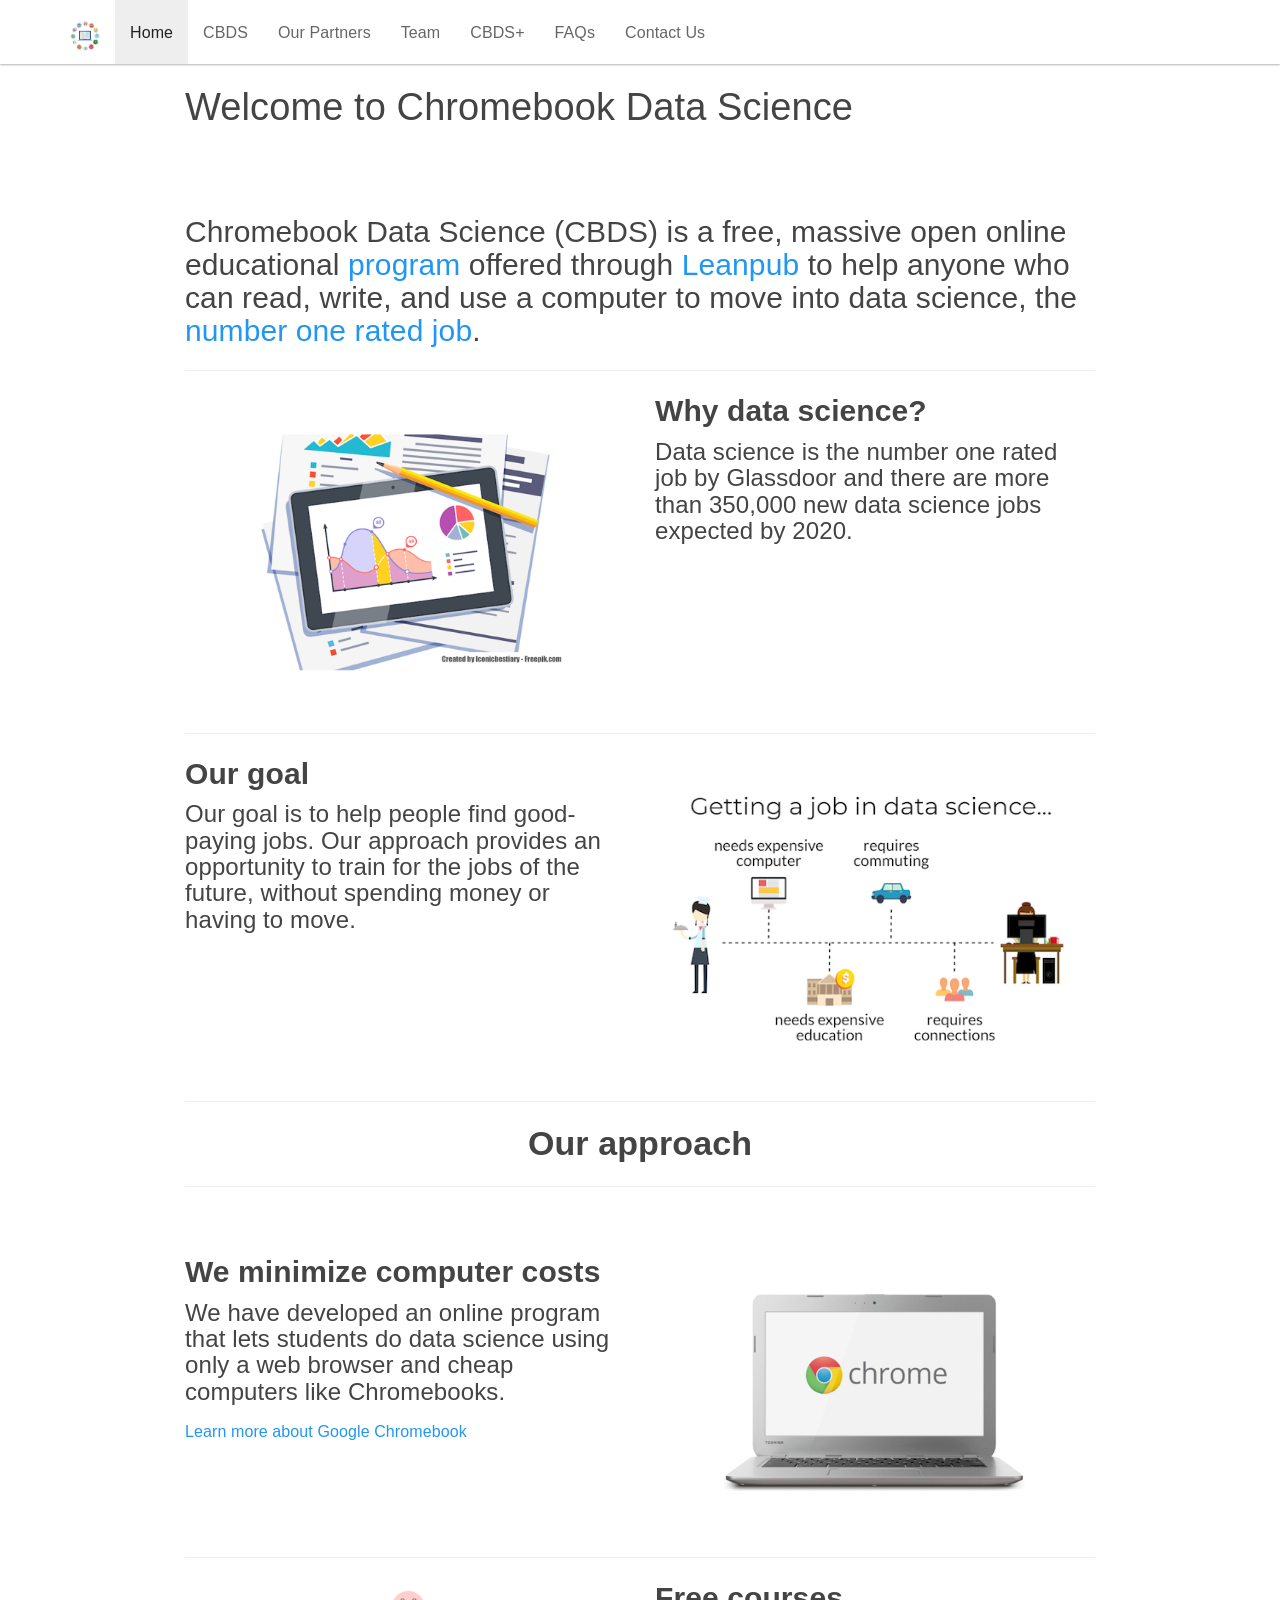
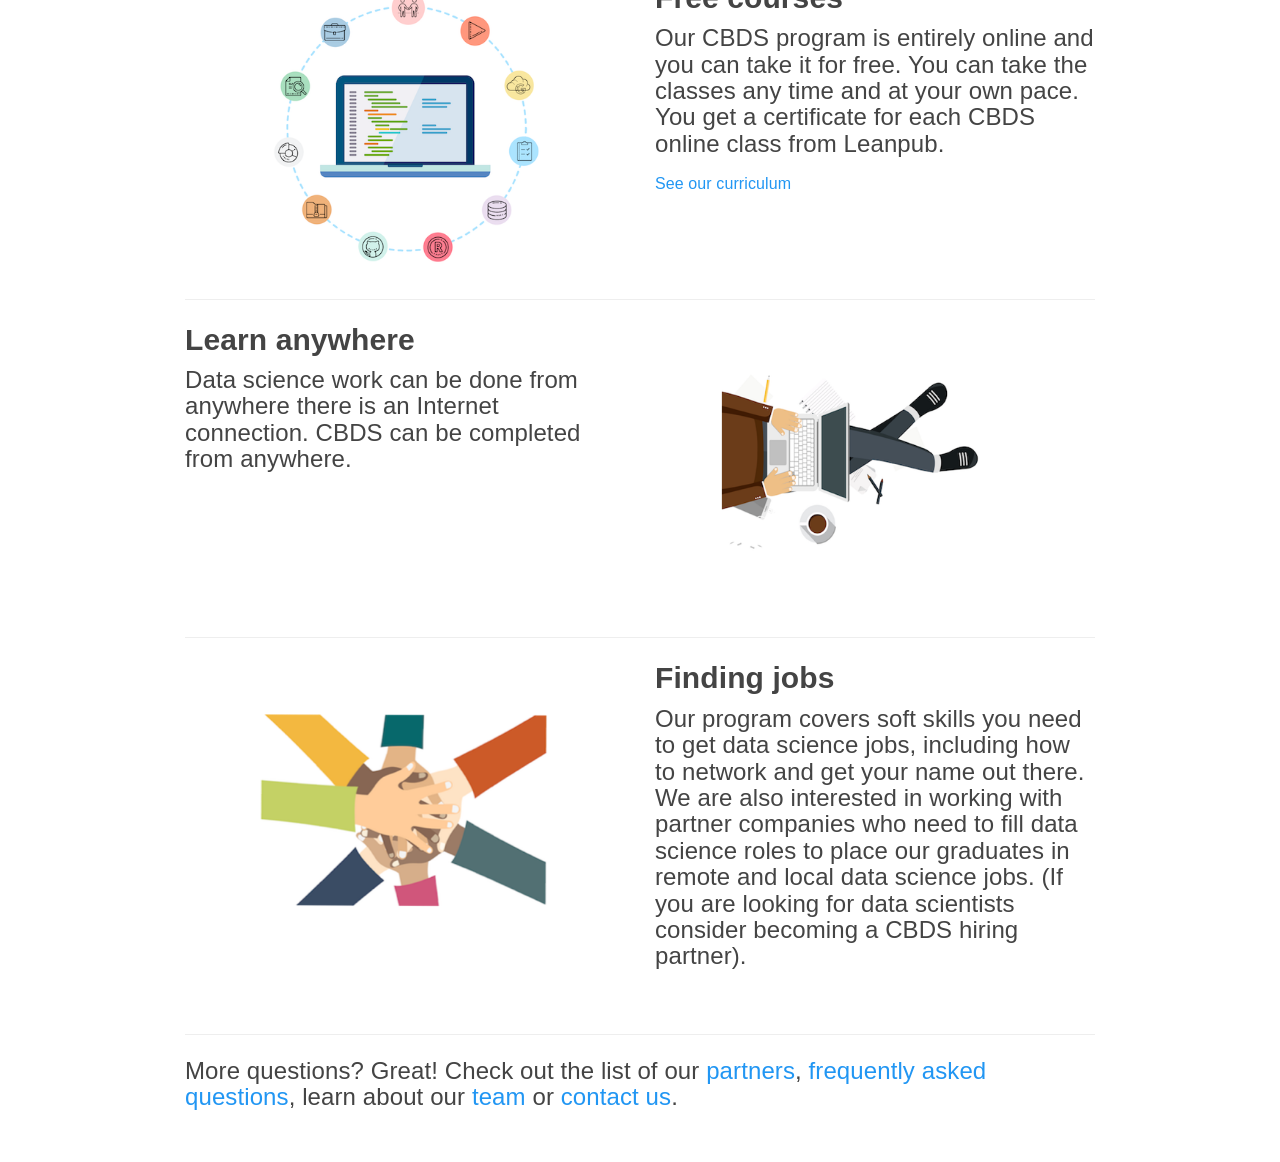
==== commit 13bad3ec: "edited homepage" ====
--- a/index.html
+++ b/index.html
@@ -188,13 +188,13 @@
   <a href="cbds.html">CBDS</a>
 </li>
 <li>
+  <a href="partners.html">Our Partners</a>
+</li>
+<li>
+  <a href="team.html">Team</a>
+</li>
+<li>
   <a href="cbdsplus.html">CBDS+</a>
-</li>
-<li>
-  <a href="partners.html">Our Partners</a>
-</li>
-<li>
-  <a href="team.html">Team</a>
 </li>
 <li>
   <a href="faq.html">FAQs</a>
@@ -220,8 +220,8 @@
 
 
 <p></br></br></p>
-<div id="[base64].-it-is-offered-by-faculty-members-in-the-johns-hopkins-department-of-biostatistics-bloomberg-school-of-public-health." class="section level2">
-<h2>Chromebook Data Science (CBDS) is a free, massive open online educational <a href="./cbds.html">program</a> offered through <a href="https://leanpub.com/universities/set/jhu/chromebookdatascience">Leanpub</a> to help anyone who can read, write, and use a computer to move into data science, the <a href="https://www.glassdoor.com/List/Best-Jobs-in-America-LST_KQ0,20.htm">number one rated job</a>. It is offered by faculty members in the Johns Hopkins Department of Biostatistics, Bloomberg School of Public Health.</h2>
+<div id="[base64]." class="section level2">
+<h2>Chromebook Data Science (CBDS) is a free, massive open online educational <a href="./cbds.html">program</a> offered through <a href="https://leanpub.com/universities/set/jhu/chromebookdatascience">Leanpub</a> to help anyone who can read, write, and use a computer to move into data science, the <a href="https://www.glassdoor.com/List/Best-Jobs-in-America-LST_KQ0,20.htm">number one rated job</a>.</h2>
 <hr />
 <div class="row">
 <div class="col-sm-6">
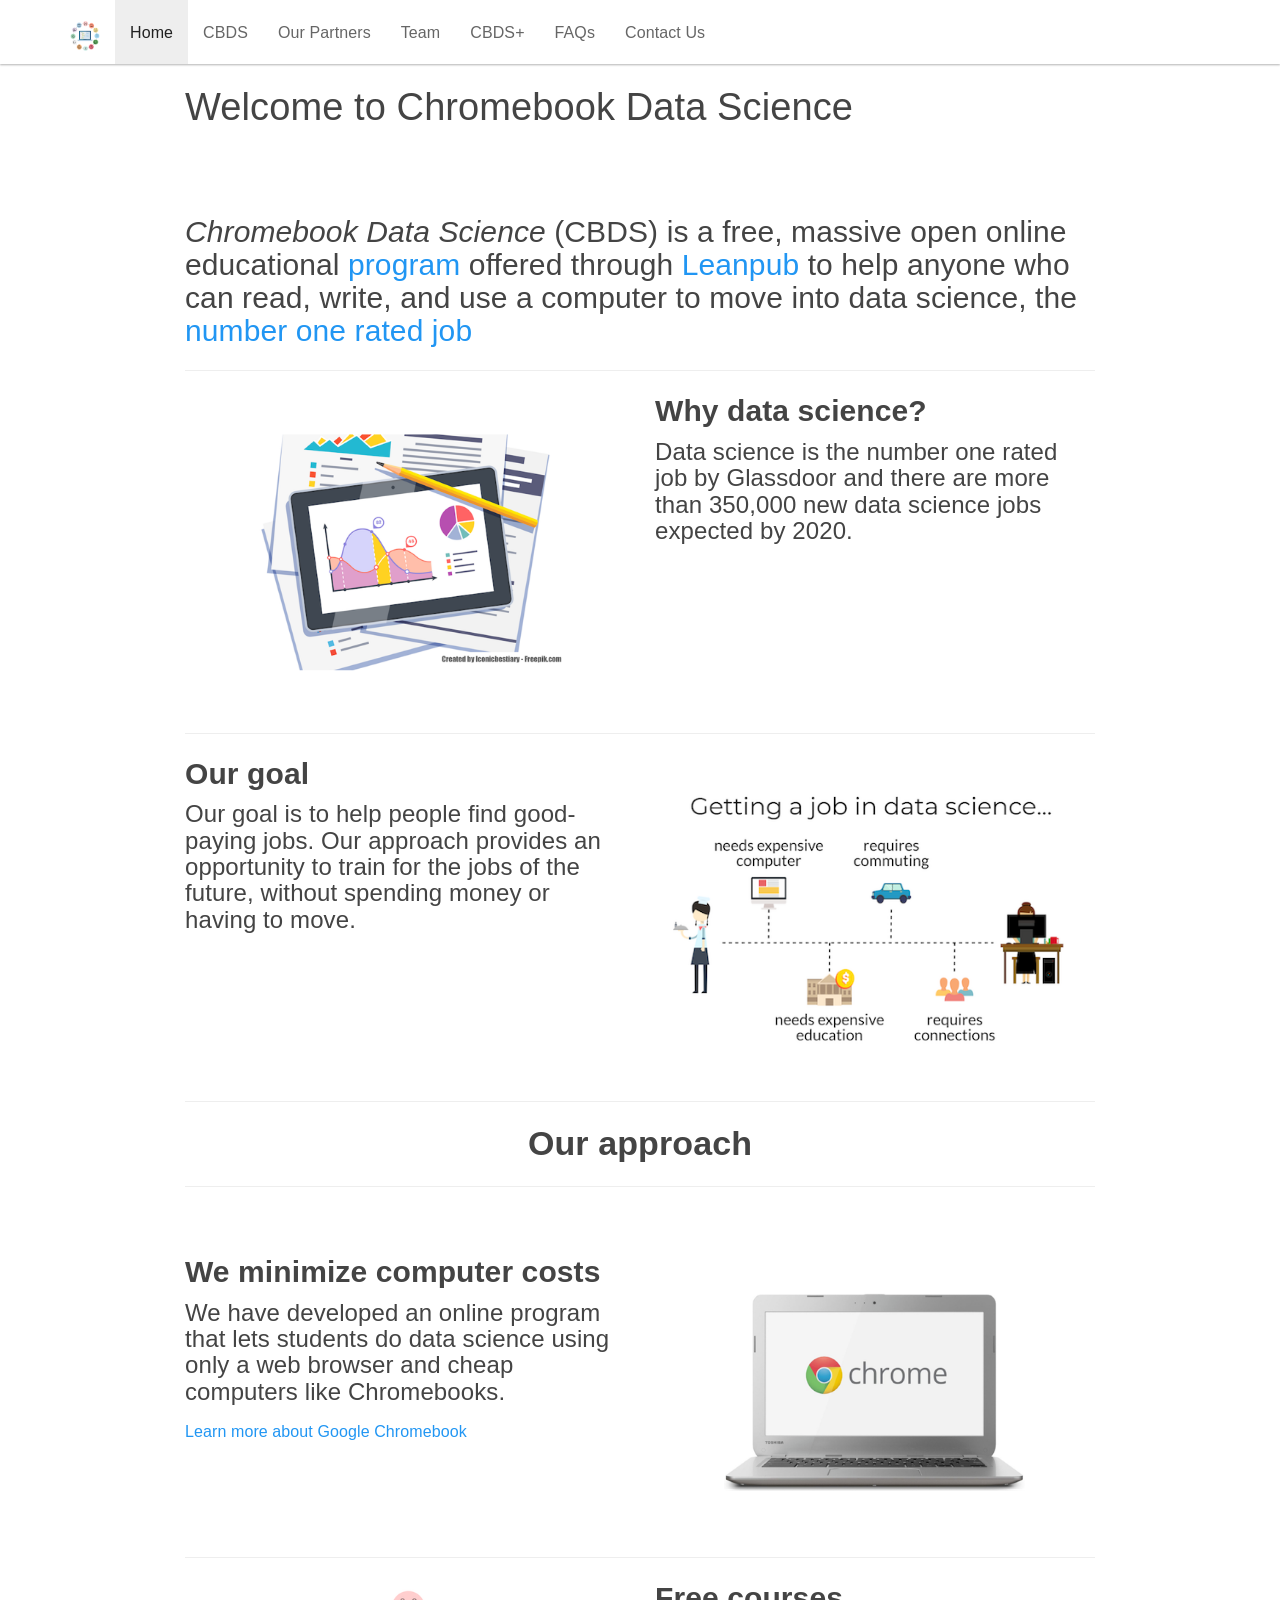
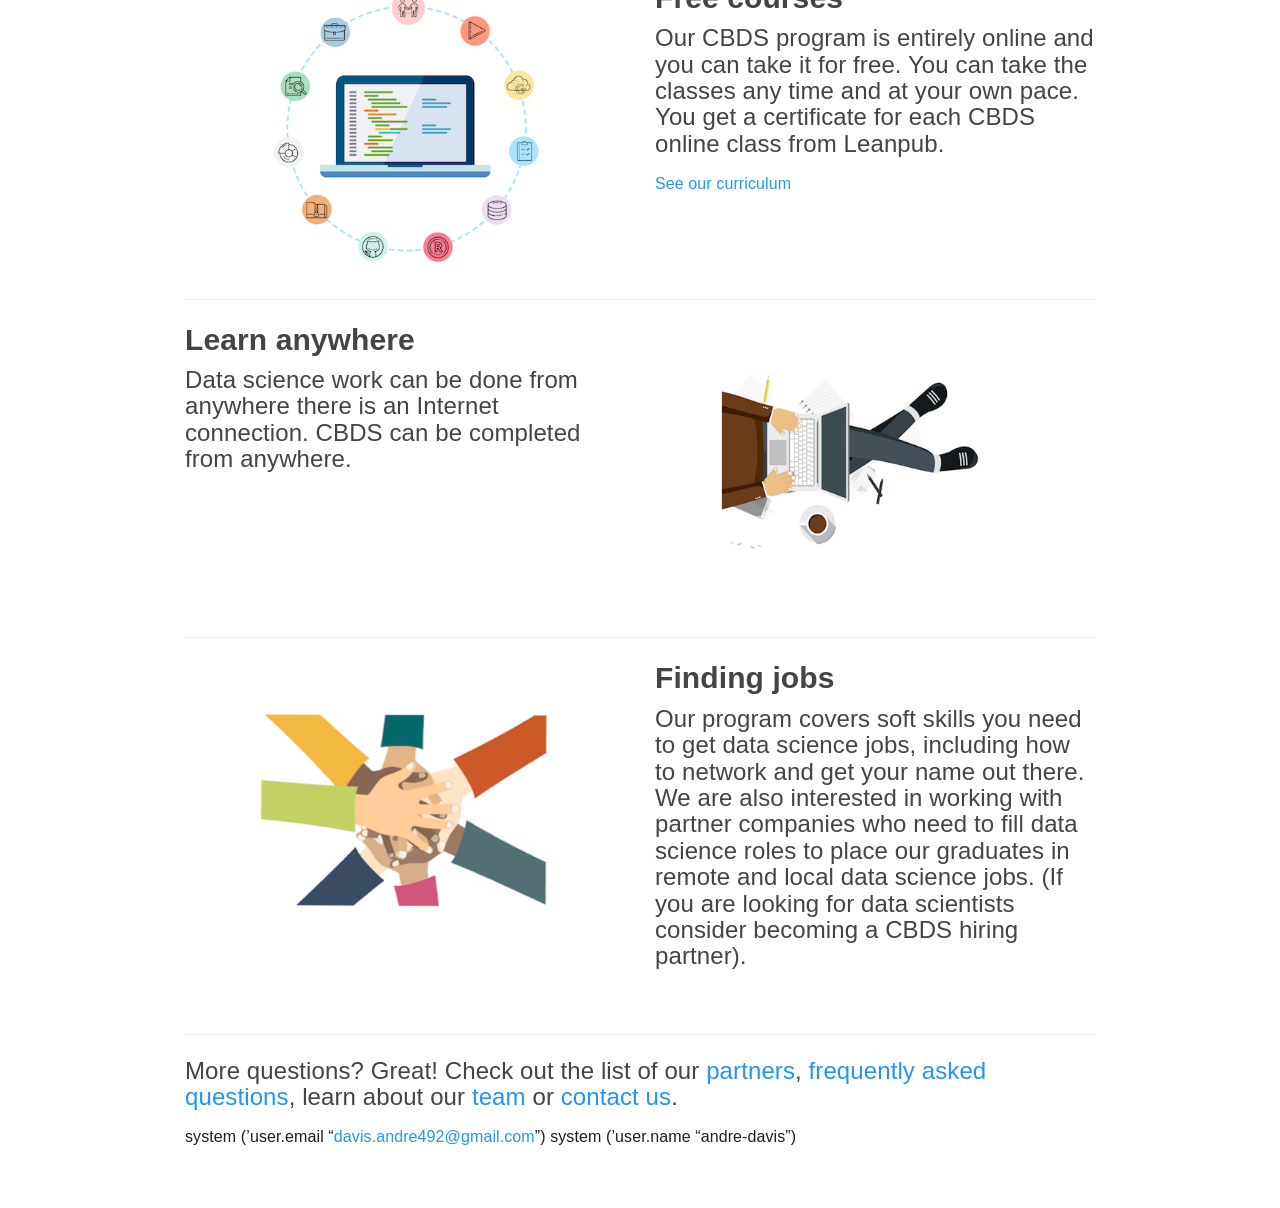
==== commit 2100ed66: "added bold to first paragraph title" ====
--- a/index.html
+++ b/index.html
@@ -97,6 +97,9 @@
 button.code-folding-btn:focus {
   outline: none;
 }
+summary {
+  display: list-item;
+}
 </style>
 
 
@@ -111,7 +114,6 @@
   padding-top: 69px;
   margin-top: -69px;
 }
-
 .section h2 {
   padding-top: 69px;
   margin-top: -69px;
@@ -131,6 +133,43 @@
 .section h6 {
   padding-top: 69px;
   margin-top: -69px;
+}
+.dropdown-submenu {
+  position: relative;
+}
+.dropdown-submenu>.dropdown-menu {
+  top: 0;
+  left: 100%;
+  margin-top: -6px;
+  margin-left: -1px;
+  border-radius: 0 6px 6px 6px;
+}
+.dropdown-submenu:hover>.dropdown-menu {
+  display: block;
+}
+.dropdown-submenu>a:after {
+  display: block;
+  content: " ";
+  float: right;
+  width: 0;
+  height: 0;
+  border-color: transparent;
+  border-style: solid;
+  border-width: 5px 0 5px 5px;
+  border-left-color: #cccccc;
+  margin-top: 5px;
+  margin-right: -10px;
+}
+.dropdown-submenu:hover>a:after {
+  border-left-color: #ffffff;
+}
+.dropdown-submenu.pull-left {
+  float: none;
+}
+.dropdown-submenu.pull-left>.dropdown-menu {
+  left: -100%;
+  margin-left: 10px;
+  border-radius: 6px 0 6px 6px;
 }
 </style>
 
@@ -152,18 +191,77 @@
 });
 </script>
 
-
 <div class="container-fluid main-container">
 
 <!-- tabsets -->
+
+<style type="text/css">
+.tabset-dropdown > .nav-tabs {
+  display: inline-table;
+  max-height: 500px;
+  min-height: 44px;
+  overflow-y: auto;
+  background: white;
+  border: 1px solid #ddd;
+  border-radius: 4px;
+}
+
+.tabset-dropdown > .nav-tabs > li.active:before {
+  content: "";
+  font-family: 'Glyphicons Halflings';
+  display: inline-block;
+  padding: 10px;
+  border-right: 1px solid #ddd;
+}
+
+.tabset-dropdown > .nav-tabs.nav-tabs-open > li.active:before {
+  content: "&#xe258;";
+  border: none;
+}
+
+.tabset-dropdown > .nav-tabs.nav-tabs-open:before {
+  content: "";
+  font-family: 'Glyphicons Halflings';
+  display: inline-block;
+  padding: 10px;
+  border-right: 1px solid #ddd;
+}
+
+.tabset-dropdown > .nav-tabs > li.active {
+  display: block;
+}
+
+.tabset-dropdown > .nav-tabs > li > a,
+.tabset-dropdown > .nav-tabs > li > a:focus,
+.tabset-dropdown > .nav-tabs > li > a:hover {
+  border: none;
+  display: inline-block;
+  border-radius: 4px;
+}
+
+.tabset-dropdown > .nav-tabs.nav-tabs-open > li {
+  display: block;
+  float: none;
+}
+
+.tabset-dropdown > .nav-tabs > li {
+  display: none;
+}
+</style>
+
 <script>
 $(document).ready(function () {
   window.buildTabsets("TOC");
 });
+
+$(document).ready(function () {
+  $('.tabset-dropdown > .nav-tabs > li').click(function () {
+    $(this).parent().toggleClass('nav-tabs-open')
+  });
+});
 </script>
 
 <!-- code folding -->
-
 
 
 
@@ -220,8 +318,8 @@
 
 
 <p></br></br></p>
-<div id="[base64]." class="section level2">
-<h2>Chromebook Data Science (CBDS) is a free, massive open online educational <a href="./cbds.html">program</a> offered through <a href="https://leanpub.com/universities/set/jhu/chromebookdatascience">Leanpub</a> to help anyone who can read, write, and use a computer to move into data science, the <a href="https://www.glassdoor.com/List/Best-Jobs-in-America-LST_KQ0,20.htm">number one rated job</a>.</h2>
+<div id="[base64]" class="section level2">
+<h2><em>Chromebook Data Science</em> (CBDS) is a free, massive open online educational <a href="./cbds.html">program</a> offered through <a href="https://leanpub.com/universities/set/jhu/chromebook-data-science">Leanpub</a> to help anyone who can read, write, and use a computer to move into data science, the <a href="https://www.glassdoor.com/List/Best-Jobs-in-America-LST_KQ0,20.htm">number one rated job</a></h2>
 <hr />
 <div class="row">
 <div class="col-sm-6">
@@ -307,6 +405,7 @@
 <hr />
 <div id="more-questions-great-check-out-the-list-of-our-partners-frequently-asked-questions-learn-about-our-team-or-contact-us." class="section level3">
 <h3>More questions? Great! Check out the list of our <a href="./partners.html">partners</a>, <a href="./faq.html">frequently asked questions</a>, learn about our <a href="./team.html">team</a> or <a href="./contact.html">contact us</a>.</h3>
+<p>system (’user.email “<a href="mailto:davis.andre492@gmail.com" class="email">davis.andre492@gmail.com</a>”) system (’user.name “andre-davis”)</p>
 </div>
 </div>
 
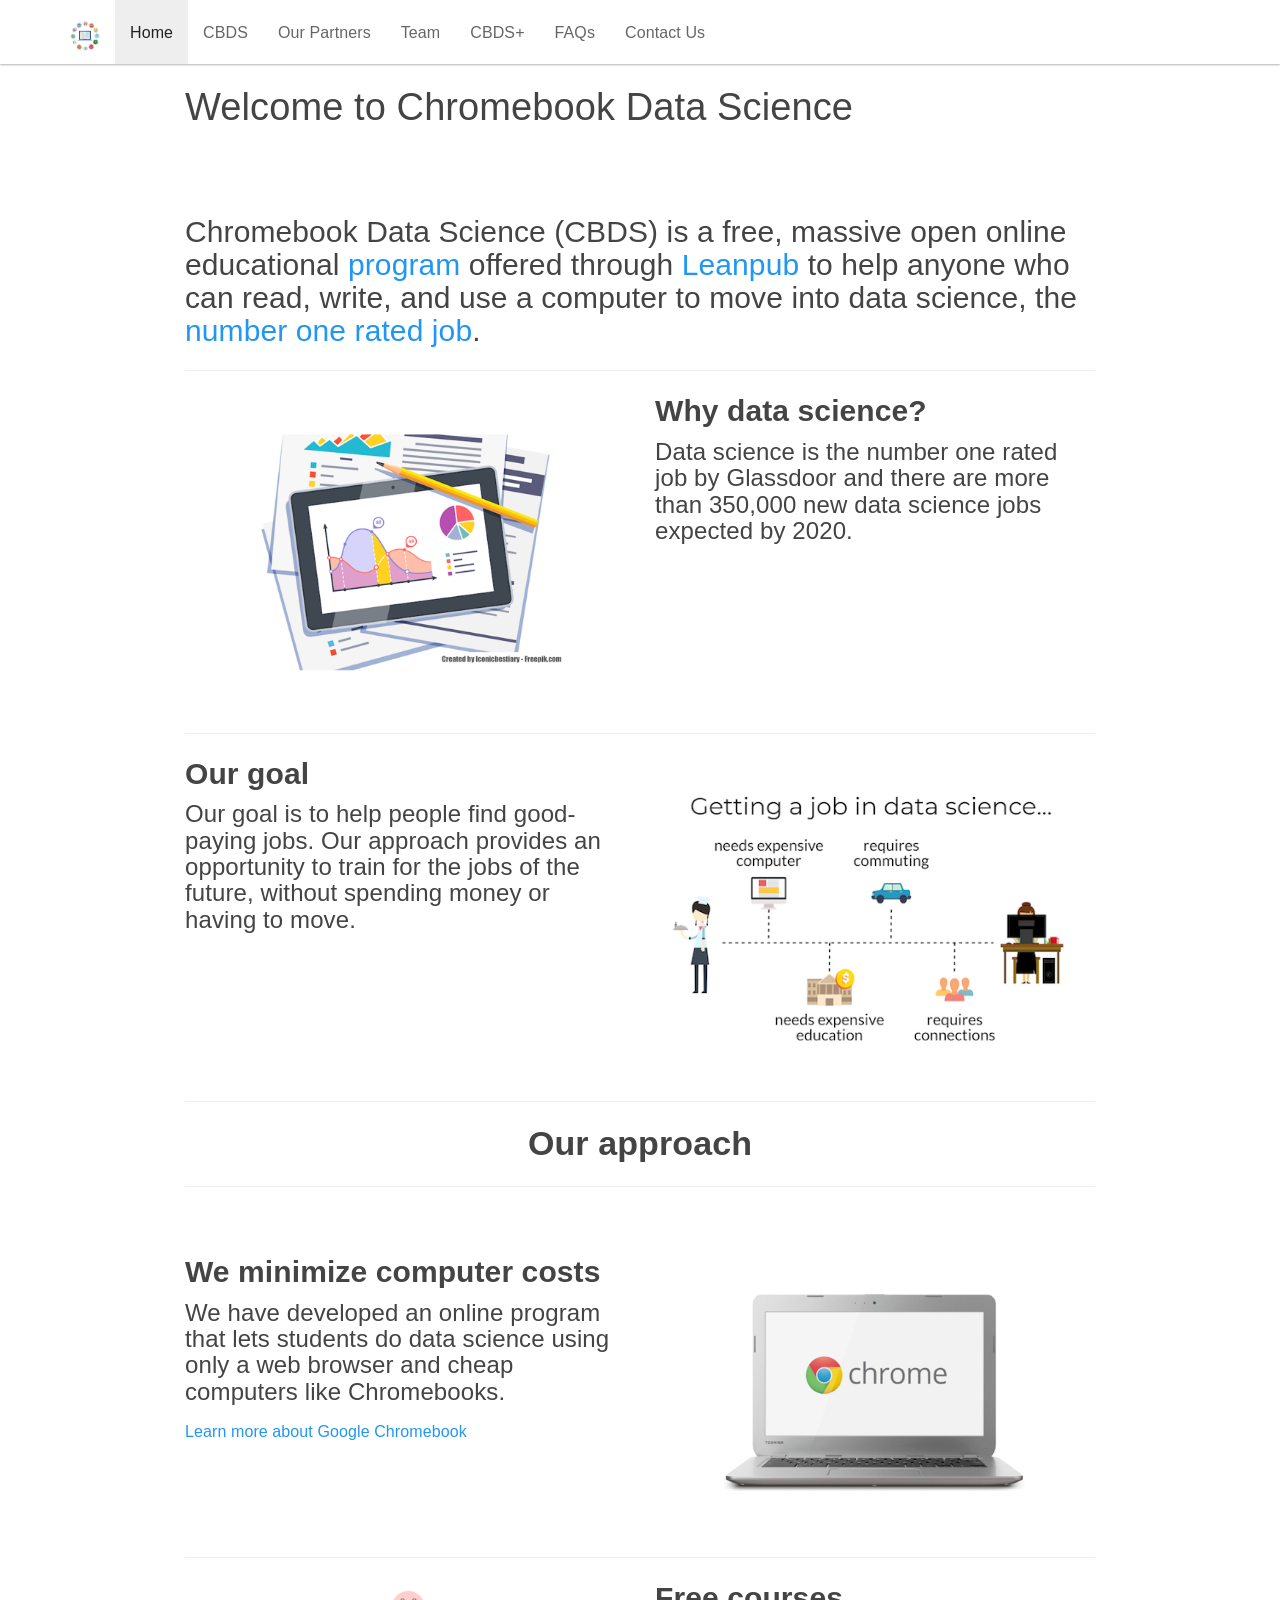
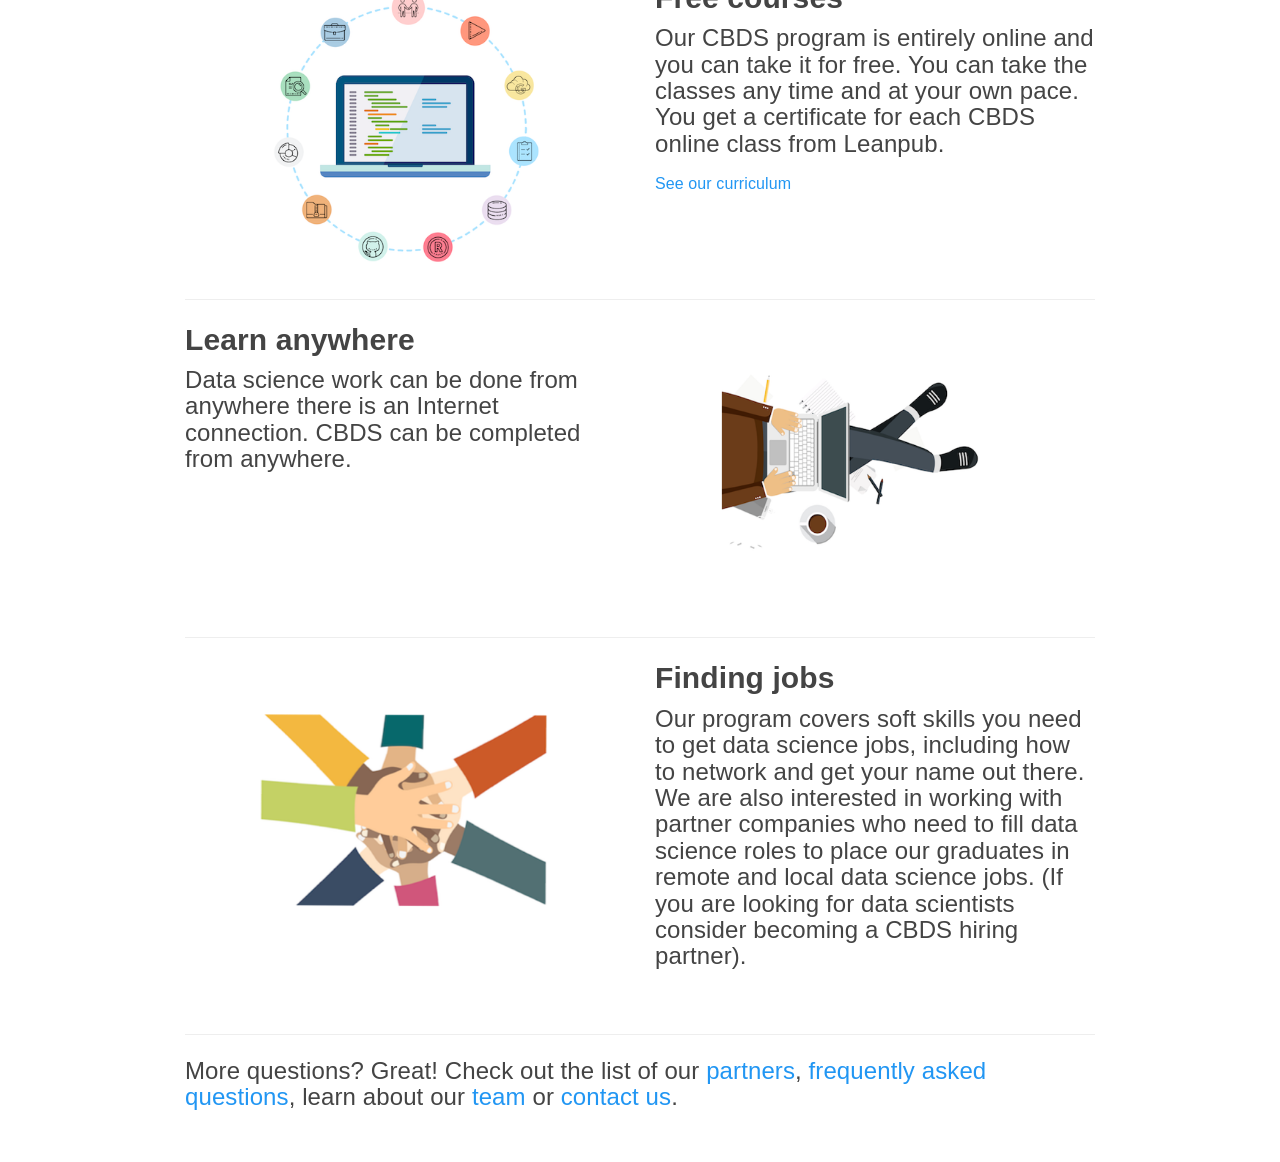
==== commit ad306821: "changed Jeff to Jeffrey" ====
--- a/index.html
+++ b/index.html
@@ -318,8 +318,8 @@
 
 
 <p></br></br></p>
-<div id="[base64]" class="section level2">
-<h2><em>Chromebook Data Science</em> (CBDS) is a free, massive open online educational <a href="./cbds.html">program</a> offered through <a href="https://leanpub.com/universities/set/jhu/chromebook-data-science">Leanpub</a> to help anyone who can read, write, and use a computer to move into data science, the <a href="https://www.glassdoor.com/List/Best-Jobs-in-America-LST_KQ0,20.htm">number one rated job</a></h2>
+<div id="[base64]." class="section level2">
+<h2>Chromebook Data Science (CBDS) is a free, massive open online educational <a href="./cbds.html">program</a> offered through <a href="https://leanpub.com/universities/set/jhu/chromebook-data-science">Leanpub</a> to help anyone who can read, write, and use a computer to move into data science, the <a href="https://www.glassdoor.com/List/Best-Jobs-in-America-LST_KQ0,20.htm">number one rated job</a>.</h2>
 <hr />
 <div class="row">
 <div class="col-sm-6">
@@ -405,7 +405,6 @@
 <hr />
 <div id="more-questions-great-check-out-the-list-of-our-partners-frequently-asked-questions-learn-about-our-team-or-contact-us." class="section level3">
 <h3>More questions? Great! Check out the list of our <a href="./partners.html">partners</a>, <a href="./faq.html">frequently asked questions</a>, learn about our <a href="./team.html">team</a> or <a href="./contact.html">contact us</a>.</h3>
-<p>system (’user.email “<a href="mailto:davis.andre492@gmail.com" class="email">davis.andre492@gmail.com</a>”) system (’user.name “andre-davis”)</p>
 </div>
 </div>
 
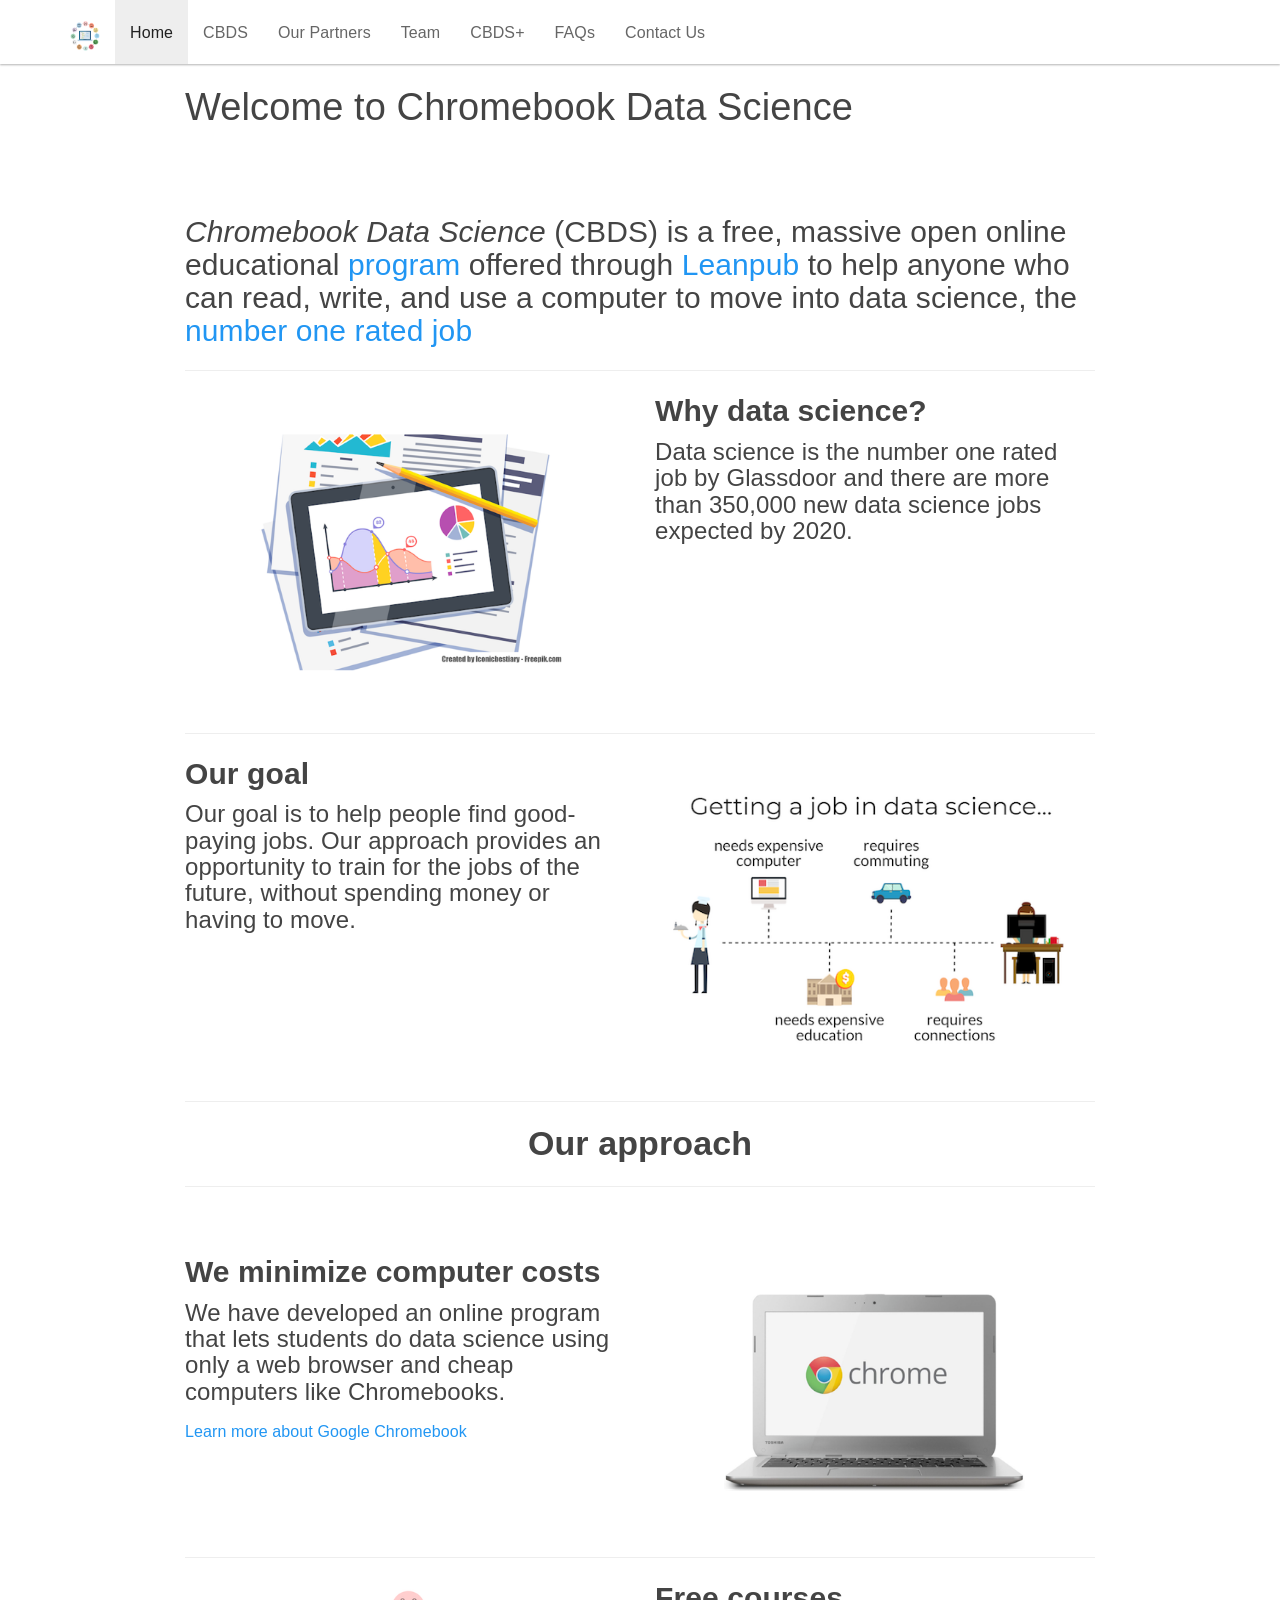
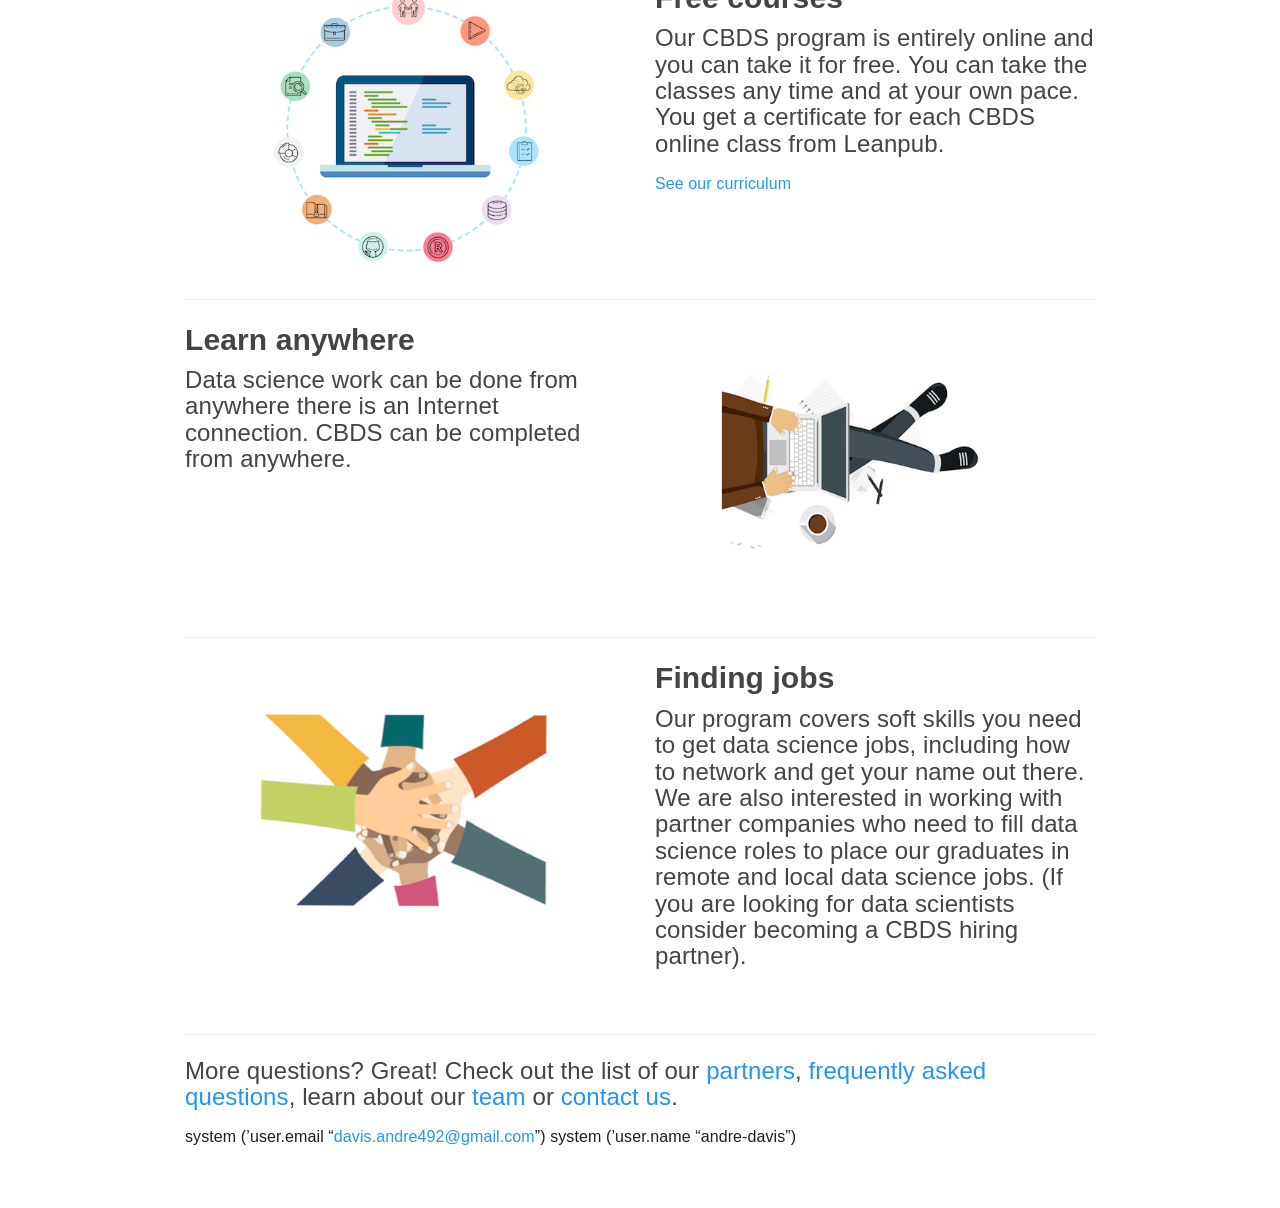
==== commit 2155890e: "Merge 2100ed669913c95f1406116a3e5ca1bb701c36f4 into e2915dd885aec8c1e5bf486f7e7dec6657bd4f35" ====
--- a/index.html
+++ b/index.html
@@ -318,8 +318,8 @@
 
 
 <p></br></br></p>
-<div id="[base64]." class="section level2">
-<h2>Chromebook Data Science (CBDS) is a free, massive open online educational <a href="./cbds.html">program</a> offered through <a href="https://leanpub.com/universities/set/jhu/chromebook-data-science">Leanpub</a> to help anyone who can read, write, and use a computer to move into data science, the <a href="https://www.glassdoor.com/List/Best-Jobs-in-America-LST_KQ0,20.htm">number one rated job</a>.</h2>
+<div id="[base64]" class="section level2">
+<h2><em>Chromebook Data Science</em> (CBDS) is a free, massive open online educational <a href="./cbds.html">program</a> offered through <a href="https://leanpub.com/universities/set/jhu/chromebook-data-science">Leanpub</a> to help anyone who can read, write, and use a computer to move into data science, the <a href="https://www.glassdoor.com/List/Best-Jobs-in-America-LST_KQ0,20.htm">number one rated job</a></h2>
 <hr />
 <div class="row">
 <div class="col-sm-6">
@@ -405,6 +405,7 @@
 <hr />
 <div id="more-questions-great-check-out-the-list-of-our-partners-frequently-asked-questions-learn-about-our-team-or-contact-us." class="section level3">
 <h3>More questions? Great! Check out the list of our <a href="./partners.html">partners</a>, <a href="./faq.html">frequently asked questions</a>, learn about our <a href="./team.html">team</a> or <a href="./contact.html">contact us</a>.</h3>
+<p>system (’user.email “<a href="mailto:davis.andre492@gmail.com" class="email">davis.andre492@gmail.com</a>”) system (’user.name “andre-davis”)</p>
 </div>
 </div>
 
